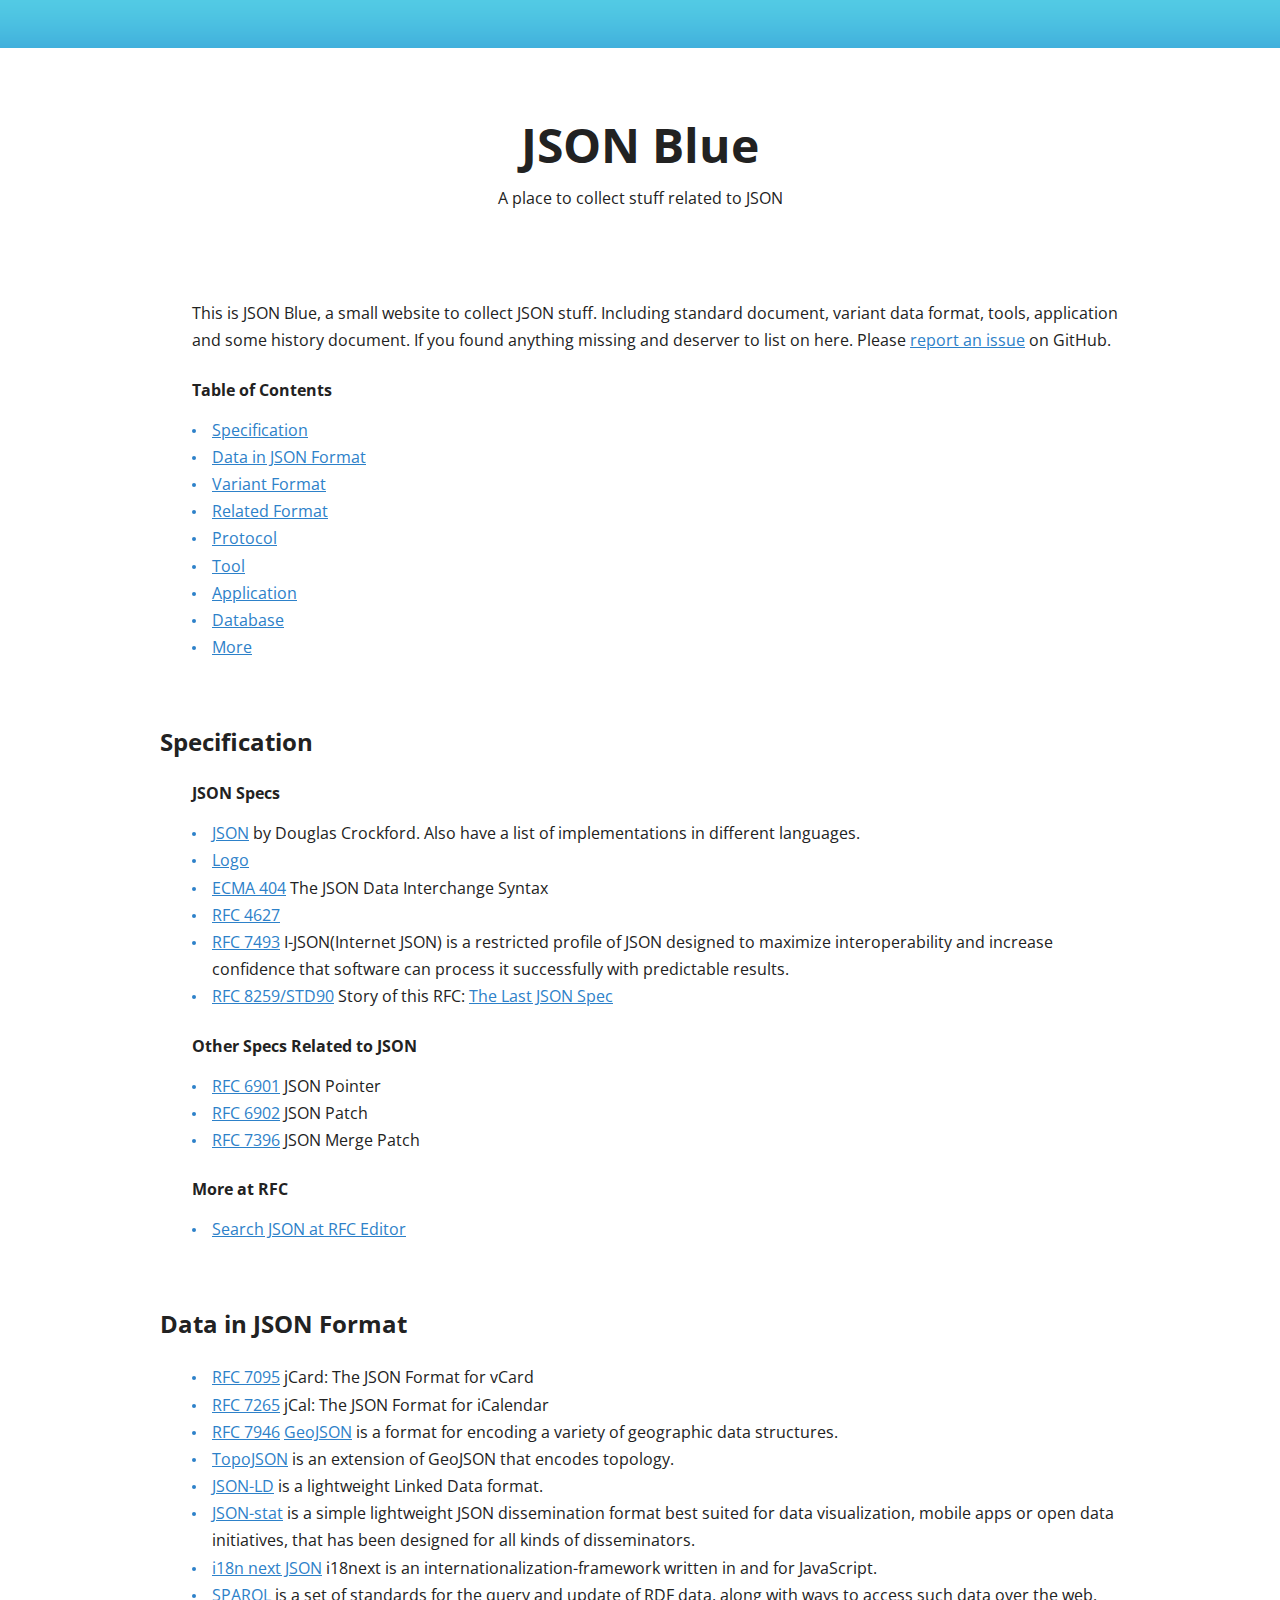
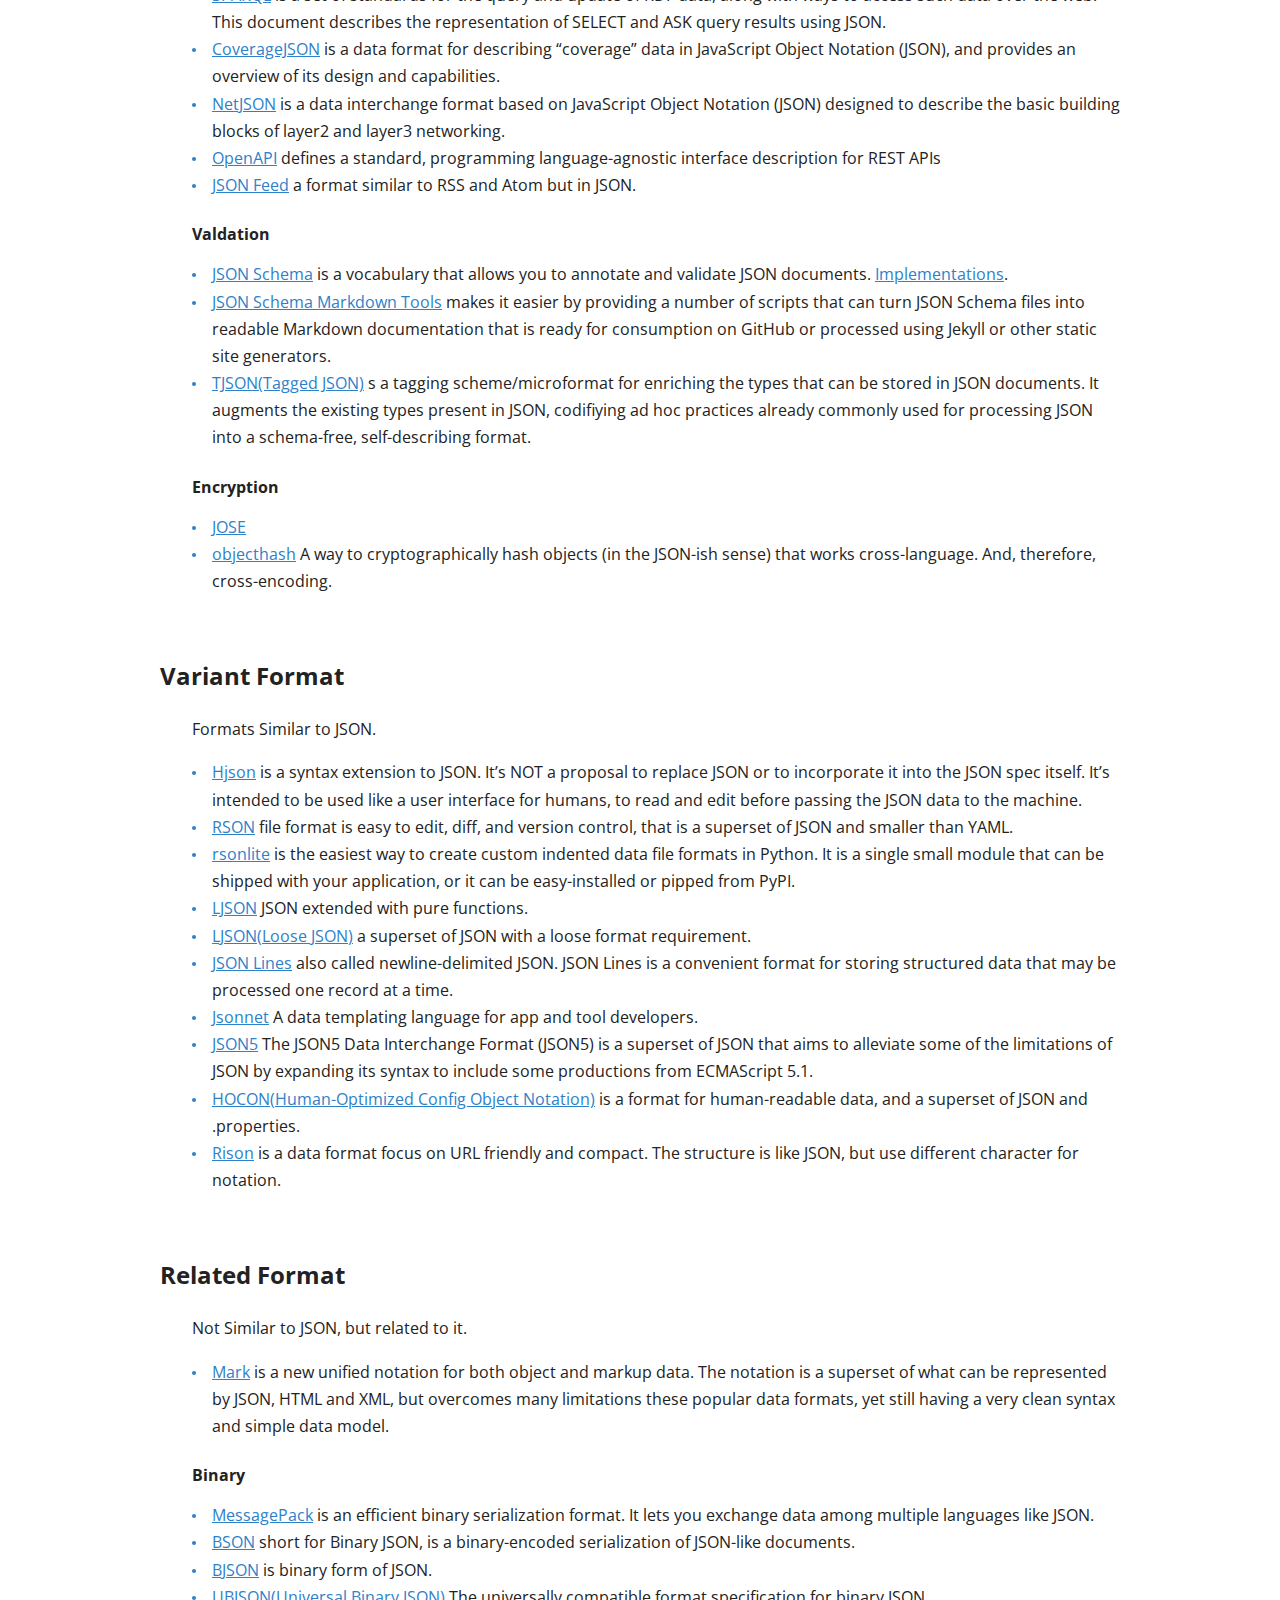
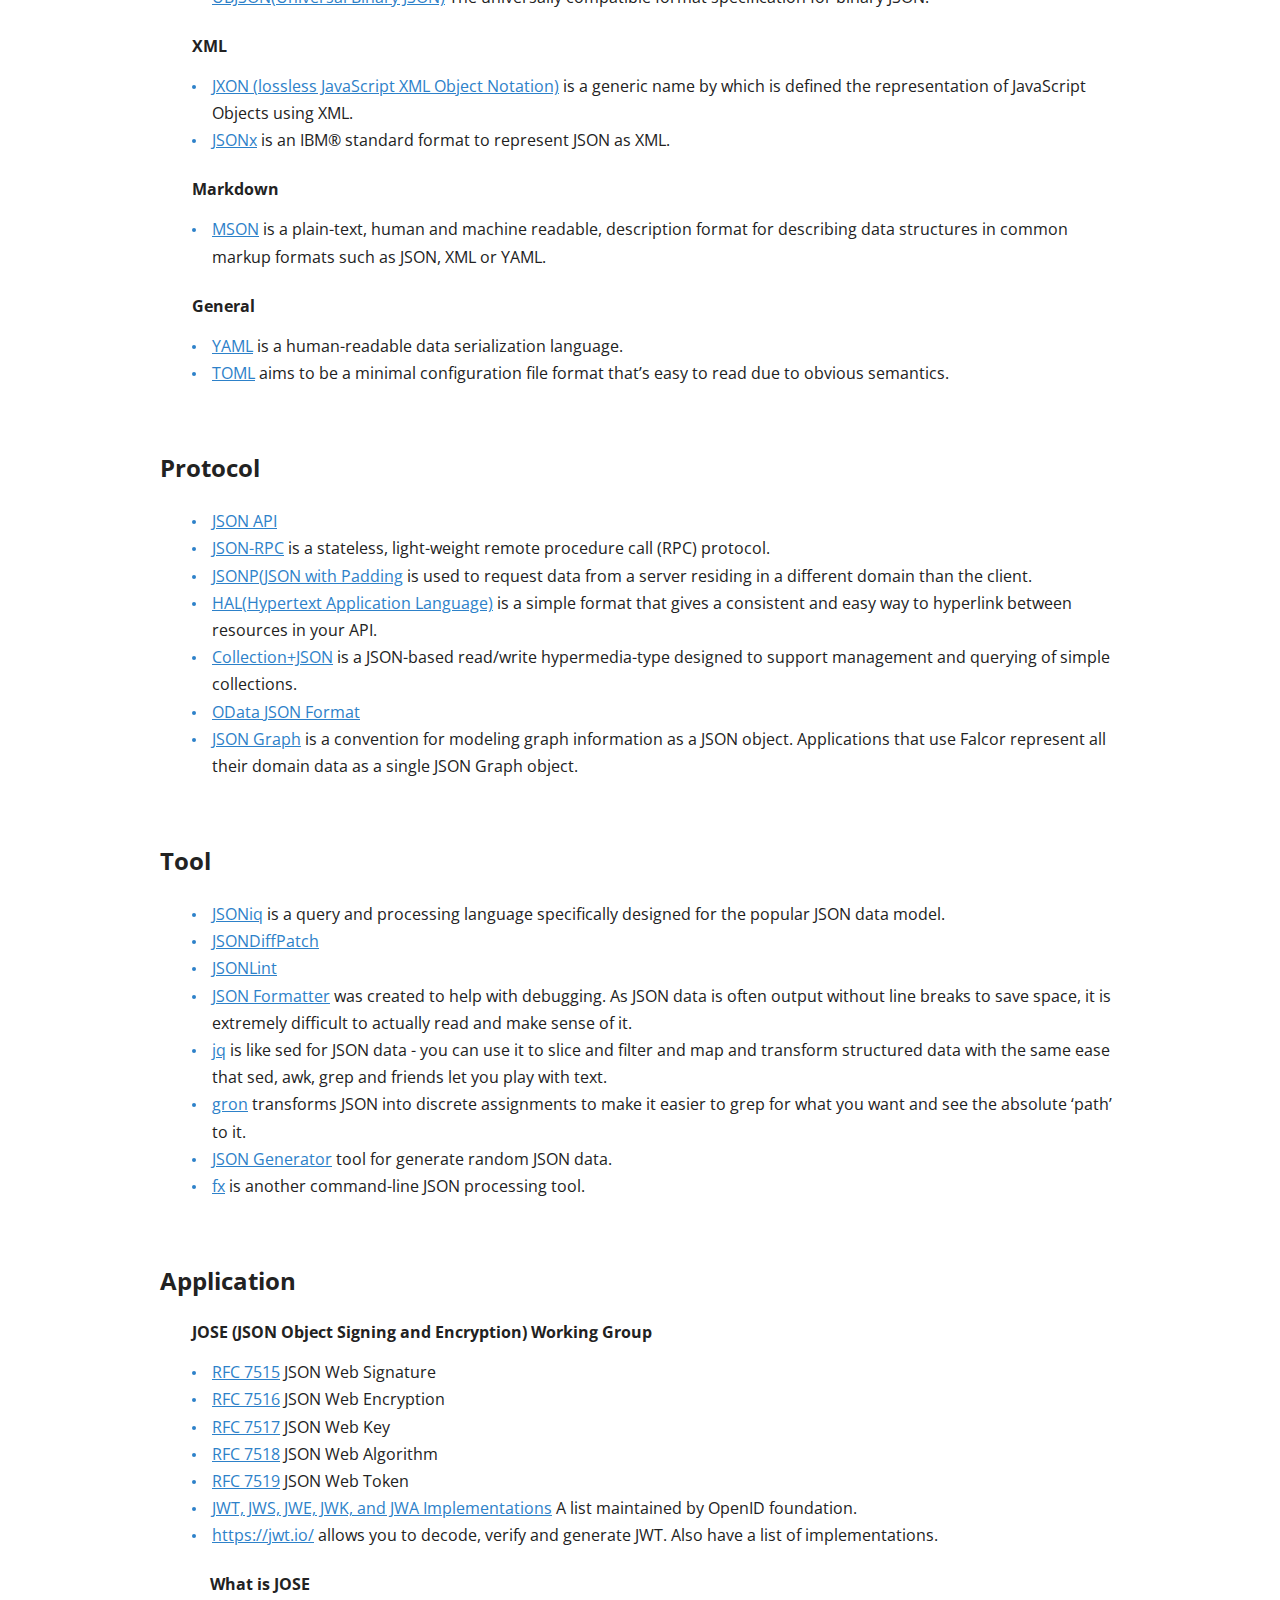
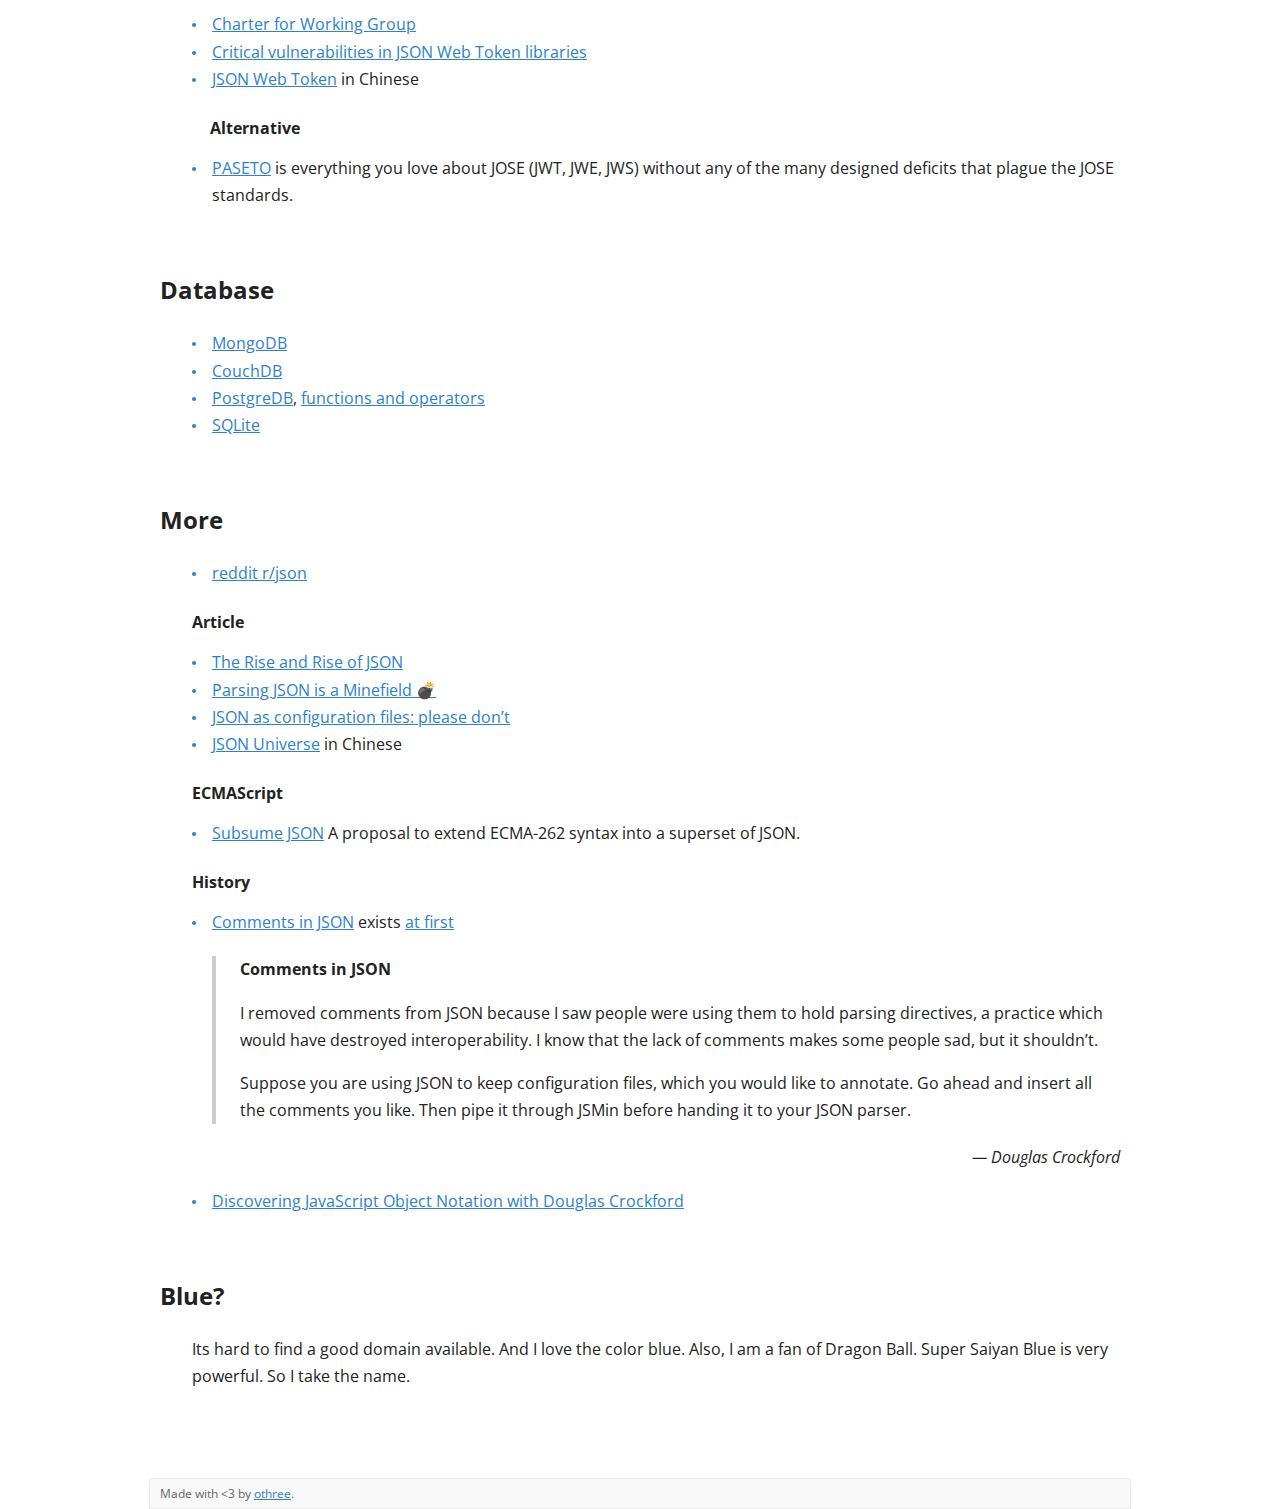
==== index.html @ aa3ca123 "Add JSON Feed" ====
<!DOCTYPE html>
<html>
  <head>
    <meta charset="UTF-8" />
    <title>Collect Stuff Related to JSON - JSON Blue</title>
    <link href="https://fonts.googleapis.com/css?family=Open+Sans" rel="stylesheet" />
    <link href="main.css" rel="stylesheet" />
  </head>
  <body>
    <header role="banner">

    </header>
    <main>

<h1 id="json-blue">JSON Blue</h1>
<p>A place to collect stuff related to JSON</p>
<p>This is JSON Blue, a small website to collect JSON stuff. Including standard document, variant data format, tools, application and some history document. If you found anything missing and deserver to list on here. Please <a href="https://github.com/othree/json-blue/issues">report an issue</a> on GitHub.</p>
<h3 id="table-of-contents">Table of Contents</h3>
<ul>
<li><a href="#specification">Specification</a></li>
<li><a href="#data-in-json-format">Data in JSON Format</a></li>
<li><a href="#variant-format">Variant Format</a></li>
<li><a href="#related-format">Related Format</a></li>
<li><a href="#protocol">Protocol</a></li>
<li><a href="#tool">Tool</a></li>
<li><a href="#application">Application</a></li>
<li><a href="#database">Database</a></li>
<li><a href="#more">More</a></li>
</ul>
<h2 id="specification">Specification</h2>
<h3 id="json-specs">JSON Specs</h3>
<ul>
<li><a href="http://json.org/">JSON</a> by Douglas Crockford. Also have a list of implementations in different languages.</li>
<li><a href="https://commons.wikimedia.org/wiki/File:JSON_vector_logo.svg">Logo</a></li>
<li><a href="http://www.ecma-international.org/publications/files/ECMA-ST/ECMA-404.pdf">ECMA 404</a> The JSON Data Interchange Syntax</li>
<li><a href="https://tools.ietf.org/html/rfc4627">RFC 4627</a></li>
<li><a href="https://tools.ietf.org/html/rfc7493">RFC 7493</a> I-JSON(Internet JSON) is a restricted profile of JSON designed to maximize interoperability and increase confidence that software can process it successfully with predictable results.</li>
<li><a href="https://tools.ietf.org/html/rfc8259">RFC 8259/STD90</a> Story of this RFC: <a href="https://www.tbray.org/ongoing/When/201x/2017/12/14/RFC-8259-STD-90">The Last JSON Spec</a></li>
</ul>
<h3 id="other-specs-related-to-json">Other Specs Related to JSON</h3>
<ul>
<li><a href="https://tools.ietf.org/html/rfc6901">RFC 6901</a> JSON Pointer</li>
<li><a href="https://tools.ietf.org/html/rfc6902">RFC 6902</a> JSON Patch</li>
<li><a href="https://tools.ietf.org/html/rfc7396">RFC 7396</a> JSON Merge Patch</li>
</ul>
<h3 id="more-at-rfc">More at RFC</h3>
<ul>
<li><a href="https://www.rfc-editor.org/search/rfc_search_detail.php?page=All&amp;title=JSON&amp;pubstatus%5B%5D=Any&amp;pub_date_type=any&amp;sortkey=Number&amp;sorting=ASC">Search JSON at RFC Editor</a></li>
</ul>
<h2 id="data-in-json-format">Data in JSON Format</h2>
<ul>
<li><a href="https://tools.ietf.org/html/rfc7095">RFC 7095</a> jCard: The JSON Format for vCard</li>
<li><a href="https://tools.ietf.org/html/rfc7265">RFC 7265</a> jCal: The JSON Format for iCalendar</li>
<li><a href="https://tools.ietf.org/html/rfc7946">RFC 7946</a> <a href="http://geojson.org/">GeoJSON</a> is a format for encoding a variety of geographic data structures.</li>
<li><a href="https://github.com/topojson/topojson">TopoJSON</a> is an extension of GeoJSON that encodes topology.</li>
<li><a href="https://json-ld.org/">JSON-LD</a> is a lightweight Linked Data format.</li>
<li><a href="https://json-stat.org/">JSON-stat</a> is a simple lightweight JSON dissemination format best suited for data visualization, mobile apps or open data initiatives, that has been designed for all kinds of disseminators.</li>
<li><a href="https://www.i18next.com/misc/json-format">i18n next JSON</a> i18next is an internationalization-framework written in and for JavaScript.</li>
<li><a href="https://www.w3.org/TR/sparql11-results-json/">SPARQL</a> is a set of standards for the query and update of RDF data, along with ways to access such data over the web. This document describes the representation of SELECT and ASK query results using JSON.</li>
<li><a href="https://www.w3.org/TR/covjson-overview/">CoverageJSON</a> is a data format for describing “coverage” data in JavaScript Object Notation (JSON), and provides an overview of its design and capabilities.</li>
<li><a href="netjson.org/">NetJSON</a> is a data interchange format based on JavaScript Object Notation (JSON) designed to describe the basic building blocks of layer2 and layer3 networking.</li>
<li><a href="https://github.com/OAI/OpenAPI-Specification">OpenAPI</a> defines a standard, programming language-agnostic interface description for REST APIs</li>
<li><a href="https://jsonfeed.org/">JSON Feed</a> a format similar to RSS and Atom but in JSON.</li>
</ul>
<h3 id="valdation">Valdation</h3>
<ul>
<li><a href="http://json-schema.org/">JSON Schema</a> is a vocabulary that allows you to annotate and validate JSON documents. <a href="http://json-schema.org/implementations.html">Implementations</a>.</li>
<li><a href="https://github.com/adobe/jsonschema2md">JSON Schema Markdown Tools</a> makes it easier by providing a number of scripts that can turn JSON Schema files into readable Markdown documentation that is ready for consumption on GitHub or processed using Jekyll or other static site generators.</li>
<li><a href="https://www.tjson.org/">TJSON(Tagged JSON)</a> s a tagging scheme/microformat for enriching the types that can be stored in JSON documents. It augments the existing types present in JSON, codifiying ad hoc practices already commonly used for processing JSON into a schema-free, self-describing format.</li>
</ul>
<h3 id="encryption">Encryption</h3>
<ul>
<li><a href="#jose-json-object-signing-and-encryption-working-group">JOSE</a></li>
<li><a href="https://github.com/benlaurie/objecthash">objecthash</a> A way to cryptographically hash objects (in the JSON-ish sense) that works cross-language. And, therefore, cross-encoding.</li>
</ul>
<h2 id="variant-format">Variant Format</h2>
<p>Formats Similar to JSON.</p>
<ul>
<li><a href="http://hjson.org/">Hjson</a> is a syntax extension to JSON. It’s NOT a proposal to replace JSON or to incorporate it into the JSON spec itself. It’s intended to be used like a user interface for humans, to read and edit before passing the JSON data to the machine.</li>
<li><a href="https://code.google.com/archive/p/rson/">RSON</a> file format is easy to edit, diff, and version control, that is a superset of JSON and smaller than YAML.</li>
<li><a href="https://pypi.org/project/rsonlite/0.1.0/">rsonlite</a> is the easiest way to create custom indented data file formats in Python. It is a single small module that can be shipped with your application, or it can be easy-installed or pipped from PyPI.</li>
<li><a href="https://github.com/MaiaVictor/LJSON">LJSON</a> JSON extended with pure functions.</li>
<li><a href="https://github.com/daviddengcn/ljson">LJSON(Loose JSON)</a> a superset of JSON with a loose format requirement.</li>
<li><a href="http://jsonlines.org/">JSON Lines</a> also called newline-delimited JSON. JSON Lines is a convenient format for storing structured data that may be processed one record at a time.</li>
<li><a href="https://jsonnet.org/">Jsonnet</a> A data templating language for app and tool developers.</li>
<li><a href="https://json5.org/">JSON5</a> The JSON5 Data Interchange Format (JSON5) is a superset of JSON that aims to alleviate some of the limitations of JSON by expanding its syntax to include some productions from ECMAScript 5.1.</li>
<li><a href="https://github.com/lightbend/config/blob/master/HOCON.md">HOCON(Human-Optimized Config Object Notation)</a> is a format for human-readable data, and a superset of JSON and .properties.</li>
<li><a href="https://rison.io/">Rison</a> is a data format focus on URL friendly and compact. The structure is like JSON, but use different character for notation.</li>
</ul>
<h2 id="related-format">Related Format</h2>
<p>Not Similar to JSON, but related to it.</p>
<ul>
<li><a href="https://github.com/henry-luo/mark">Mark</a> is a new unified notation for both object and markup data. The notation is a superset of what can be represented by JSON, HTML and XML, but overcomes many limitations these popular data formats, yet still having a very clean syntax and simple data model.</li>
</ul>
<h3 id="binary">Binary</h3>
<ul>
<li><a href="https://msgpack.org/">MessagePack</a> is an efficient binary serialization format. It lets you exchange data among multiple languages like JSON.</li>
<li><a href="http://bsonspec.org/">BSON</a> short for Bin­ary JSON, is a bin­ary-en­coded seri­al­iz­a­tion of JSON-like doc­u­ments.</li>
<li><a href="http://bjson.org/">BJSON</a> is binary form of JSON.</li>
<li><a href="http://ubjson.org/">UBJSON(Universal Binary JSON)</a> The universally compatible format specification for binary JSON.</li>
</ul>
<h3 id="xml">XML</h3>
<ul>
<li><a href="https://developer.mozilla.org/en-US/docs/Archive/JXON">JXON (lossless JavaScript XML Object Notation)</a> is a generic name by which is defined the representation of JavaScript Objects using XML.</li>
<li><a href="https://www.ibm.com/support/knowledgecenter/SS9H2Y_7.1.0/com.ibm.dp.doc/json_jsonx.html">JSONx</a> is an IBM® standard format to represent JSON as XML.</li>
</ul>
<h3 id="markdown">Markdown</h3>
<ul>
<li><a href="https://github.com/apiaryio/mson">MSON</a> is a plain-text, human and machine readable, description format for describing data structures in common markup formats such as JSON, XML or YAML.</li>
</ul>
<h3 id="general">General</h3>
<ul>
<li><a href="http://yaml.org/">YAML</a> is a human-readable data serialization language.</li>
<li><a href="https://github.com/toml-lang/toml">TOML</a> aims to be a minimal configuration file format that’s easy to read due to obvious semantics.</li>
</ul>
<h2 id="protocol">Protocol</h2>
<ul>
<li><a href="http://jsonapi.org/">JSON API</a></li>
<li><a href="https://www.jsonrpc.org/">JSON-RPC</a> is a stateless, light-weight remote procedure call (RPC) protocol.</li>
<li><a href="https://en.wikipedia.org/wiki/JSONP">JSONP(JSON with Padding</a> is used to request data from a server residing in a different domain than the client.</li>
<li><a href="http://stateless.co/hal_specification.html">HAL(Hypertext Application Language)</a> is a simple format that gives a consistent and easy way to hyperlink between resources in your API.</li>
<li><a href="https://github.com/collection-json/spec">Collection+JSON</a> is a JSON-based read/write hypermedia-type designed to support management and querying of simple collections.</li>
<li><a href="https://docs.oasis-open.org/odata/odata-json-format/v4.0/os/odata-json-format-v4.0-os.html">OData JSON Format</a></li>
<li><a href="http://netflix.github.io/falcor/documentation/jsongraph.html">JSON Graph</a> is a convention for modeling graph information as a JSON object. Applications that use Falcor represent all their domain data as a single JSON Graph object.</li>
</ul>
<h2 id="tool">Tool</h2>
<ul>
<li><a href="http://jsoniq.org/">JSONiq</a> is a query and processing language specifically designed for the popular JSON data model.</li>
<li><a href="https://benjamine.github.io/jsondiffpatch/demo/index.html">JSONDiffPatch</a></li>
<li><a href="https://jsonlint.com/">JSONLint</a></li>
<li><a href="https://jsonformatter.curiousconcept.com/">JSON Formatter</a> was created to help with debugging. As JSON data is often output without line breaks to save space, it is extremely difficult to actually read and make sense of it.</li>
<li><a href="https://stedolan.github.io/jq/">jq</a> is like sed for JSON data - you can use it to slice and filter and map and transform structured data with the same ease that sed, awk, grep and friends let you play with text.</li>
<li><a href="https://github.com/tomnomnom/gron">gron</a> transforms JSON into discrete assignments to make it easier to grep for what you want and see the absolute ‘path’ to it.</li>
<li><a href="https://www.json-generator.com/">JSON Generator</a> tool for generate random JSON data.</li>
<li><a href="https://github.com/antonmedv/fx">fx</a> is another command-line JSON processing tool.</li>
</ul>
<h2 id="application">Application</h2>
<h3 id="jose-json-object-signing-and-encryption-working-group">JOSE (JSON Object Signing and Encryption) Working Group</h3>
<ul>
<li><a href="https://tools.ietf.org/html/rfc7515">RFC 7515</a> JSON Web Signature</li>
<li><a href="https://tools.ietf.org/html/rfc7516">RFC 7516</a> JSON Web Encryption</li>
<li><a href="https://tools.ietf.org/html/rfc7517">RFC 7517</a> JSON Web Key</li>
<li><a href="https://tools.ietf.org/html/rfc7518">RFC 7518</a> JSON Web Algorithm</li>
<li><a href="https://tools.ietf.org/html/rfc7519">RFC 7519</a> JSON Web Token</li>
<li><a href="https://openid.net/developers/jwt/">JWT, JWS, JWE, JWK, and JWA Implementations</a> A list maintained by OpenID foundation.</li>
<li><a href="https://jwt.io/" class="uri">https://jwt.io/</a> allows you to decode, verify and generate JWT. Also have a list of implementations.</li>
</ul>
<h4 id="what-is-jose">What is JOSE</h4>
<ul>
<li><a href="https://datatracker.ietf.org/wg/jose/charter/">Charter for Working Group</a></li>
<li><a href="https://auth0.com/blog/critical-vulnerabilities-in-json-web-token-libraries/">Critical vulnerabilities in JSON Web Token libraries</a></li>
<li><a href="https://blog.othree.net/log/2016/08/13/json-web-token/">JSON Web Token</a> in Chinese</li>
</ul>
<h4 id="alternative">Alternative</h4>
<ul>
<li><a href="https://paseto.io/">PASETO</a> is everything you love about JOSE (JWT, JWE, JWS) without any of the many designed deficits that plague the JOSE standards.</li>
</ul>
<h2 id="database">Database</h2>
<ul>
<li><a href="https://www.mongodb.com/">MongoDB</a></li>
<li><a href="http://couchdb.apache.org/">CouchDB</a></li>
<li><a href="https://www.postgresql.org/docs/10/static/datatype-json.html">PostgreDB</a>, <a href="https://www.postgresql.org/docs/9.5/static/functions-json.html">functions and operators</a></li>
<li><a href="https://www.sqlite.org/json1.html">SQLite</a></li>
</ul>
<h2 id="more">More</h2>
<ul>
<li><a href="https://www.reddit.com/r/json/">reddit r/json</a></li>
</ul>
<h3 id="article">Article</h3>
<ul>
<li><a href="https://twobithistory.org/2017/09/21/the-rise-and-rise-of-json.html">The Rise and Rise of JSON</a></li>
<li><a href="http://seriot.ch/parsing_json.php">Parsing JSON is a Minefield 💣</a></li>
<li><a href="https://arp242.net/weblog/json_as_configuration_files-_please_dont">JSON as configuration files: please don’t</a></li>
<li><a href="https://blog.othree.net/log/2016/01/11/json-universe/">JSON Universe</a> in Chinese</li>
</ul>
<h3 id="ecmascript">ECMAScript</h3>
<ul>
<li><a href="https://github.com/tc39/proposal-json-superset">Subsume JSON</a> A proposal to extend ECMA-262 syntax into a superset of JSON.</li>
</ul>
<h3 id="history">History</h3>
<ul>
<li><p><a href="https://plus.google.com/+DouglasCrockfordEsq/posts/RK8qyGVaGSr">Comments in JSON</a> exists <a href="https://web.archive.org/web/20030228034147/http://www.crockford.com/JSON/index.html">at first</a></p>
<blockquote>
<p><strong>Comments in JSON</strong></p>
<p>I removed comments from JSON because I saw people were using them to hold parsing directives, a practice which would have destroyed interoperability. I know that the lack of comments makes some people sad, but it shouldn’t.</p>
<p>Suppose you are using JSON to keep configuration files, which you would like to annotate. Go ahead and insert all the comments you like. Then pipe it through JSMin before handing it to your JSON parser.</p>
</blockquote>
<p><cite>Douglas Crockford</cite></p></li>
<li><p><a href="https://www.youtube.com/watch?v=kc8BAR7SHJI">Discovering JavaScript Object Notation with Douglas Crockford</a></p></li>
</ul>
<h2 id="blue">Blue?</h2>
<p>Its hard to find a good domain available. And I love the color blue. Also, I am a fan of Dragon Ball. Super Saiyan Blue is very powerful. So I take the name.</p>


    </main>
    <footer>
      Made with &lt;3 by <a href="https://othree.net">othree</a>.
    </footer>
    <!-- Global site tag (gtag.js) - Google Analytics -->
    <script async src="https://www.googletagmanager.com/gtag/js?id=UA-123337918-1"></script>
    <script>
      window.dataLayer = window.dataLayer || [];
      function gtag(){dataLayer.push(arguments);}
      gtag('js', new Date());

      gtag('config', 'UA-123337918-1');
    </script>

  </body>
</html>
---- main.css ----
html {
  color: #222222;
  font-family: 'Open Sans', sans-serif;
}

body {
  margin: 0;
}

a, a:visited {
  color: #2d81c9;
}

header {
  height: 48px;
  background-image: url(static/header-bg.png);
}

h1 {
  margin: 0 0 8px;
  font-size: 48px;
  text-align: center;
}

h1 + p {
  margin: 0 0 88px;
  text-align: center;
}

h2 {
  margin-top: 64px;
  margin-bottom: 24px;
  font-size: 24px;
}

h3 {
  margin: 24px 0 16px 32px;
  font-size: 16px;
}

h4 {
  margin: 24px 0 16px 50px;
  font-size: 16px;
}

main {
  margin: 64px auto 88px;
  max-width: 960px;
}

p, ul {
  margin-left: 32px;
  font-size: 16px;
  line-height: 1.7;
}

ul {
  padding-left: 0;
}

li {
  position: relative;
  padding-left: 20px;
  list-style: none;
}

li:before {
  display: block;
  content: ' ';
  position: absolute;
  left: 0;
  top: 12px;
  border-radius: 4px;
  width: 4px;
  height: 4px;
  background-color: #2d81c9;
}

li p {
  margin-left: 0;
}

blockquote {
  margin: 24px 0;
  border-left: 4px solid #ccc;
  padding-left: 24px;
}

blockquote > p:first-child {
  margin-top: -4px;;
}
blockquote > p:last-child {
  margin-bottom: -4px;
}

p cite:only-child:before {
  content: '— '
}
p cite:only-child {
  display: block;
  text-align: right;
}

footer {
  margin: 64px auto 0;
  border: 1px solid #e9e9e9;
  border-radius: 4px 4px 0 0;
  max-width: 960px;
  padding: 6px 10px;
  font-size: 12px;
  color: #666;
  background: #f8f8f8;
}
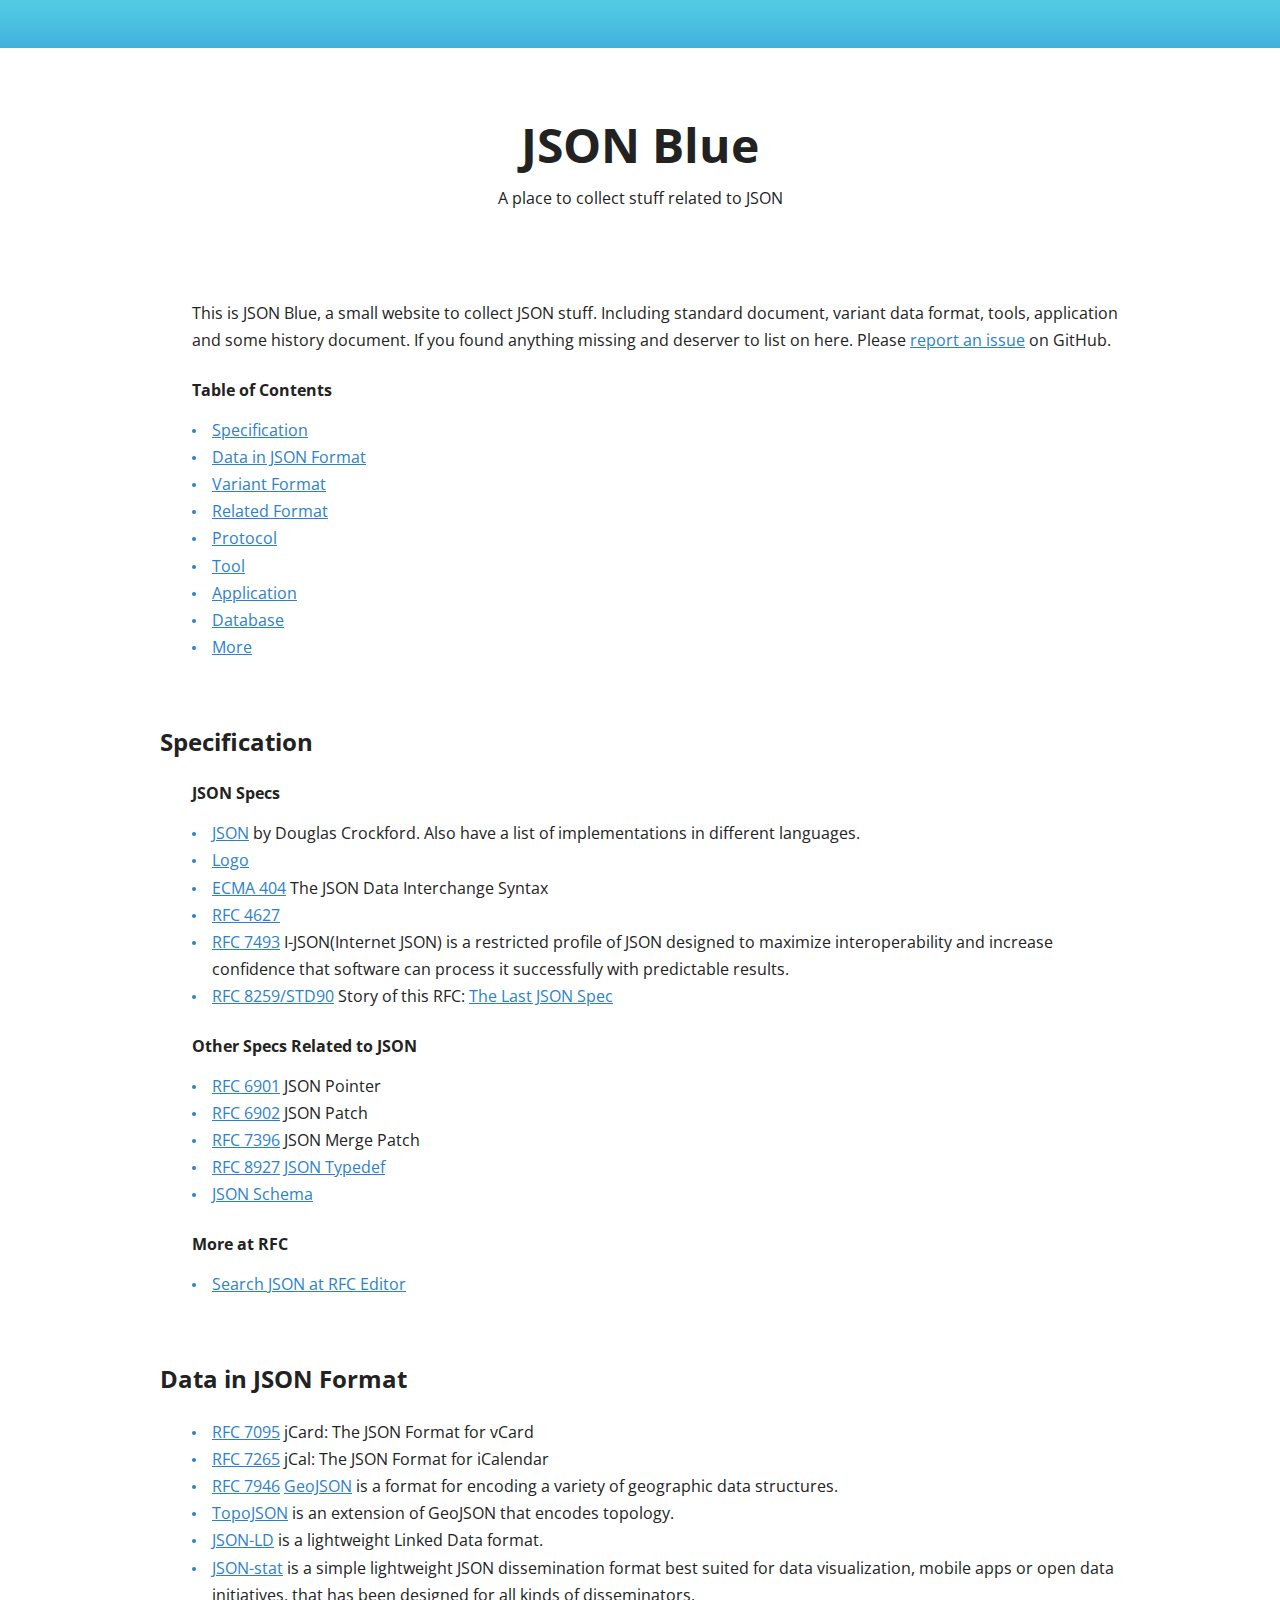
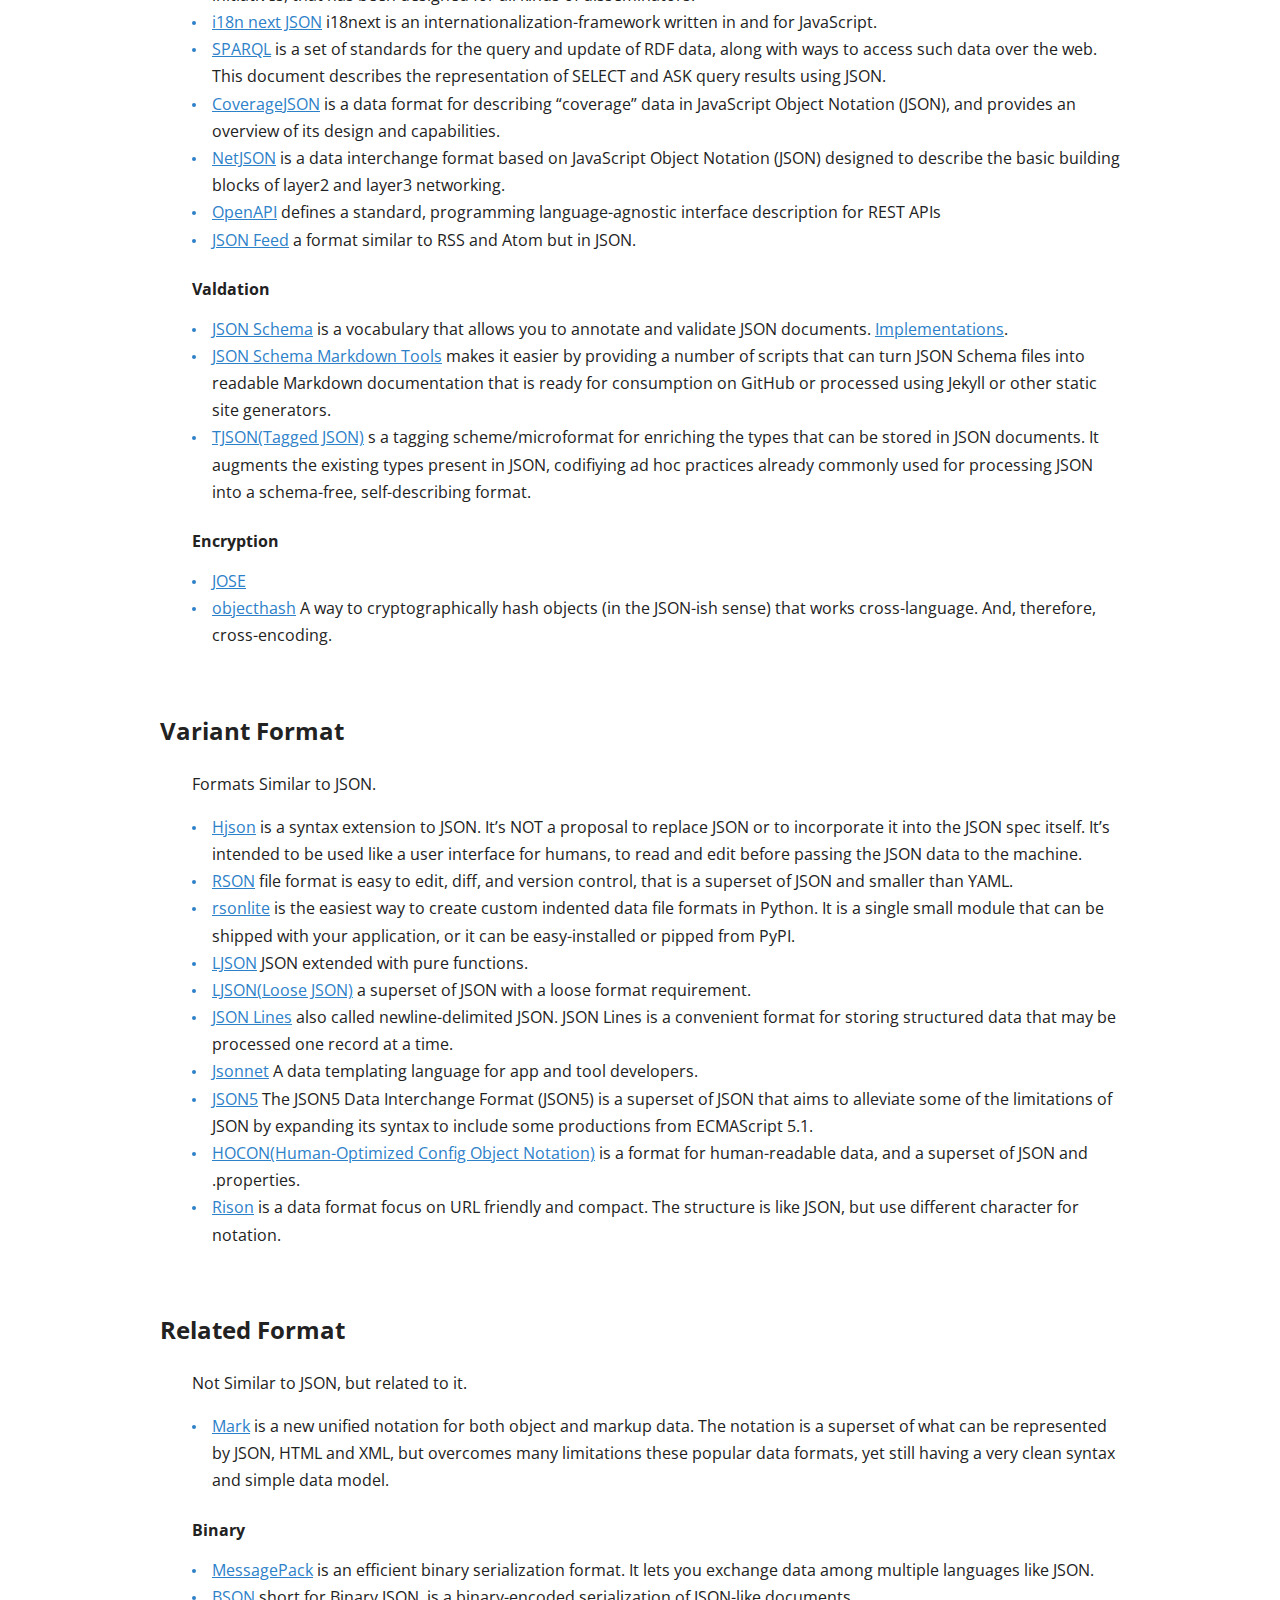
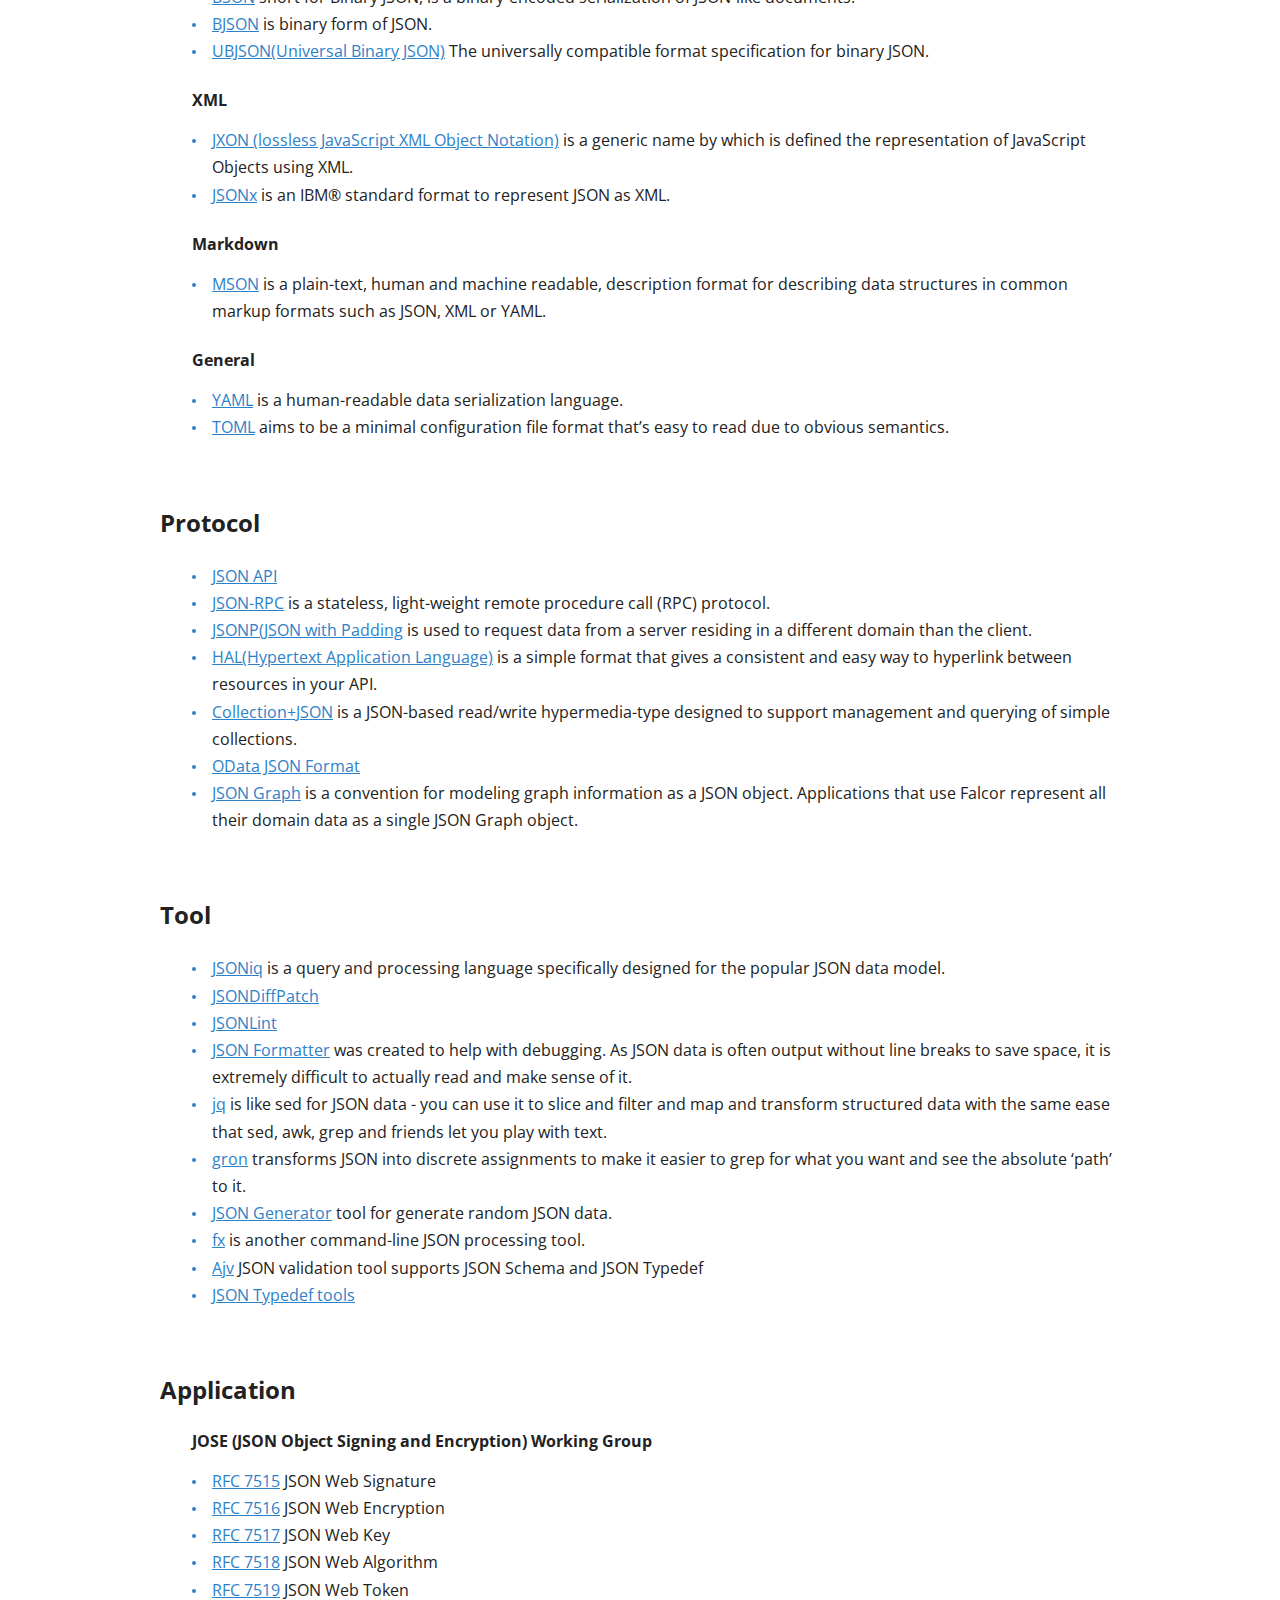
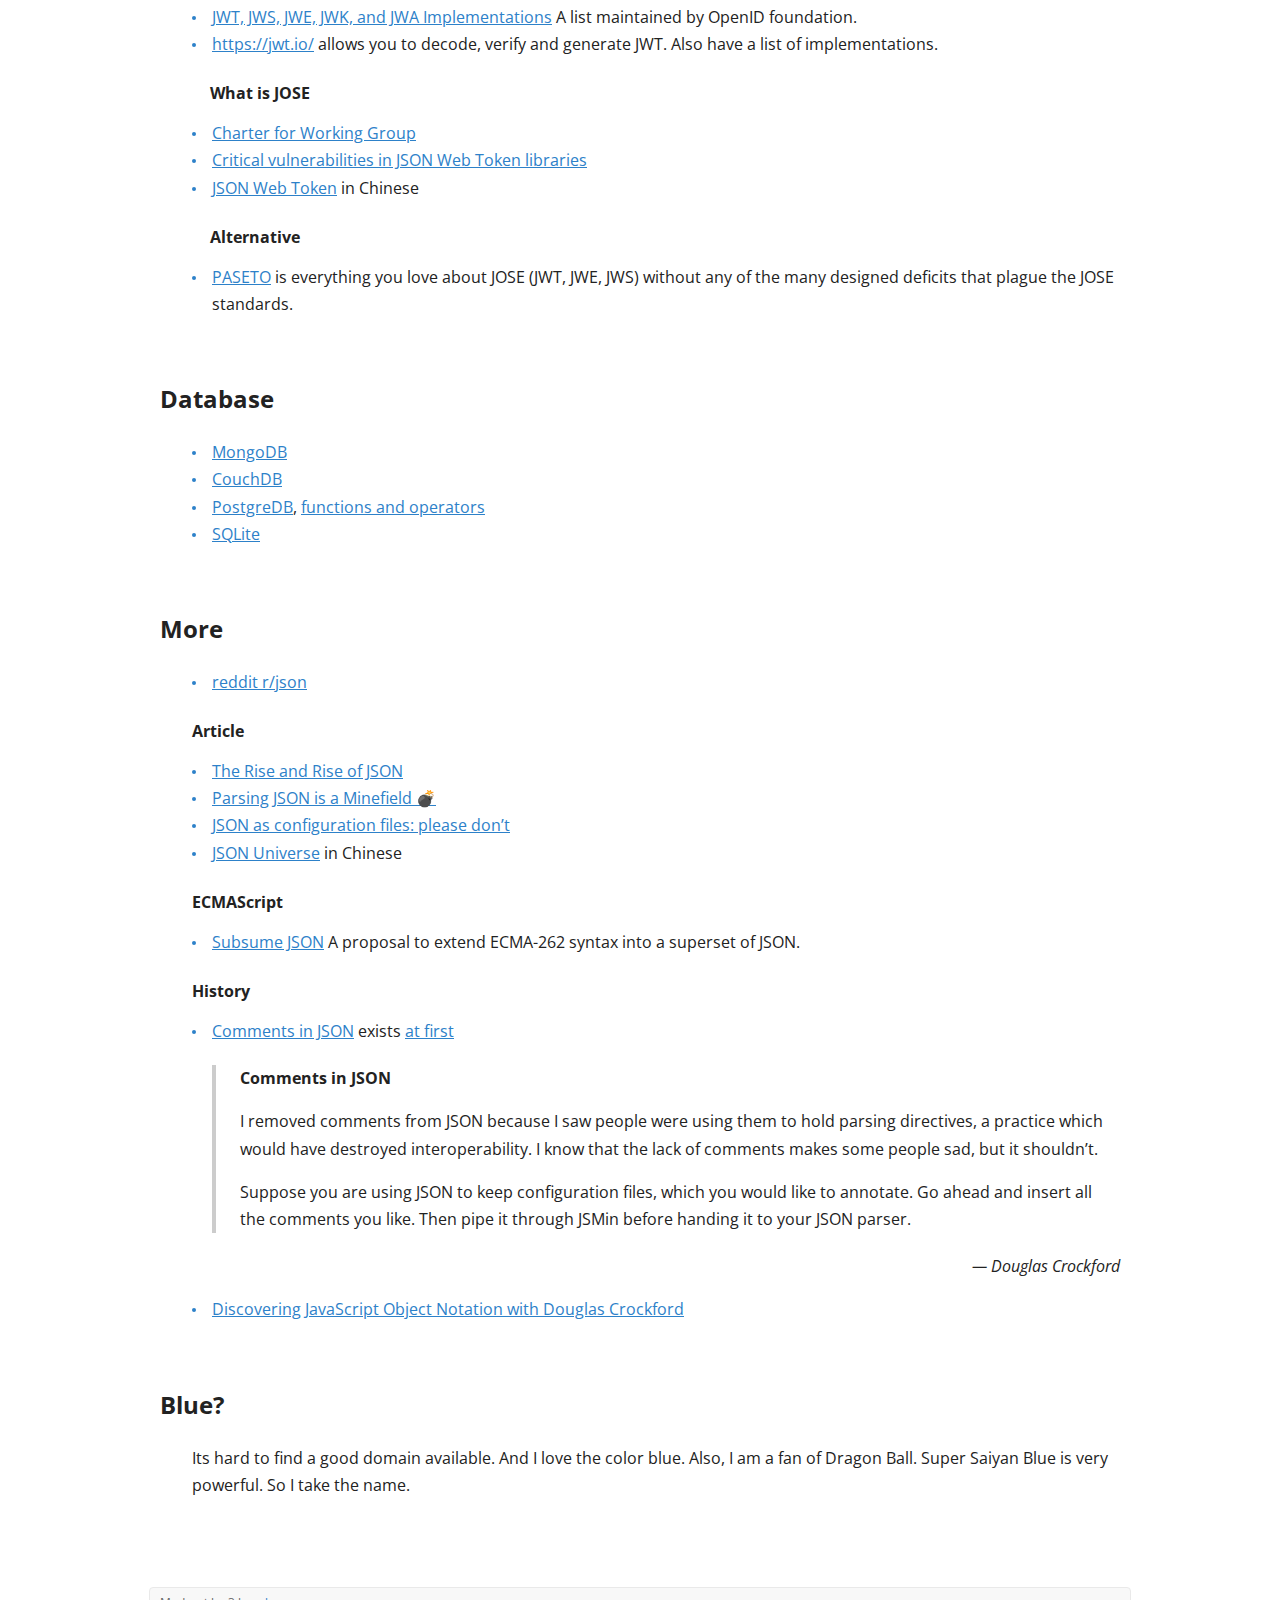
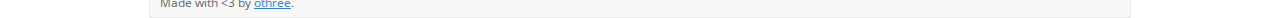
==== commit e434bec4: "Add JSON Schema and Typedef" ====
--- a/index.html
+++ b/index.html
@@ -42,6 +42,8 @@
 <li><a href="https://tools.ietf.org/html/rfc6901">RFC 6901</a> JSON Pointer</li>
 <li><a href="https://tools.ietf.org/html/rfc6902">RFC 6902</a> JSON Patch</li>
 <li><a href="https://tools.ietf.org/html/rfc7396">RFC 7396</a> JSON Merge Patch</li>
+<li><a href="https://tools.ietf.org/html/rfc8927">RFC 8927</a> <a href="https://jsontypedef.com/">JSON Typedef</a></li>
+<li><a href="https://json-schema.org/">JSON Schema</a></li>
 </ul>
 <h3 id="more-at-rfc">More at RFC</h3>
 <ul>
@@ -133,6 +135,8 @@
 <li><a href="https://github.com/tomnomnom/gron">gron</a> transforms JSON into discrete assignments to make it easier to grep for what you want and see the absolute ‘path’ to it.</li>
 <li><a href="https://www.json-generator.com/">JSON Generator</a> tool for generate random JSON data.</li>
 <li><a href="https://github.com/antonmedv/fx">fx</a> is another command-line JSON processing tool.</li>
+<li><a href="https://ajv.js.org/">Ajv</a> JSON validation tool supports JSON Schema and JSON Typedef</li>
+<li><a href="https://jsontypedef.com/docs/">JSON Typedef tools</a></li>
 </ul>
 <h2 id="application">Application</h2>
 <h3 id="jose-json-object-signing-and-encryption-working-group">JOSE (JSON Object Signing and Encryption) Working Group</h3>
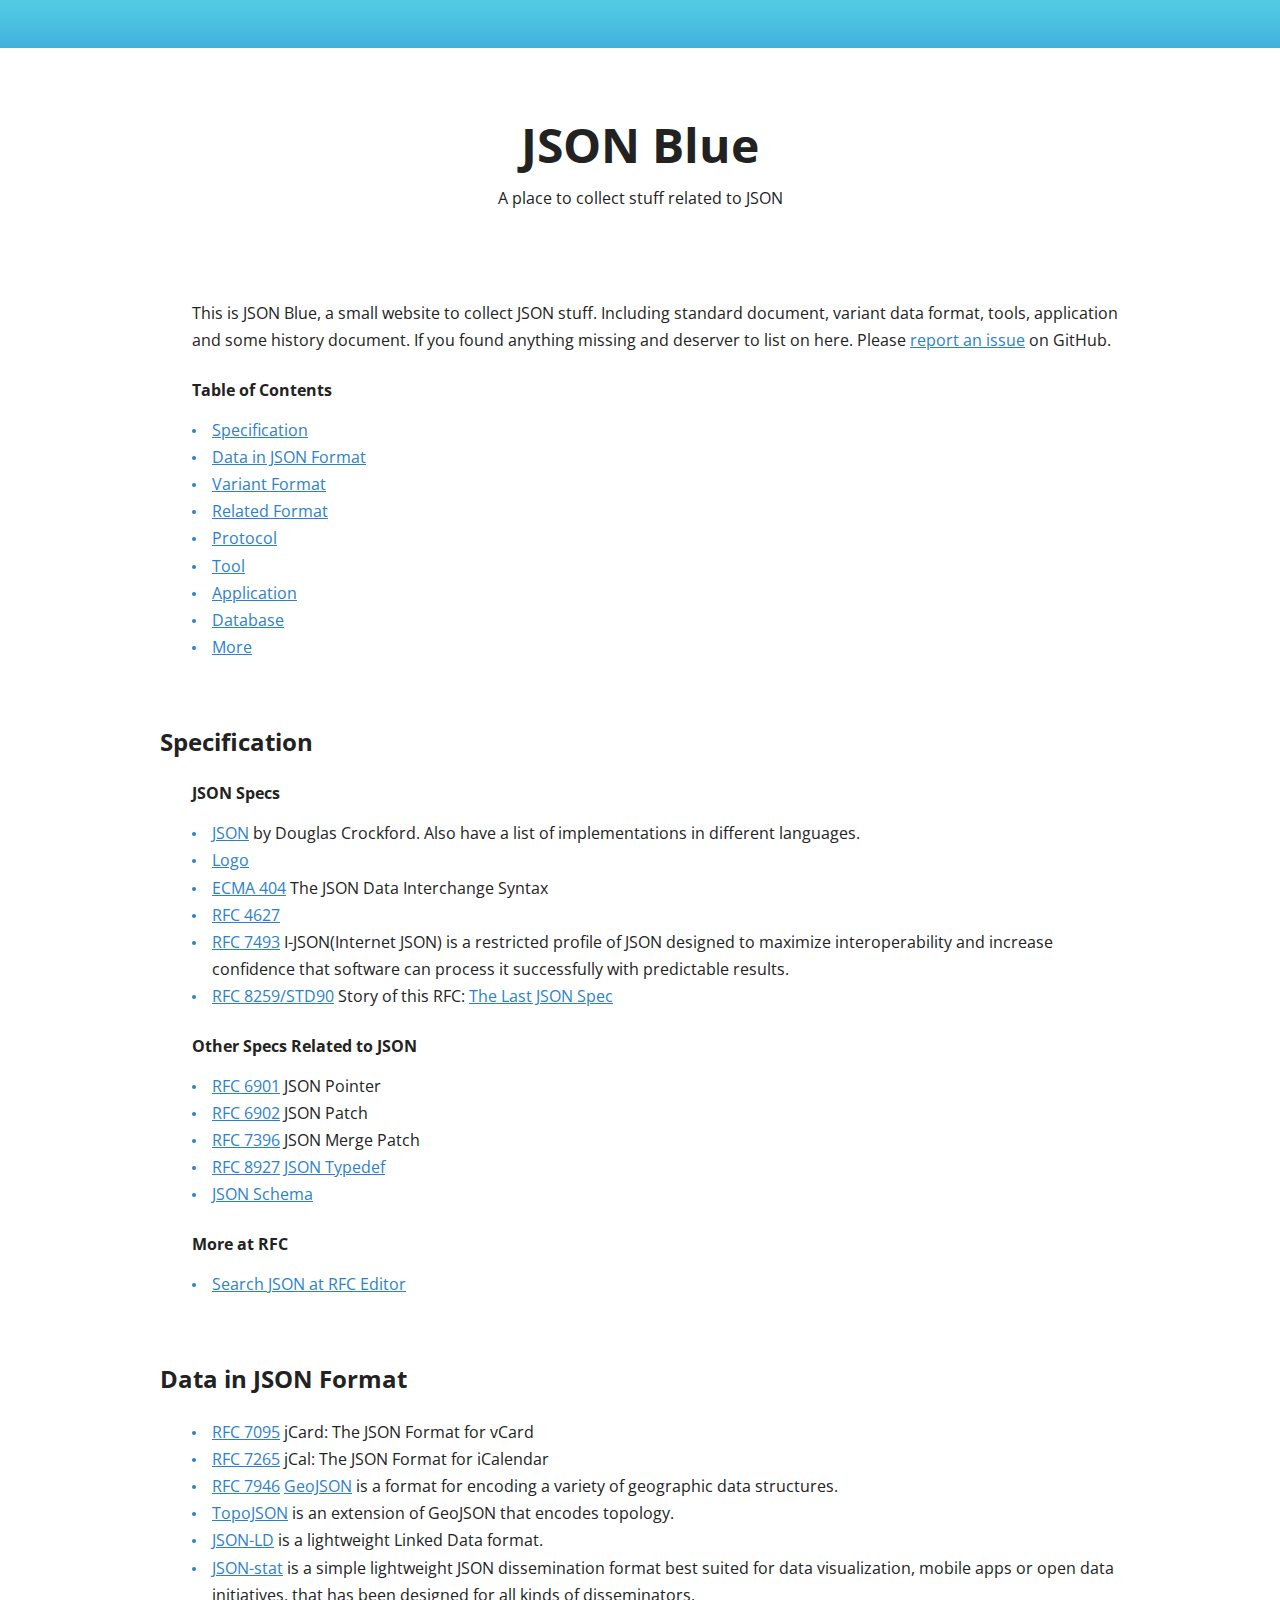
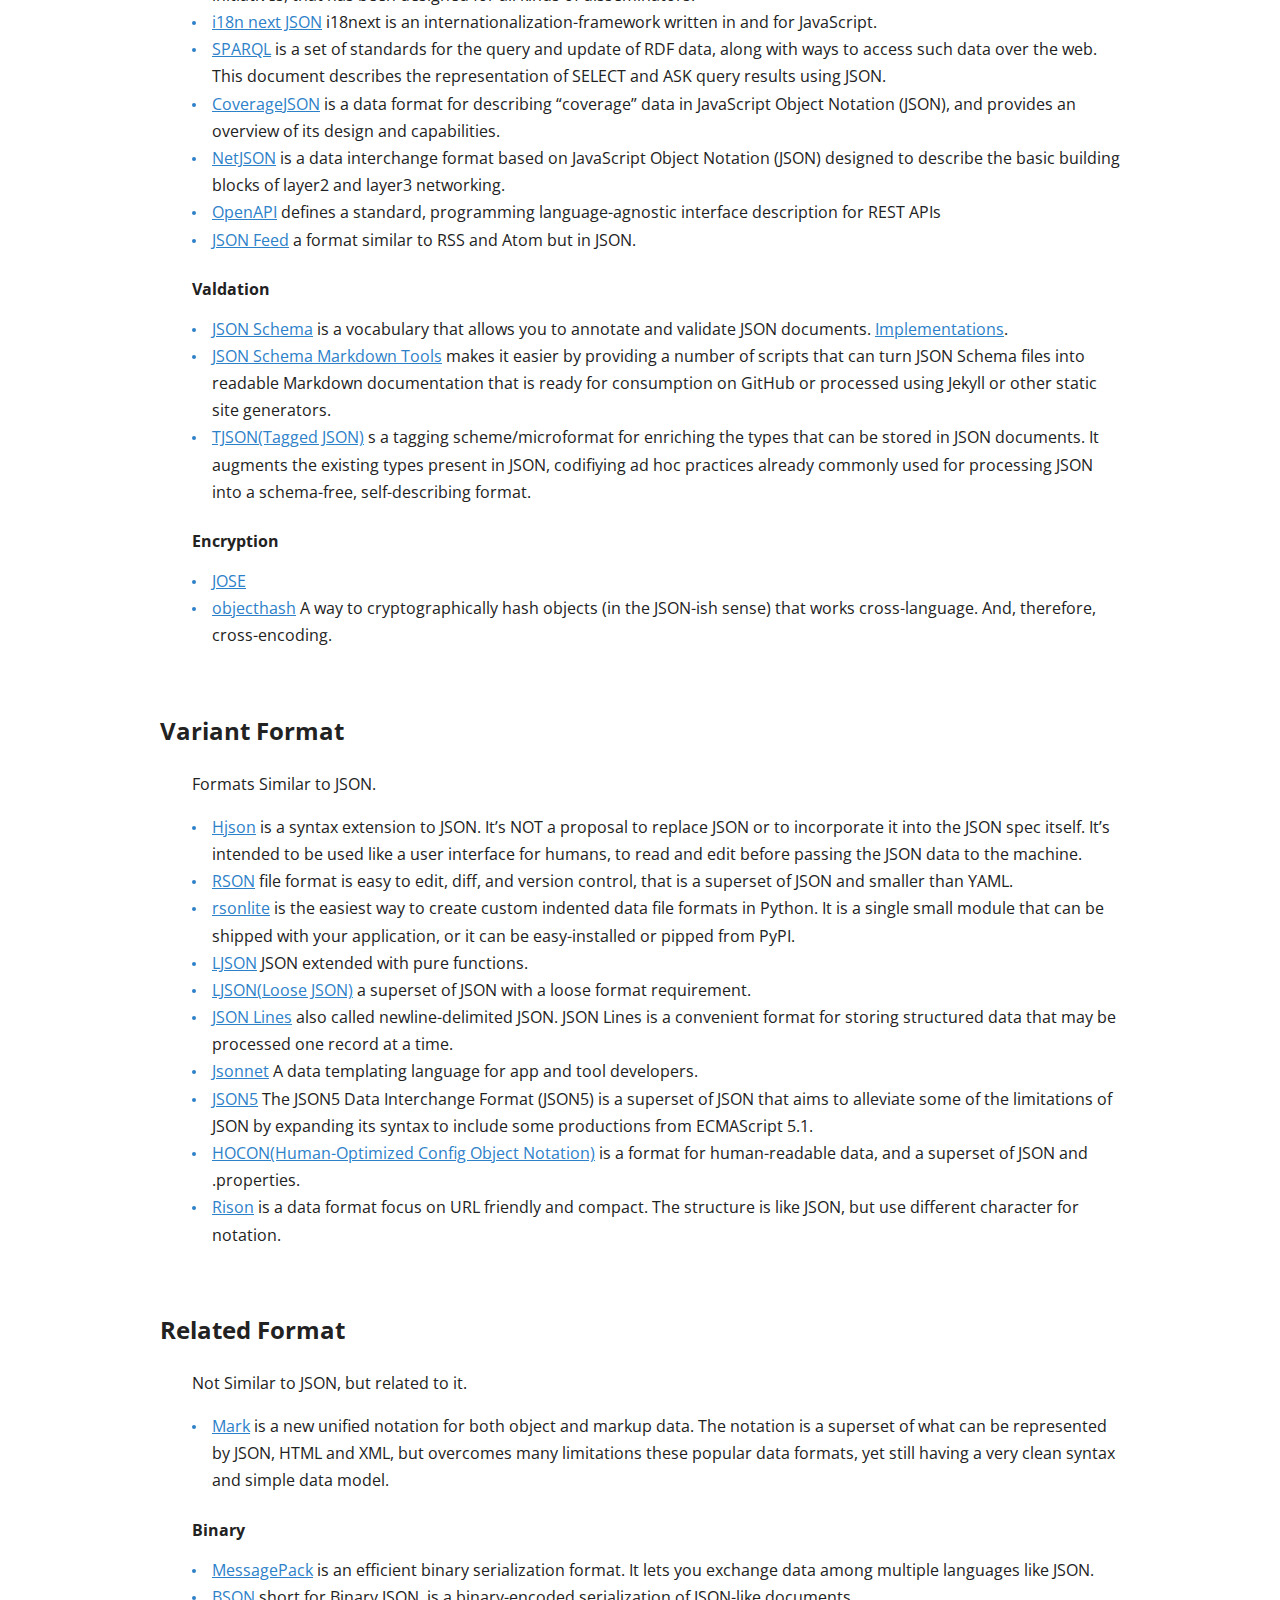
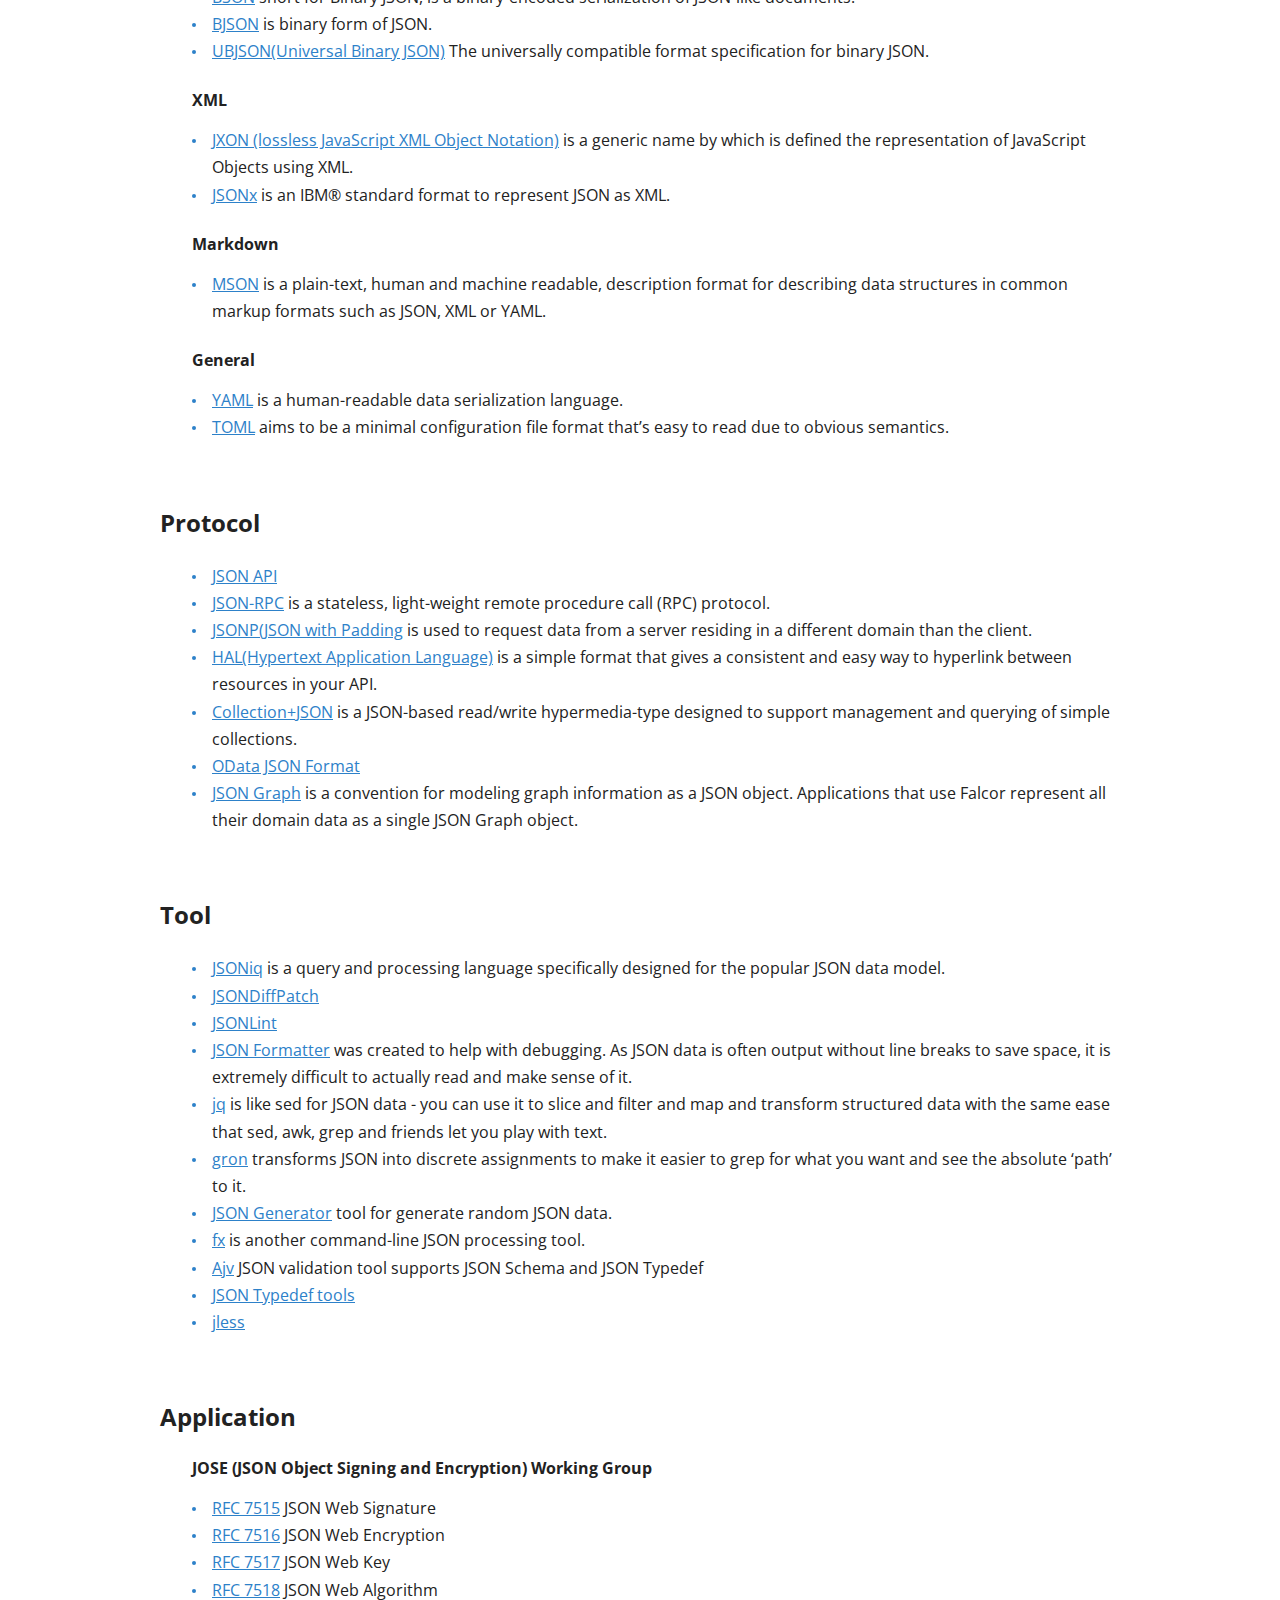
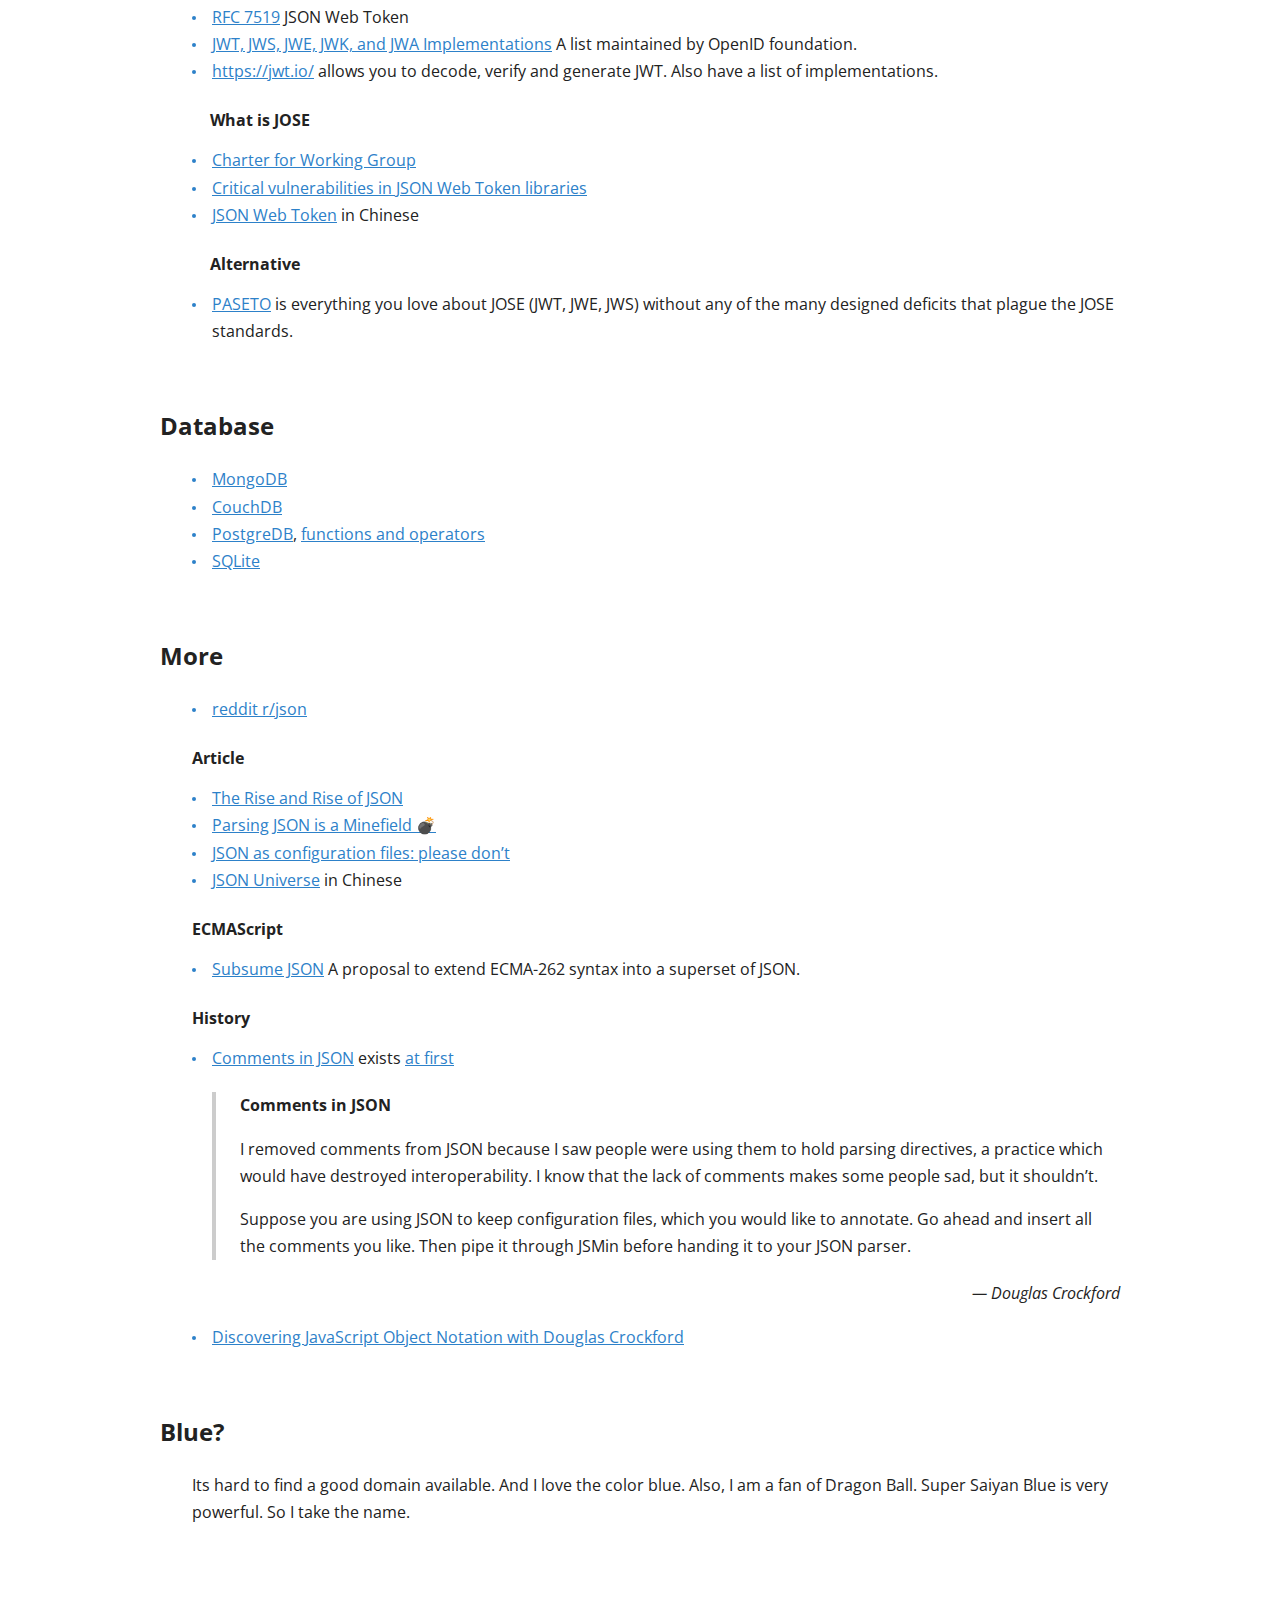
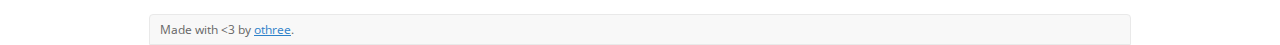
==== commit a819c0c1: "Build page" ====
--- a/index.html
+++ b/index.html
@@ -137,6 +137,7 @@
 <li><a href="https://github.com/antonmedv/fx">fx</a> is another command-line JSON processing tool.</li>
 <li><a href="https://ajv.js.org/">Ajv</a> JSON validation tool supports JSON Schema and JSON Typedef</li>
 <li><a href="https://jsontypedef.com/docs/">JSON Typedef tools</a></li>
+<li><a href="https://jless.io/">jless</a></li>
 </ul>
 <h2 id="application">Application</h2>
 <h3 id="jose-json-object-signing-and-encryption-working-group">JOSE (JSON Object Signing and Encryption) Working Group</h3>
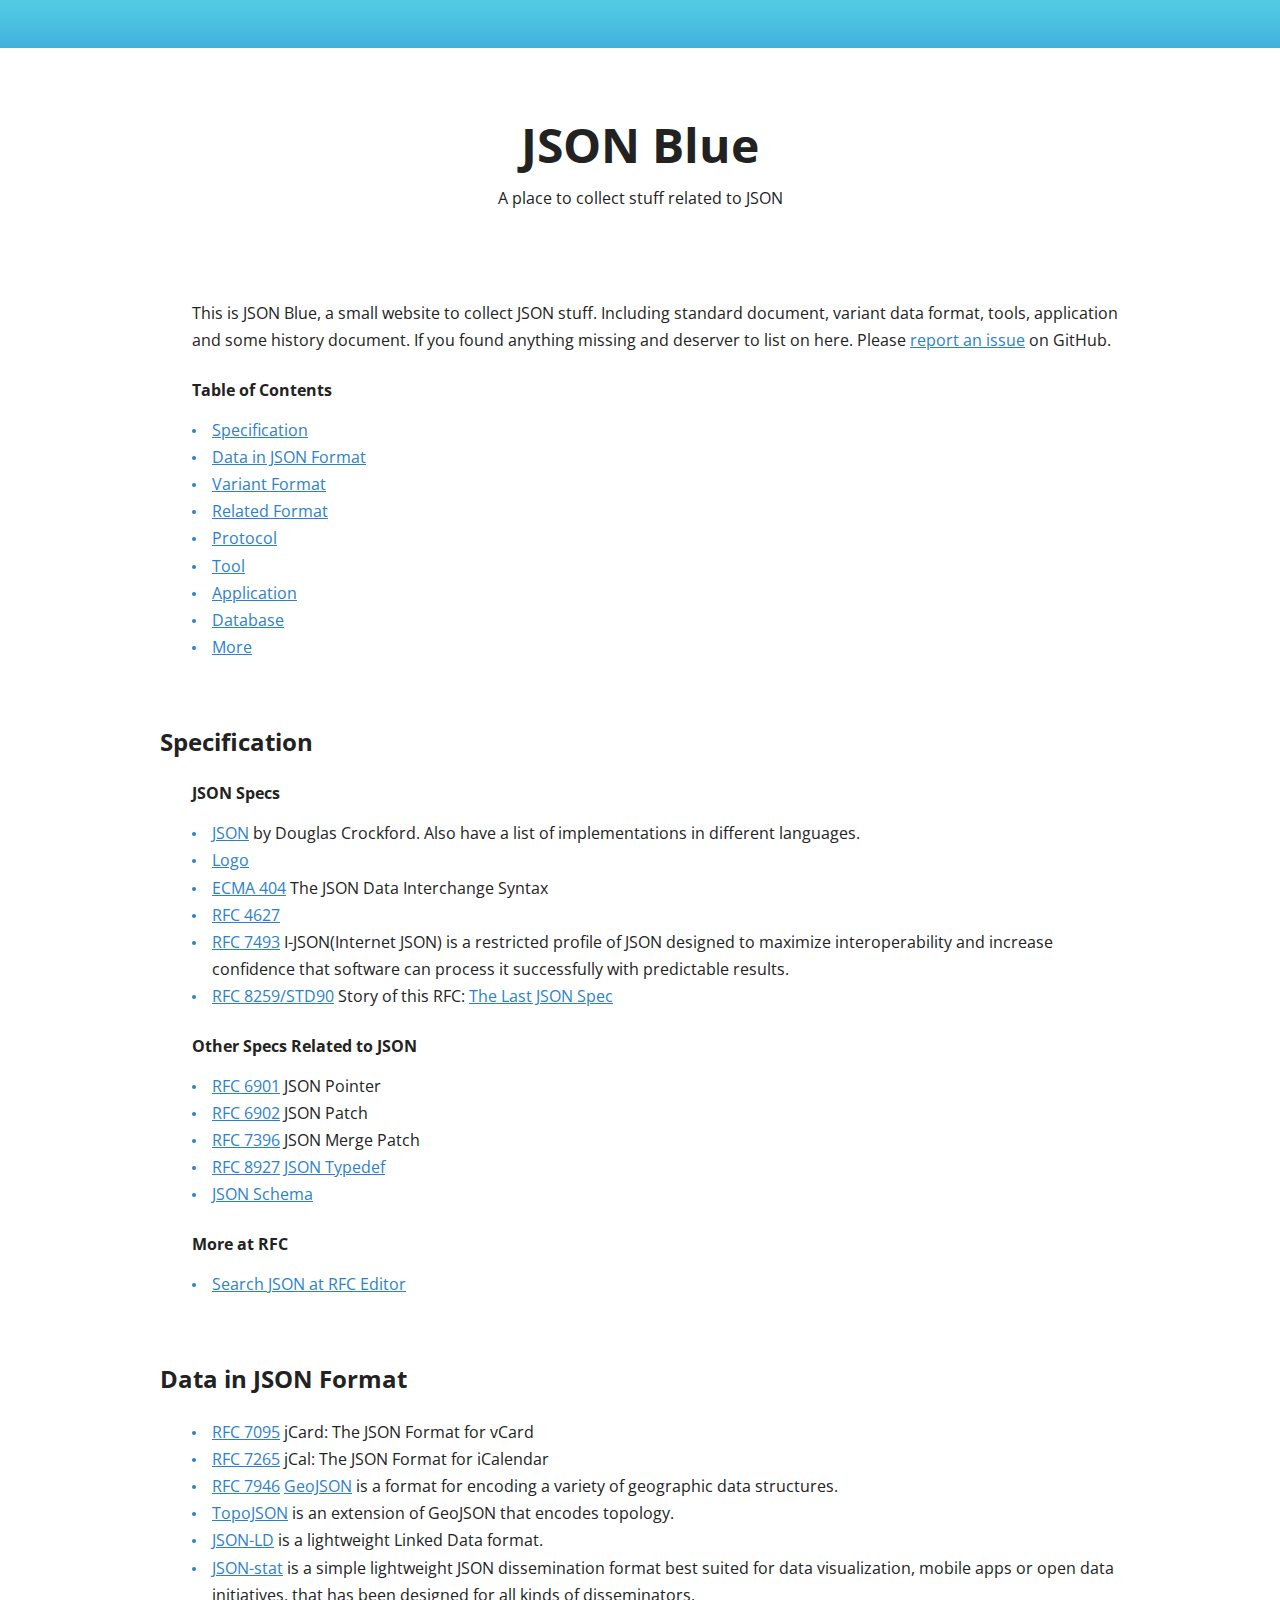
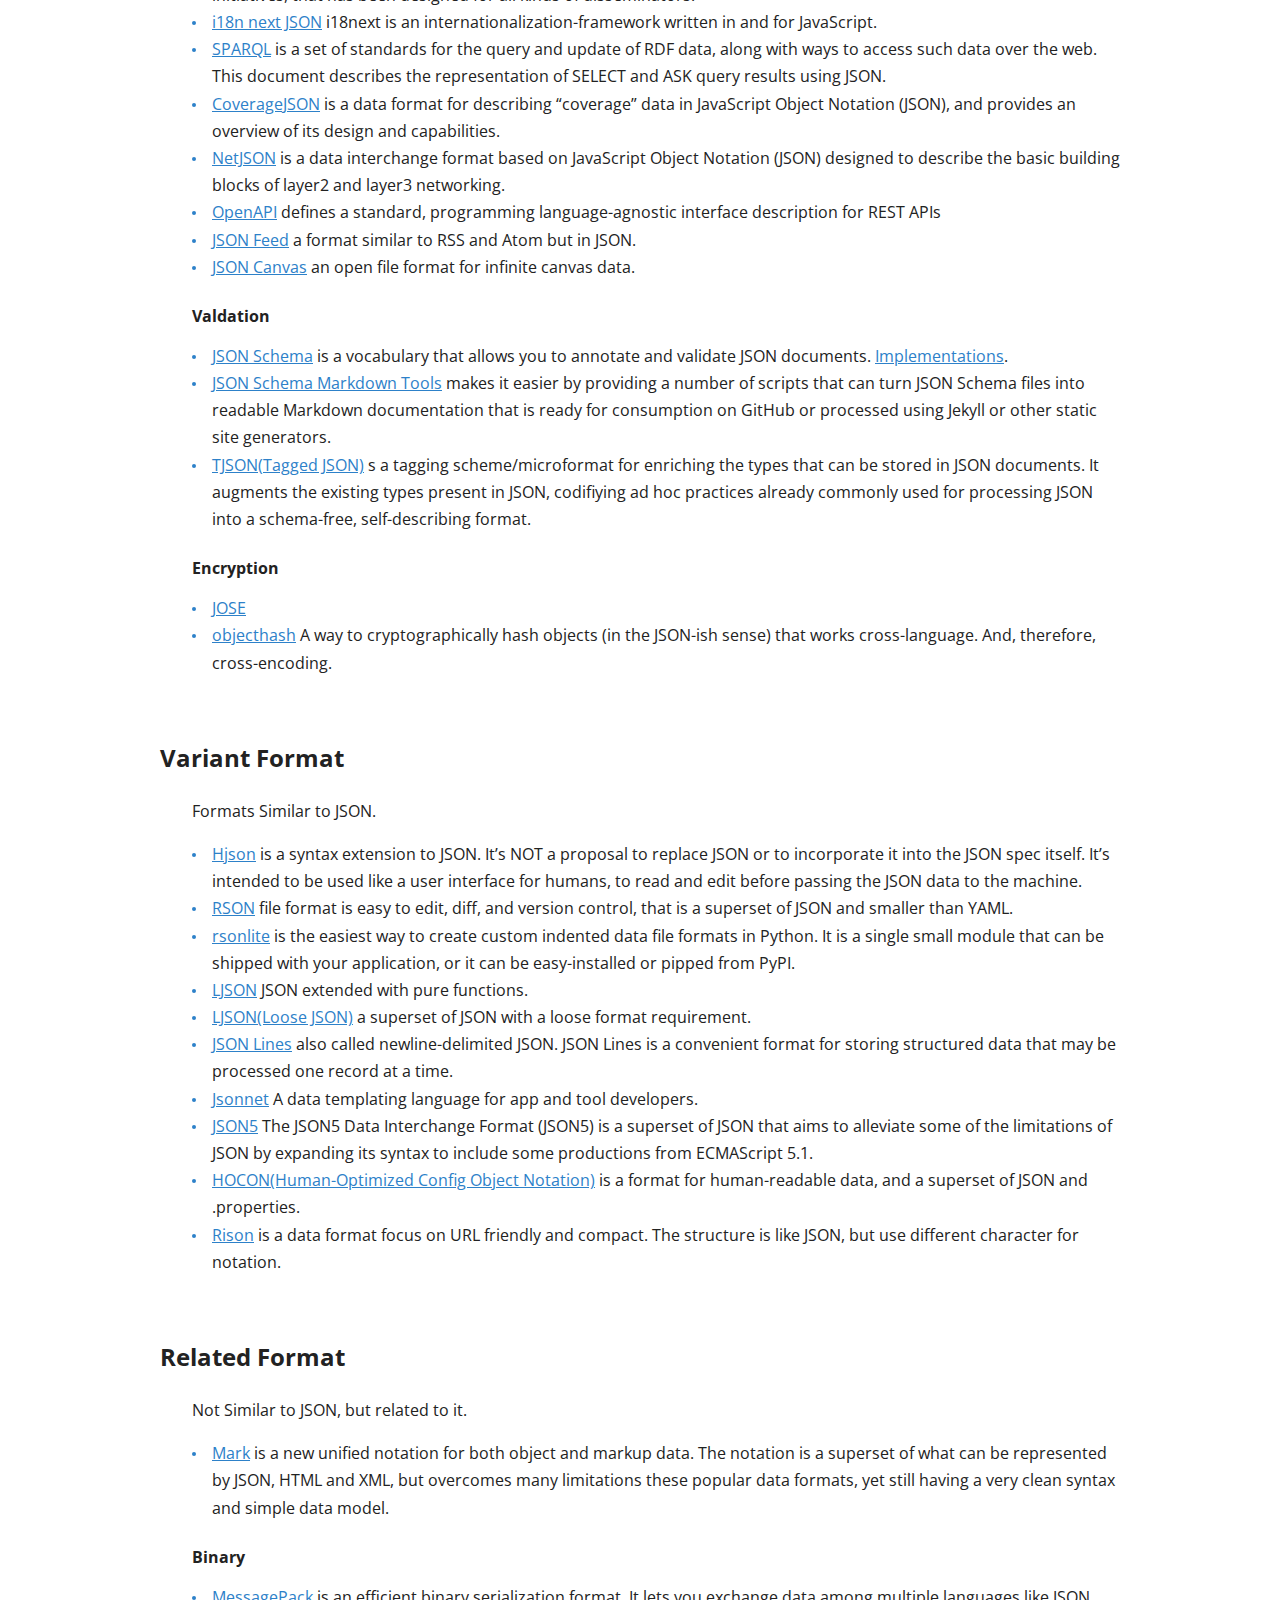
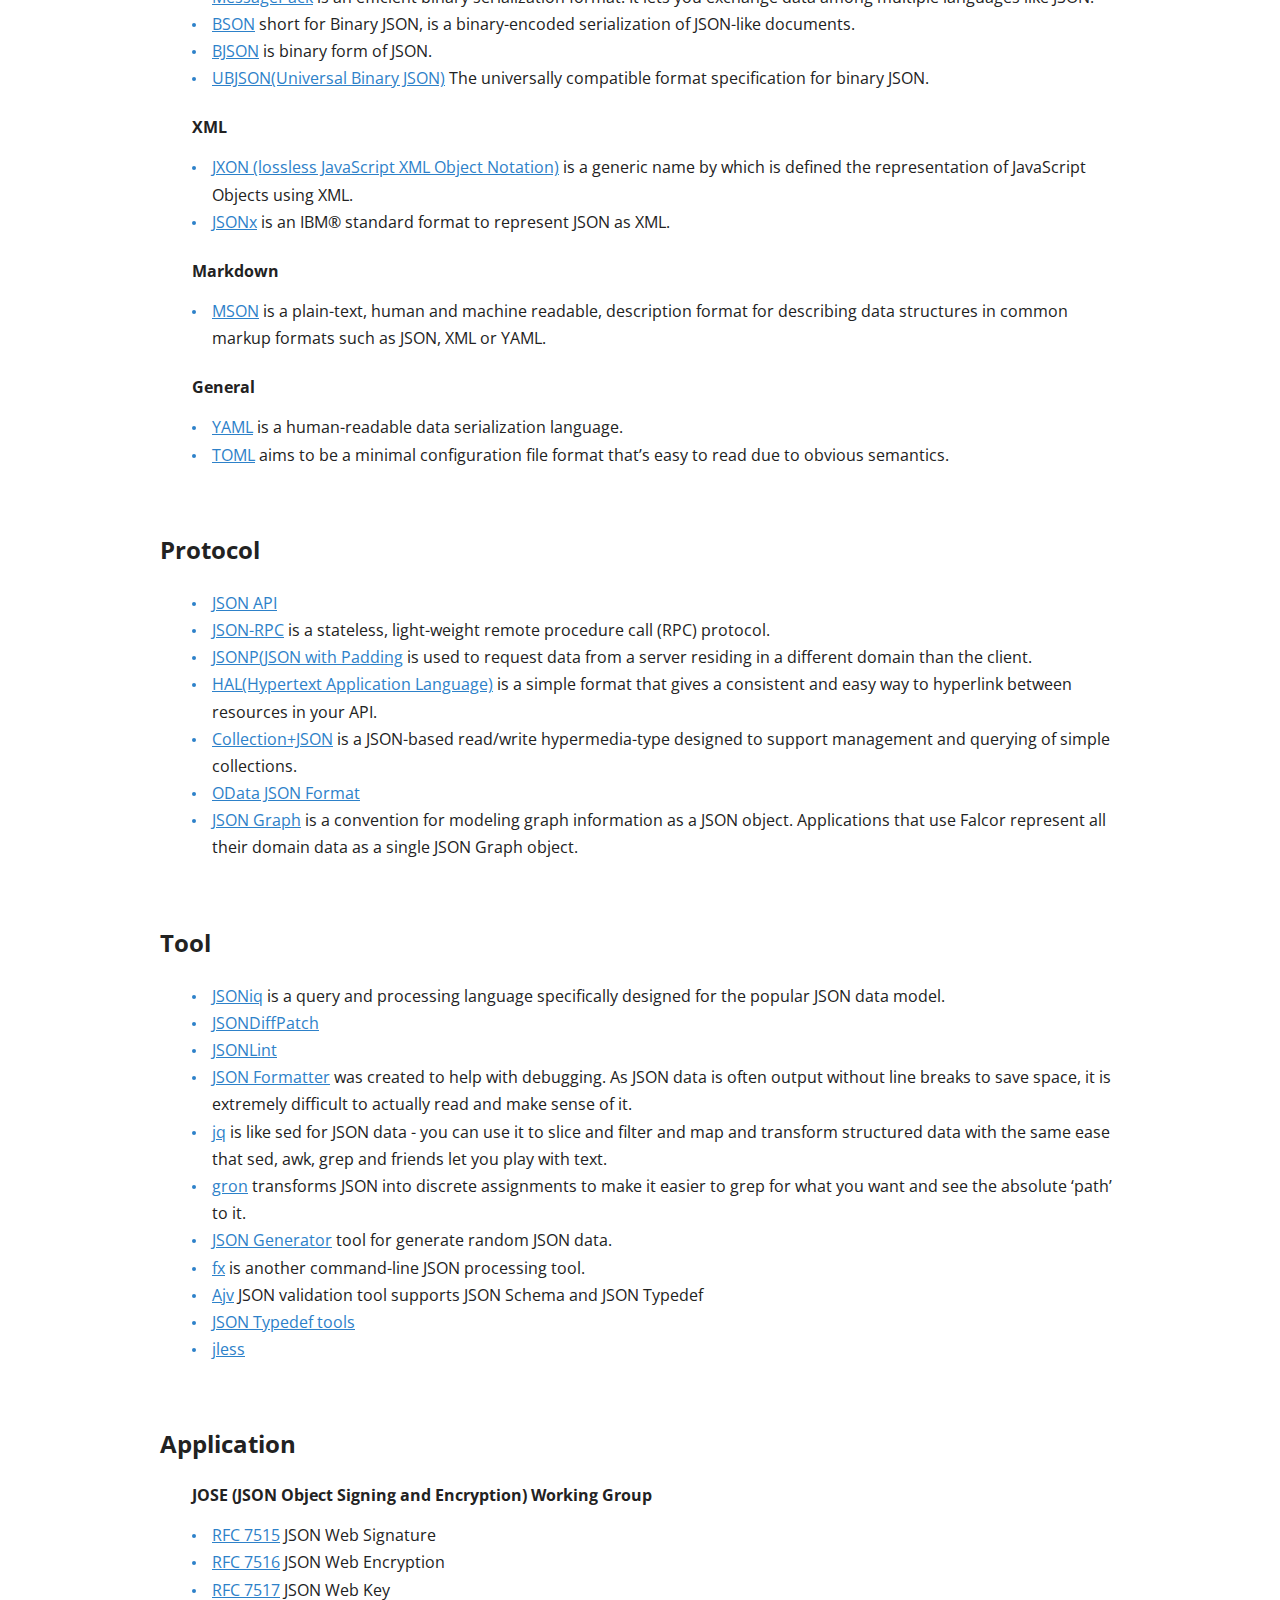
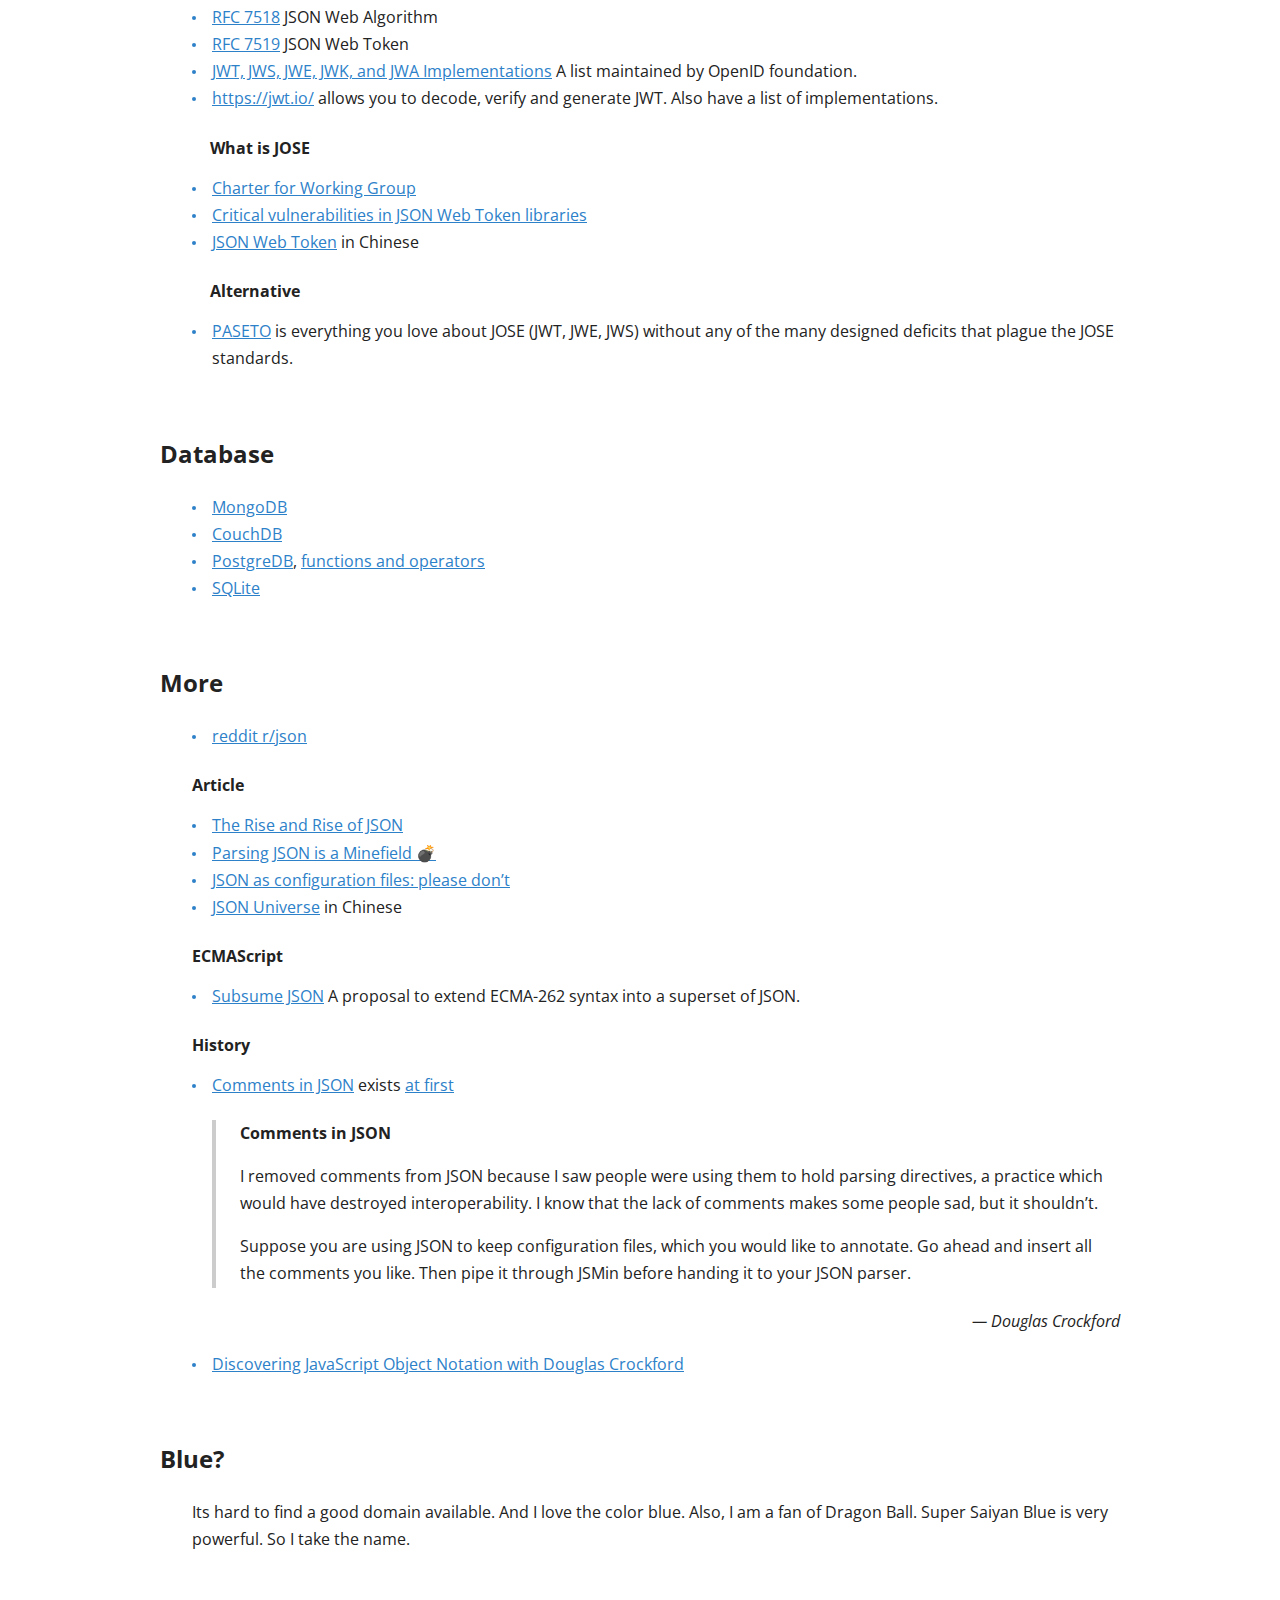
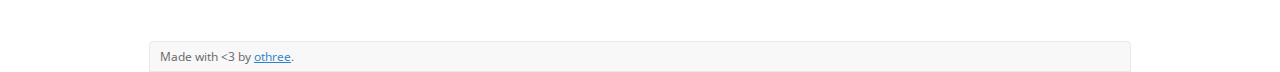
==== commit 3a8b4088: "Add JSON canvas" ====
--- a/index.html
+++ b/index.html
@@ -14,7 +14,11 @@
 
 <h1 id="json-blue">JSON Blue</h1>
 <p>A place to collect stuff related to JSON</p>
-<p>This is JSON Blue, a small website to collect JSON stuff. Including standard document, variant data format, tools, application and some history document. If you found anything missing and deserver to list on here. Please <a href="https://github.com/othree/json-blue/issues">report an issue</a> on GitHub.</p>
+<p>This is JSON Blue, a small website to collect JSON stuff. Including
+standard document, variant data format, tools, application and some
+history document. If you found anything missing and deserver to list on
+here. Please <a href="https://github.com/othree/json-blue/issues">report
+an issue</a> on GitHub.</p>
 <h3 id="table-of-contents">Table of Contents</h3>
 <ul>
 <li><a href="#specification">Specification</a></li>
@@ -30,141 +34,279 @@
 <h2 id="specification">Specification</h2>
 <h3 id="json-specs">JSON Specs</h3>
 <ul>
-<li><a href="http://json.org/">JSON</a> by Douglas Crockford. Also have a list of implementations in different languages.</li>
-<li><a href="https://commons.wikimedia.org/wiki/File:JSON_vector_logo.svg">Logo</a></li>
-<li><a href="http://www.ecma-international.org/publications/files/ECMA-ST/ECMA-404.pdf">ECMA 404</a> The JSON Data Interchange Syntax</li>
+<li><a href="http://json.org/">JSON</a> by Douglas Crockford. Also have
+a list of implementations in different languages.</li>
+<li><a
+href="https://commons.wikimedia.org/wiki/File:JSON_vector_logo.svg">Logo</a></li>
+<li><a
+href="http://www.ecma-international.org/publications/files/ECMA-ST/ECMA-404.pdf">ECMA
+404</a> The JSON Data Interchange Syntax</li>
 <li><a href="https://tools.ietf.org/html/rfc4627">RFC 4627</a></li>
-<li><a href="https://tools.ietf.org/html/rfc7493">RFC 7493</a> I-JSON(Internet JSON) is a restricted profile of JSON designed to maximize interoperability and increase confidence that software can process it successfully with predictable results.</li>
-<li><a href="https://tools.ietf.org/html/rfc8259">RFC 8259/STD90</a> Story of this RFC: <a href="https://www.tbray.org/ongoing/When/201x/2017/12/14/RFC-8259-STD-90">The Last JSON Spec</a></li>
+<li><a href="https://tools.ietf.org/html/rfc7493">RFC 7493</a>
+I-JSON(Internet JSON) is a restricted profile of JSON designed to
+maximize interoperability and increase confidence that software can
+process it successfully with predictable results.</li>
+<li><a href="https://tools.ietf.org/html/rfc8259">RFC 8259/STD90</a>
+Story of this RFC: <a
+href="https://www.tbray.org/ongoing/When/201x/2017/12/14/RFC-8259-STD-90">The
+Last JSON Spec</a></li>
 </ul>
 <h3 id="other-specs-related-to-json">Other Specs Related to JSON</h3>
 <ul>
-<li><a href="https://tools.ietf.org/html/rfc6901">RFC 6901</a> JSON Pointer</li>
-<li><a href="https://tools.ietf.org/html/rfc6902">RFC 6902</a> JSON Patch</li>
-<li><a href="https://tools.ietf.org/html/rfc7396">RFC 7396</a> JSON Merge Patch</li>
-<li><a href="https://tools.ietf.org/html/rfc8927">RFC 8927</a> <a href="https://jsontypedef.com/">JSON Typedef</a></li>
+<li><a href="https://tools.ietf.org/html/rfc6901">RFC 6901</a> JSON
+Pointer</li>
+<li><a href="https://tools.ietf.org/html/rfc6902">RFC 6902</a> JSON
+Patch</li>
+<li><a href="https://tools.ietf.org/html/rfc7396">RFC 7396</a> JSON
+Merge Patch</li>
+<li><a href="https://tools.ietf.org/html/rfc8927">RFC 8927</a> <a
+href="https://jsontypedef.com/">JSON Typedef</a></li>
 <li><a href="https://json-schema.org/">JSON Schema</a></li>
 </ul>
 <h3 id="more-at-rfc">More at RFC</h3>
 <ul>
-<li><a href="https://www.rfc-editor.org/search/rfc_search_detail.php?page=All&amp;title=JSON&amp;pubstatus%5B%5D=Any&amp;pub_date_type=any&amp;sortkey=Number&amp;sorting=ASC">Search JSON at RFC Editor</a></li>
+<li><a
+href="https://www.rfc-editor.org/search/rfc_search_detail.php?page=All&amp;title=JSON&amp;pubstatus%5B%5D=Any&amp;pub_date_type=any&amp;sortkey=Number&amp;sorting=ASC">Search
+JSON at RFC Editor</a></li>
 </ul>
 <h2 id="data-in-json-format">Data in JSON Format</h2>
 <ul>
-<li><a href="https://tools.ietf.org/html/rfc7095">RFC 7095</a> jCard: The JSON Format for vCard</li>
-<li><a href="https://tools.ietf.org/html/rfc7265">RFC 7265</a> jCal: The JSON Format for iCalendar</li>
-<li><a href="https://tools.ietf.org/html/rfc7946">RFC 7946</a> <a href="http://geojson.org/">GeoJSON</a> is a format for encoding a variety of geographic data structures.</li>
-<li><a href="https://github.com/topojson/topojson">TopoJSON</a> is an extension of GeoJSON that encodes topology.</li>
-<li><a href="https://json-ld.org/">JSON-LD</a> is a lightweight Linked Data format.</li>
-<li><a href="https://json-stat.org/">JSON-stat</a> is a simple lightweight JSON dissemination format best suited for data visualization, mobile apps or open data initiatives, that has been designed for all kinds of disseminators.</li>
-<li><a href="https://www.i18next.com/misc/json-format">i18n next JSON</a> i18next is an internationalization-framework written in and for JavaScript.</li>
-<li><a href="https://www.w3.org/TR/sparql11-results-json/">SPARQL</a> is a set of standards for the query and update of RDF data, along with ways to access such data over the web. This document describes the representation of SELECT and ASK query results using JSON.</li>
-<li><a href="https://www.w3.org/TR/covjson-overview/">CoverageJSON</a> is a data format for describing “coverage” data in JavaScript Object Notation (JSON), and provides an overview of its design and capabilities.</li>
-<li><a href="netjson.org/">NetJSON</a> is a data interchange format based on JavaScript Object Notation (JSON) designed to describe the basic building blocks of layer2 and layer3 networking.</li>
-<li><a href="https://github.com/OAI/OpenAPI-Specification">OpenAPI</a> defines a standard, programming language-agnostic interface description for REST APIs</li>
-<li><a href="https://jsonfeed.org/">JSON Feed</a> a format similar to RSS and Atom but in JSON.</li>
+<li><a href="https://tools.ietf.org/html/rfc7095">RFC 7095</a> jCard:
+The JSON Format for vCard</li>
+<li><a href="https://tools.ietf.org/html/rfc7265">RFC 7265</a> jCal: The
+JSON Format for iCalendar</li>
+<li><a href="https://tools.ietf.org/html/rfc7946">RFC 7946</a> <a
+href="http://geojson.org/">GeoJSON</a> is a format for encoding a
+variety of geographic data structures.</li>
+<li><a href="https://github.com/topojson/topojson">TopoJSON</a> is an
+extension of GeoJSON that encodes topology.</li>
+<li><a href="https://json-ld.org/">JSON-LD</a> is a lightweight Linked
+Data format.</li>
+<li><a href="https://json-stat.org/">JSON-stat</a> is a simple
+lightweight JSON dissemination format best suited for data
+visualization, mobile apps or open data initiatives, that has been
+designed for all kinds of disseminators.</li>
+<li><a href="https://www.i18next.com/misc/json-format">i18n next
+JSON</a> i18next is an internationalization-framework written in and for
+JavaScript.</li>
+<li><a href="https://www.w3.org/TR/sparql11-results-json/">SPARQL</a> is
+a set of standards for the query and update of RDF data, along with ways
+to access such data over the web. This document describes the
+representation of SELECT and ASK query results using JSON.</li>
+<li><a href="https://www.w3.org/TR/covjson-overview/">CoverageJSON</a>
+is a data format for describing “coverage” data in JavaScript Object
+Notation (JSON), and provides an overview of its design and
+capabilities.</li>
+<li><a href="netjson.org/">NetJSON</a> is a data interchange format
+based on JavaScript Object Notation (JSON) designed to describe the
+basic building blocks of layer2 and layer3 networking.</li>
+<li><a href="https://github.com/OAI/OpenAPI-Specification">OpenAPI</a>
+defines a standard, programming language-agnostic interface description
+for REST APIs</li>
+<li><a href="https://jsonfeed.org/">JSON Feed</a> a format similar to
+RSS and Atom but in JSON.</li>
+<li><a href="https://github.com/obsidianmd/jsoncanvas">JSON Canvas</a>
+an open file format for infinite canvas data.</li>
 </ul>
 <h3 id="valdation">Valdation</h3>
 <ul>
-<li><a href="http://json-schema.org/">JSON Schema</a> is a vocabulary that allows you to annotate and validate JSON documents. <a href="http://json-schema.org/implementations.html">Implementations</a>.</li>
-<li><a href="https://github.com/adobe/jsonschema2md">JSON Schema Markdown Tools</a> makes it easier by providing a number of scripts that can turn JSON Schema files into readable Markdown documentation that is ready for consumption on GitHub or processed using Jekyll or other static site generators.</li>
-<li><a href="https://www.tjson.org/">TJSON(Tagged JSON)</a> s a tagging scheme/microformat for enriching the types that can be stored in JSON documents. It augments the existing types present in JSON, codifiying ad hoc practices already commonly used for processing JSON into a schema-free, self-describing format.</li>
+<li><a href="http://json-schema.org/">JSON Schema</a> is a vocabulary
+that allows you to annotate and validate JSON documents. <a
+href="http://json-schema.org/implementations.html">Implementations</a>.</li>
+<li><a href="https://github.com/adobe/jsonschema2md">JSON Schema
+Markdown Tools</a> makes it easier by providing a number of scripts that
+can turn JSON Schema files into readable Markdown documentation that is
+ready for consumption on GitHub or processed using Jekyll or other
+static site generators.</li>
+<li><a href="https://www.tjson.org/">TJSON(Tagged JSON)</a> s a tagging
+scheme/microformat for enriching the types that can be stored in JSON
+documents. It augments the existing types present in JSON, codifiying ad
+hoc practices already commonly used for processing JSON into a
+schema-free, self-describing format.</li>
 </ul>
 <h3 id="encryption">Encryption</h3>
 <ul>
-<li><a href="#jose-json-object-signing-and-encryption-working-group">JOSE</a></li>
-<li><a href="https://github.com/benlaurie/objecthash">objecthash</a> A way to cryptographically hash objects (in the JSON-ish sense) that works cross-language. And, therefore, cross-encoding.</li>
+<li><a
+href="#jose-json-object-signing-and-encryption-working-group">JOSE</a></li>
+<li><a href="https://github.com/benlaurie/objecthash">objecthash</a> A
+way to cryptographically hash objects (in the JSON-ish sense) that works
+cross-language. And, therefore, cross-encoding.</li>
 </ul>
 <h2 id="variant-format">Variant Format</h2>
 <p>Formats Similar to JSON.</p>
 <ul>
-<li><a href="http://hjson.org/">Hjson</a> is a syntax extension to JSON. It’s NOT a proposal to replace JSON or to incorporate it into the JSON spec itself. It’s intended to be used like a user interface for humans, to read and edit before passing the JSON data to the machine.</li>
-<li><a href="https://code.google.com/archive/p/rson/">RSON</a> file format is easy to edit, diff, and version control, that is a superset of JSON and smaller than YAML.</li>
-<li><a href="https://pypi.org/project/rsonlite/0.1.0/">rsonlite</a> is the easiest way to create custom indented data file formats in Python. It is a single small module that can be shipped with your application, or it can be easy-installed or pipped from PyPI.</li>
-<li><a href="https://github.com/MaiaVictor/LJSON">LJSON</a> JSON extended with pure functions.</li>
-<li><a href="https://github.com/daviddengcn/ljson">LJSON(Loose JSON)</a> a superset of JSON with a loose format requirement.</li>
-<li><a href="http://jsonlines.org/">JSON Lines</a> also called newline-delimited JSON. JSON Lines is a convenient format for storing structured data that may be processed one record at a time.</li>
-<li><a href="https://jsonnet.org/">Jsonnet</a> A data templating language for app and tool developers.</li>
-<li><a href="https://json5.org/">JSON5</a> The JSON5 Data Interchange Format (JSON5) is a superset of JSON that aims to alleviate some of the limitations of JSON by expanding its syntax to include some productions from ECMAScript 5.1.</li>
-<li><a href="https://github.com/lightbend/config/blob/master/HOCON.md">HOCON(Human-Optimized Config Object Notation)</a> is a format for human-readable data, and a superset of JSON and .properties.</li>
-<li><a href="https://rison.io/">Rison</a> is a data format focus on URL friendly and compact. The structure is like JSON, but use different character for notation.</li>
+<li><a href="http://hjson.org/">Hjson</a> is a syntax extension to JSON.
+It’s NOT a proposal to replace JSON or to incorporate it into the JSON
+spec itself. It’s intended to be used like a user interface for humans,
+to read and edit before passing the JSON data to the machine.</li>
+<li><a href="https://code.google.com/archive/p/rson/">RSON</a> file
+format is easy to edit, diff, and version control, that is a superset of
+JSON and smaller than YAML.</li>
+<li><a href="https://pypi.org/project/rsonlite/0.1.0/">rsonlite</a> is
+the easiest way to create custom indented data file formats in Python.
+It is a single small module that can be shipped with your application,
+or it can be easy-installed or pipped from PyPI.</li>
+<li><a href="https://github.com/MaiaVictor/LJSON">LJSON</a> JSON
+extended with pure functions.</li>
+<li><a href="https://github.com/daviddengcn/ljson">LJSON(Loose JSON)</a>
+a superset of JSON with a loose format requirement.</li>
+<li><a href="http://jsonlines.org/">JSON Lines</a> also called
+newline-delimited JSON. JSON Lines is a convenient format for storing
+structured data that may be processed one record at a time.</li>
+<li><a href="https://jsonnet.org/">Jsonnet</a> A data templating
+language for app and tool developers.</li>
+<li><a href="https://json5.org/">JSON5</a> The JSON5 Data Interchange
+Format (JSON5) is a superset of JSON that aims to alleviate some of the
+limitations of JSON by expanding its syntax to include some productions
+from ECMAScript 5.1.</li>
+<li><a
+href="https://github.com/lightbend/config/blob/master/HOCON.md">HOCON(Human-Optimized
+Config Object Notation)</a> is a format for human-readable data, and a
+superset of JSON and .properties.</li>
+<li><a href="https://rison.io/">Rison</a> is a data format focus on URL
+friendly and compact. The structure is like JSON, but use different
+character for notation.</li>
 </ul>
 <h2 id="related-format">Related Format</h2>
 <p>Not Similar to JSON, but related to it.</p>
 <ul>
-<li><a href="https://github.com/henry-luo/mark">Mark</a> is a new unified notation for both object and markup data. The notation is a superset of what can be represented by JSON, HTML and XML, but overcomes many limitations these popular data formats, yet still having a very clean syntax and simple data model.</li>
+<li><a href="https://github.com/henry-luo/mark">Mark</a> is a new
+unified notation for both object and markup data. The notation is a
+superset of what can be represented by JSON, HTML and XML, but overcomes
+many limitations these popular data formats, yet still having a very
+clean syntax and simple data model.</li>
 </ul>
 <h3 id="binary">Binary</h3>
 <ul>
-<li><a href="https://msgpack.org/">MessagePack</a> is an efficient binary serialization format. It lets you exchange data among multiple languages like JSON.</li>
-<li><a href="http://bsonspec.org/">BSON</a> short for Bin­ary JSON, is a bin­ary-en­coded seri­al­iz­a­tion of JSON-like doc­u­ments.</li>
+<li><a href="https://msgpack.org/">MessagePack</a> is an efficient
+binary serialization format. It lets you exchange data among multiple
+languages like JSON.</li>
+<li><a href="http://bsonspec.org/">BSON</a> short for Bin­ary JSON, is a
+bin­ary-en­coded seri­al­iz­a­tion of JSON-like doc­u­ments.</li>
 <li><a href="http://bjson.org/">BJSON</a> is binary form of JSON.</li>
-<li><a href="http://ubjson.org/">UBJSON(Universal Binary JSON)</a> The universally compatible format specification for binary JSON.</li>
+<li><a href="http://ubjson.org/">UBJSON(Universal Binary JSON)</a> The
+universally compatible format specification for binary JSON.</li>
 </ul>
 <h3 id="xml">XML</h3>
 <ul>
-<li><a href="https://developer.mozilla.org/en-US/docs/Archive/JXON">JXON (lossless JavaScript XML Object Notation)</a> is a generic name by which is defined the representation of JavaScript Objects using XML.</li>
-<li><a href="https://www.ibm.com/support/knowledgecenter/SS9H2Y_7.1.0/com.ibm.dp.doc/json_jsonx.html">JSONx</a> is an IBM® standard format to represent JSON as XML.</li>
+<li><a href="https://developer.mozilla.org/en-US/docs/Archive/JXON">JXON
+(lossless JavaScript XML Object Notation)</a> is a generic name by which
+is defined the representation of JavaScript Objects using XML.</li>
+<li><a
+href="https://www.ibm.com/support/knowledgecenter/SS9H2Y_7.1.0/com.ibm.dp.doc/json_jsonx.html">JSONx</a>
+is an IBM® standard format to represent JSON as XML.</li>
 </ul>
 <h3 id="markdown">Markdown</h3>
 <ul>
-<li><a href="https://github.com/apiaryio/mson">MSON</a> is a plain-text, human and machine readable, description format for describing data structures in common markup formats such as JSON, XML or YAML.</li>
+<li><a href="https://github.com/apiaryio/mson">MSON</a> is a plain-text,
+human and machine readable, description format for describing data
+structures in common markup formats such as JSON, XML or YAML.</li>
 </ul>
 <h3 id="general">General</h3>
 <ul>
-<li><a href="http://yaml.org/">YAML</a> is a human-readable data serialization language.</li>
-<li><a href="https://github.com/toml-lang/toml">TOML</a> aims to be a minimal configuration file format that’s easy to read due to obvious semantics.</li>
+<li><a href="http://yaml.org/">YAML</a> is a human-readable data
+serialization language.</li>
+<li><a href="https://github.com/toml-lang/toml">TOML</a> aims to be a
+minimal configuration file format that’s easy to read due to obvious
+semantics.</li>
 </ul>
 <h2 id="protocol">Protocol</h2>
 <ul>
 <li><a href="http://jsonapi.org/">JSON API</a></li>
-<li><a href="https://www.jsonrpc.org/">JSON-RPC</a> is a stateless, light-weight remote procedure call (RPC) protocol.</li>
-<li><a href="https://en.wikipedia.org/wiki/JSONP">JSONP(JSON with Padding</a> is used to request data from a server residing in a different domain than the client.</li>
-<li><a href="http://stateless.co/hal_specification.html">HAL(Hypertext Application Language)</a> is a simple format that gives a consistent and easy way to hyperlink between resources in your API.</li>
-<li><a href="https://github.com/collection-json/spec">Collection+JSON</a> is a JSON-based read/write hypermedia-type designed to support management and querying of simple collections.</li>
-<li><a href="https://docs.oasis-open.org/odata/odata-json-format/v4.0/os/odata-json-format-v4.0-os.html">OData JSON Format</a></li>
-<li><a href="http://netflix.github.io/falcor/documentation/jsongraph.html">JSON Graph</a> is a convention for modeling graph information as a JSON object. Applications that use Falcor represent all their domain data as a single JSON Graph object.</li>
+<li><a href="https://www.jsonrpc.org/">JSON-RPC</a> is a stateless,
+light-weight remote procedure call (RPC) protocol.</li>
+<li><a href="https://en.wikipedia.org/wiki/JSONP">JSONP(JSON with
+Padding</a> is used to request data from a server residing in a
+different domain than the client.</li>
+<li><a href="http://stateless.co/hal_specification.html">HAL(Hypertext
+Application Language)</a> is a simple format that gives a consistent and
+easy way to hyperlink between resources in your API.</li>
+<li><a
+href="https://github.com/collection-json/spec">Collection+JSON</a> is a
+JSON-based read/write hypermedia-type designed to support management and
+querying of simple collections.</li>
+<li><a
+href="https://docs.oasis-open.org/odata/odata-json-format/v4.0/os/odata-json-format-v4.0-os.html">OData
+JSON Format</a></li>
+<li><a
+href="http://netflix.github.io/falcor/documentation/jsongraph.html">JSON
+Graph</a> is a convention for modeling graph information as a JSON
+object. Applications that use Falcor represent all their domain data as
+a single JSON Graph object.</li>
 </ul>
 <h2 id="tool">Tool</h2>
 <ul>
-<li><a href="http://jsoniq.org/">JSONiq</a> is a query and processing language specifically designed for the popular JSON data model.</li>
-<li><a href="https://benjamine.github.io/jsondiffpatch/demo/index.html">JSONDiffPatch</a></li>
+<li><a href="http://jsoniq.org/">JSONiq</a> is a query and processing
+language specifically designed for the popular JSON data model.</li>
+<li><a
+href="https://benjamine.github.io/jsondiffpatch/demo/index.html">JSONDiffPatch</a></li>
 <li><a href="https://jsonlint.com/">JSONLint</a></li>
-<li><a href="https://jsonformatter.curiousconcept.com/">JSON Formatter</a> was created to help with debugging. As JSON data is often output without line breaks to save space, it is extremely difficult to actually read and make sense of it.</li>
-<li><a href="https://stedolan.github.io/jq/">jq</a> is like sed for JSON data - you can use it to slice and filter and map and transform structured data with the same ease that sed, awk, grep and friends let you play with text.</li>
-<li><a href="https://github.com/tomnomnom/gron">gron</a> transforms JSON into discrete assignments to make it easier to grep for what you want and see the absolute ‘path’ to it.</li>
-<li><a href="https://www.json-generator.com/">JSON Generator</a> tool for generate random JSON data.</li>
-<li><a href="https://github.com/antonmedv/fx">fx</a> is another command-line JSON processing tool.</li>
-<li><a href="https://ajv.js.org/">Ajv</a> JSON validation tool supports JSON Schema and JSON Typedef</li>
+<li><a href="https://jsonformatter.curiousconcept.com/">JSON
+Formatter</a> was created to help with debugging. As JSON data is often
+output without line breaks to save space, it is extremely difficult to
+actually read and make sense of it.</li>
+<li><a href="https://stedolan.github.io/jq/">jq</a> is like sed for JSON
+data - you can use it to slice and filter and map and transform
+structured data with the same ease that sed, awk, grep and friends let
+you play with text.</li>
+<li><a href="https://github.com/tomnomnom/gron">gron</a> transforms JSON
+into discrete assignments to make it easier to grep for what you want
+and see the absolute ‘path’ to it.</li>
+<li><a href="https://www.json-generator.com/">JSON Generator</a> tool
+for generate random JSON data.</li>
+<li><a href="https://github.com/antonmedv/fx">fx</a> is another
+command-line JSON processing tool.</li>
+<li><a href="https://ajv.js.org/">Ajv</a> JSON validation tool supports
+JSON Schema and JSON Typedef</li>
 <li><a href="https://jsontypedef.com/docs/">JSON Typedef tools</a></li>
 <li><a href="https://jless.io/">jless</a></li>
 </ul>
 <h2 id="application">Application</h2>
-<h3 id="jose-json-object-signing-and-encryption-working-group">JOSE (JSON Object Signing and Encryption) Working Group</h3>
-<ul>
-<li><a href="https://tools.ietf.org/html/rfc7515">RFC 7515</a> JSON Web Signature</li>
-<li><a href="https://tools.ietf.org/html/rfc7516">RFC 7516</a> JSON Web Encryption</li>
-<li><a href="https://tools.ietf.org/html/rfc7517">RFC 7517</a> JSON Web Key</li>
-<li><a href="https://tools.ietf.org/html/rfc7518">RFC 7518</a> JSON Web Algorithm</li>
-<li><a href="https://tools.ietf.org/html/rfc7519">RFC 7519</a> JSON Web Token</li>
-<li><a href="https://openid.net/developers/jwt/">JWT, JWS, JWE, JWK, and JWA Implementations</a> A list maintained by OpenID foundation.</li>
-<li><a href="https://jwt.io/" class="uri">https://jwt.io/</a> allows you to decode, verify and generate JWT. Also have a list of implementations.</li>
+<h3 id="jose-json-object-signing-and-encryption-working-group">JOSE
+(JSON Object Signing and Encryption) Working Group</h3>
+<ul>
+<li><a href="https://tools.ietf.org/html/rfc7515">RFC 7515</a> JSON Web
+Signature</li>
+<li><a href="https://tools.ietf.org/html/rfc7516">RFC 7516</a> JSON Web
+Encryption</li>
+<li><a href="https://tools.ietf.org/html/rfc7517">RFC 7517</a> JSON Web
+Key</li>
+<li><a href="https://tools.ietf.org/html/rfc7518">RFC 7518</a> JSON Web
+Algorithm</li>
+<li><a href="https://tools.ietf.org/html/rfc7519">RFC 7519</a> JSON Web
+Token</li>
+<li><a href="https://openid.net/developers/jwt/">JWT, JWS, JWE, JWK, and
+JWA Implementations</a> A list maintained by OpenID foundation.</li>
+<li><a href="https://jwt.io/" class="uri">https://jwt.io/</a> allows you
+to decode, verify and generate JWT. Also have a list of
+implementations.</li>
 </ul>
 <h4 id="what-is-jose">What is JOSE</h4>
 <ul>
-<li><a href="https://datatracker.ietf.org/wg/jose/charter/">Charter for Working Group</a></li>
-<li><a href="https://auth0.com/blog/critical-vulnerabilities-in-json-web-token-libraries/">Critical vulnerabilities in JSON Web Token libraries</a></li>
-<li><a href="https://blog.othree.net/log/2016/08/13/json-web-token/">JSON Web Token</a> in Chinese</li>
+<li><a href="https://datatracker.ietf.org/wg/jose/charter/">Charter for
+Working Group</a></li>
+<li><a
+href="https://auth0.com/blog/critical-vulnerabilities-in-json-web-token-libraries/">Critical
+vulnerabilities in JSON Web Token libraries</a></li>
+<li><a
+href="https://blog.othree.net/log/2016/08/13/json-web-token/">JSON Web
+Token</a> in Chinese</li>
 </ul>
 <h4 id="alternative">Alternative</h4>
 <ul>
-<li><a href="https://paseto.io/">PASETO</a> is everything you love about JOSE (JWT, JWE, JWS) without any of the many designed deficits that plague the JOSE standards.</li>
+<li><a href="https://paseto.io/">PASETO</a> is everything you love about
+JOSE (JWT, JWE, JWS) without any of the many designed deficits that
+plague the JOSE standards.</li>
 </ul>
 <h2 id="database">Database</h2>
 <ul>
 <li><a href="https://www.mongodb.com/">MongoDB</a></li>
 <li><a href="http://couchdb.apache.org/">CouchDB</a></li>
-<li><a href="https://www.postgresql.org/docs/10/static/datatype-json.html">PostgreDB</a>, <a href="https://www.postgresql.org/docs/9.5/static/functions-json.html">functions and operators</a></li>
+<li><a
+href="https://www.postgresql.org/docs/10/static/datatype-json.html">PostgreDB</a>,
+<a
+href="https://www.postgresql.org/docs/9.5/static/functions-json.html">functions
+and operators</a></li>
 <li><a href="https://www.sqlite.org/json1.html">SQLite</a></li>
 </ul>
 <h2 id="more">More</h2>
@@ -173,28 +315,48 @@
 </ul>
 <h3 id="article">Article</h3>
 <ul>
-<li><a href="https://twobithistory.org/2017/09/21/the-rise-and-rise-of-json.html">The Rise and Rise of JSON</a></li>
-<li><a href="http://seriot.ch/parsing_json.php">Parsing JSON is a Minefield 💣</a></li>
-<li><a href="https://arp242.net/weblog/json_as_configuration_files-_please_dont">JSON as configuration files: please don’t</a></li>
-<li><a href="https://blog.othree.net/log/2016/01/11/json-universe/">JSON Universe</a> in Chinese</li>
+<li><a
+href="https://twobithistory.org/2017/09/21/the-rise-and-rise-of-json.html">The
+Rise and Rise of JSON</a></li>
+<li><a href="http://seriot.ch/parsing_json.php">Parsing JSON is a
+Minefield 💣</a></li>
+<li><a
+href="https://arp242.net/weblog/json_as_configuration_files-_please_dont">JSON
+as configuration files: please don’t</a></li>
+<li><a href="https://blog.othree.net/log/2016/01/11/json-universe/">JSON
+Universe</a> in Chinese</li>
 </ul>
 <h3 id="ecmascript">ECMAScript</h3>
 <ul>
-<li><a href="https://github.com/tc39/proposal-json-superset">Subsume JSON</a> A proposal to extend ECMA-262 syntax into a superset of JSON.</li>
+<li><a href="https://github.com/tc39/proposal-json-superset">Subsume
+JSON</a> A proposal to extend ECMA-262 syntax into a superset of
+JSON.</li>
 </ul>
 <h3 id="history">History</h3>
 <ul>
-<li><p><a href="https://plus.google.com/+DouglasCrockfordEsq/posts/RK8qyGVaGSr">Comments in JSON</a> exists <a href="https://web.archive.org/web/20030228034147/http://www.crockford.com/JSON/index.html">at first</a></p>
+<li><p><a
+href="https://plus.google.com/+DouglasCrockfordEsq/posts/RK8qyGVaGSr">Comments
+in JSON</a> exists <a
+href="https://web.archive.org/web/20030228034147/http://www.crockford.com/JSON/index.html">at
+first</a></p>
 <blockquote>
 <p><strong>Comments in JSON</strong></p>
-<p>I removed comments from JSON because I saw people were using them to hold parsing directives, a practice which would have destroyed interoperability. I know that the lack of comments makes some people sad, but it shouldn’t.</p>
-<p>Suppose you are using JSON to keep configuration files, which you would like to annotate. Go ahead and insert all the comments you like. Then pipe it through JSMin before handing it to your JSON parser.</p>
+<p>I removed comments from JSON because I saw people were using them to
+hold parsing directives, a practice which would have destroyed
+interoperability. I know that the lack of comments makes some people
+sad, but it shouldn’t.</p>
+<p>Suppose you are using JSON to keep configuration files, which you
+would like to annotate. Go ahead and insert all the comments you like.
+Then pipe it through JSMin before handing it to your JSON parser.</p>
 </blockquote>
 <p><cite>Douglas Crockford</cite></p></li>
-<li><p><a href="https://www.youtube.com/watch?v=kc8BAR7SHJI">Discovering JavaScript Object Notation with Douglas Crockford</a></p></li>
+<li><p><a href="https://www.youtube.com/watch?v=kc8BAR7SHJI">Discovering
+JavaScript Object Notation with Douglas Crockford</a></p></li>
 </ul>
 <h2 id="blue">Blue?</h2>
-<p>Its hard to find a good domain available. And I love the color blue. Also, I am a fan of Dragon Ball. Super Saiyan Blue is very powerful. So I take the name.</p>
+<p>Its hard to find a good domain available. And I love the color blue.
+Also, I am a fan of Dragon Ball. Super Saiyan Blue is very powerful. So
+I take the name.</p>
 
 
     </main>
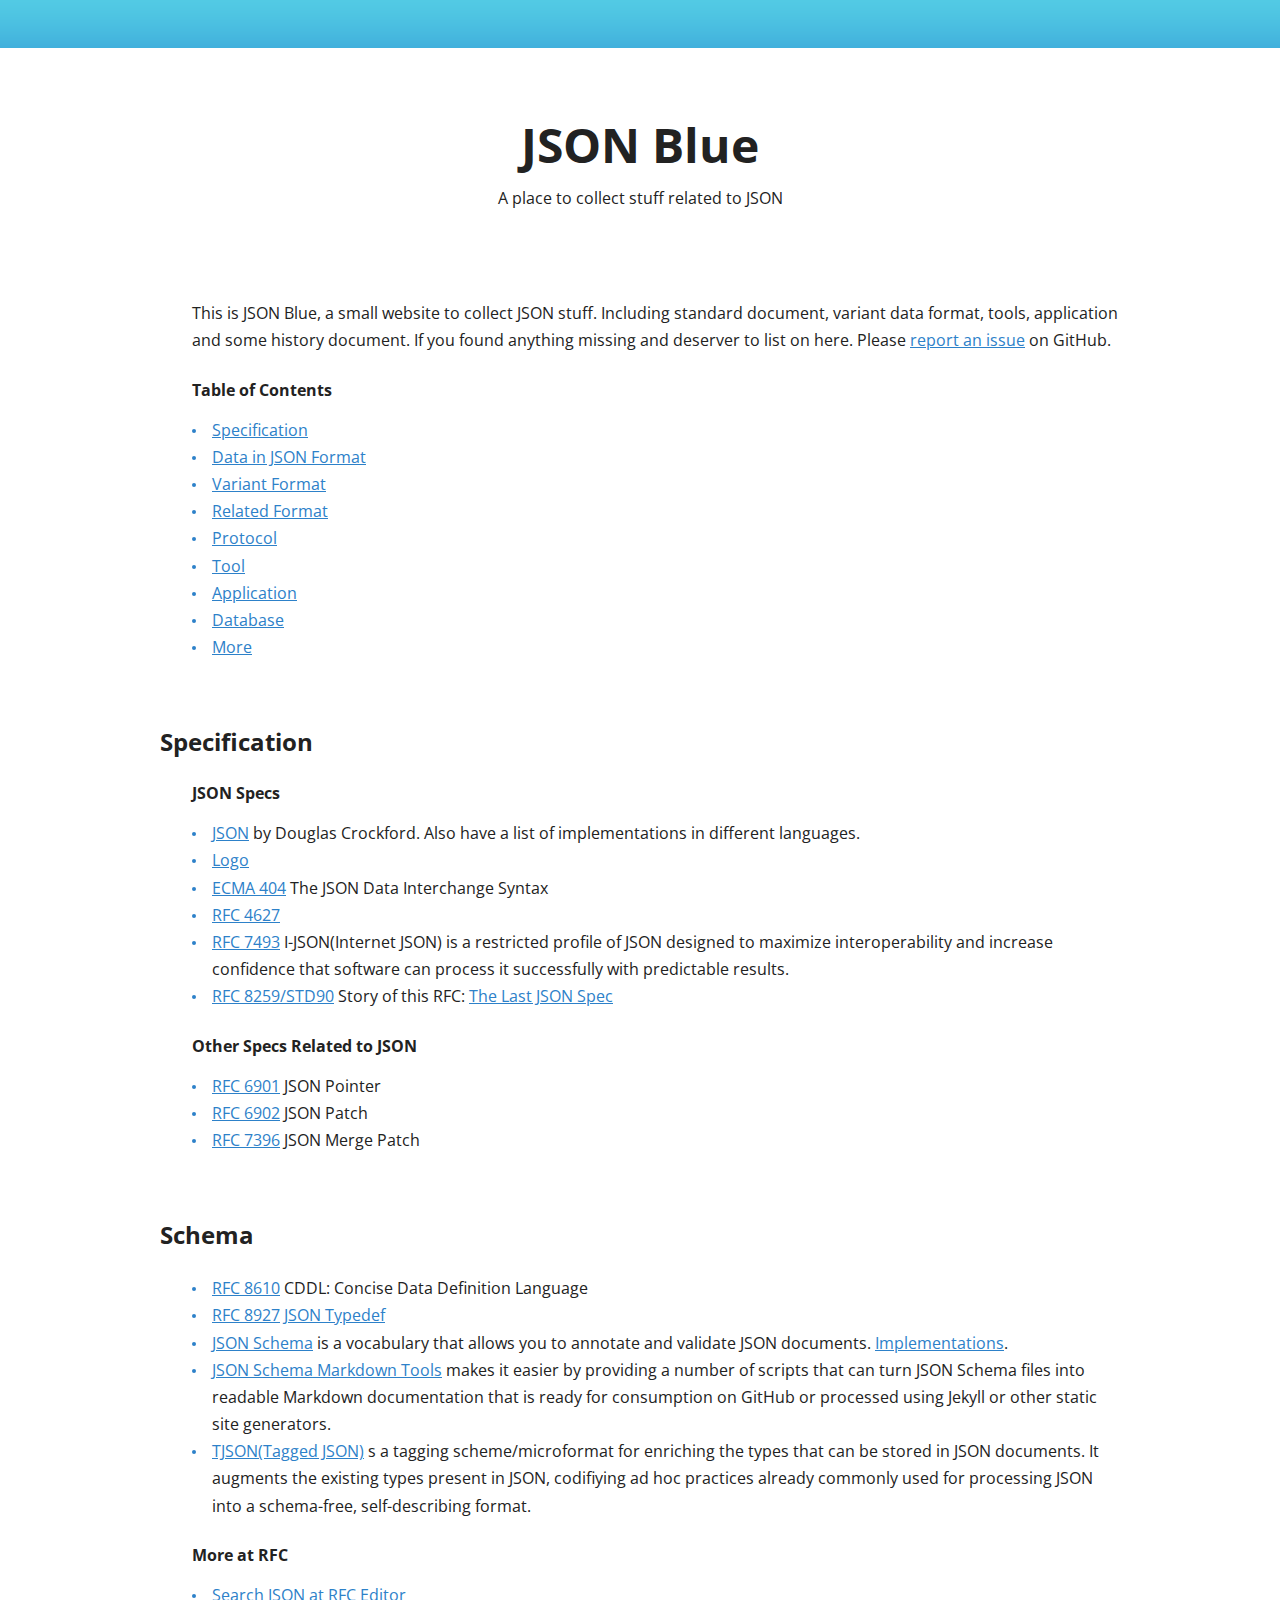
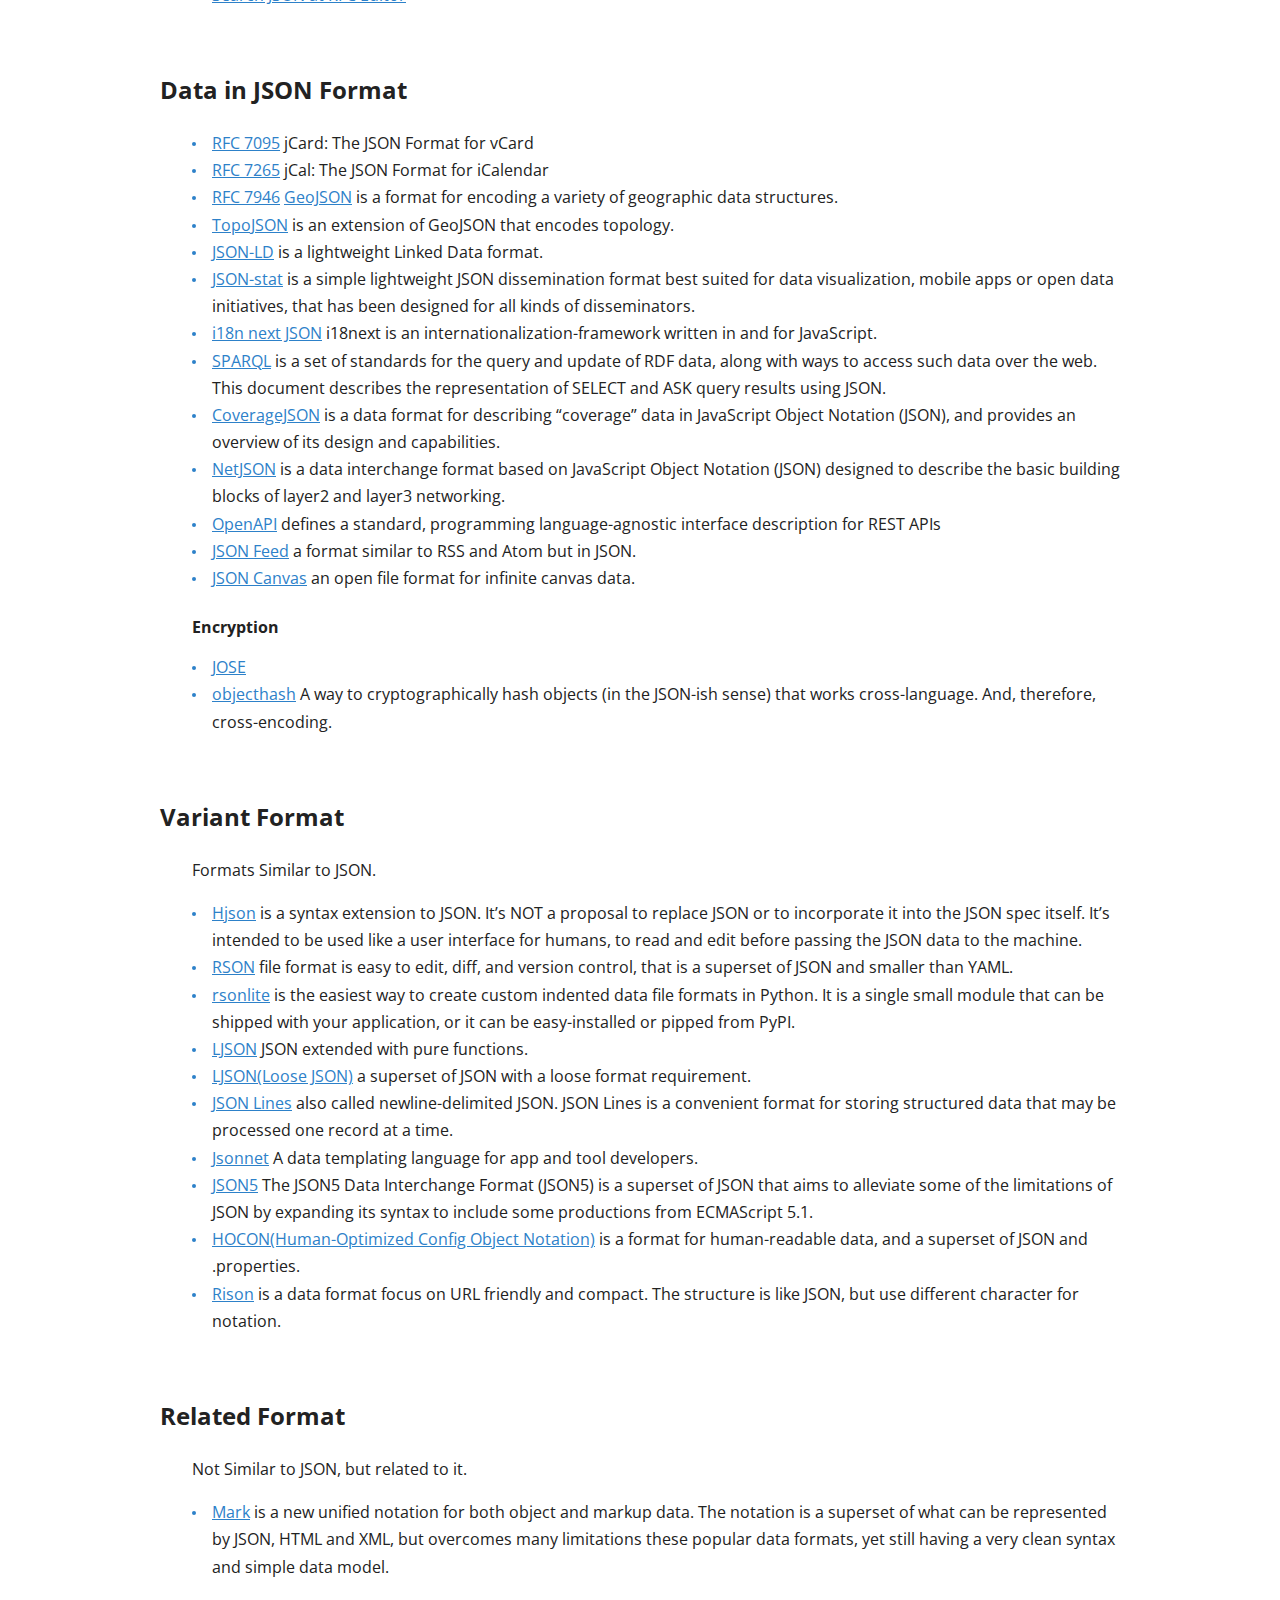
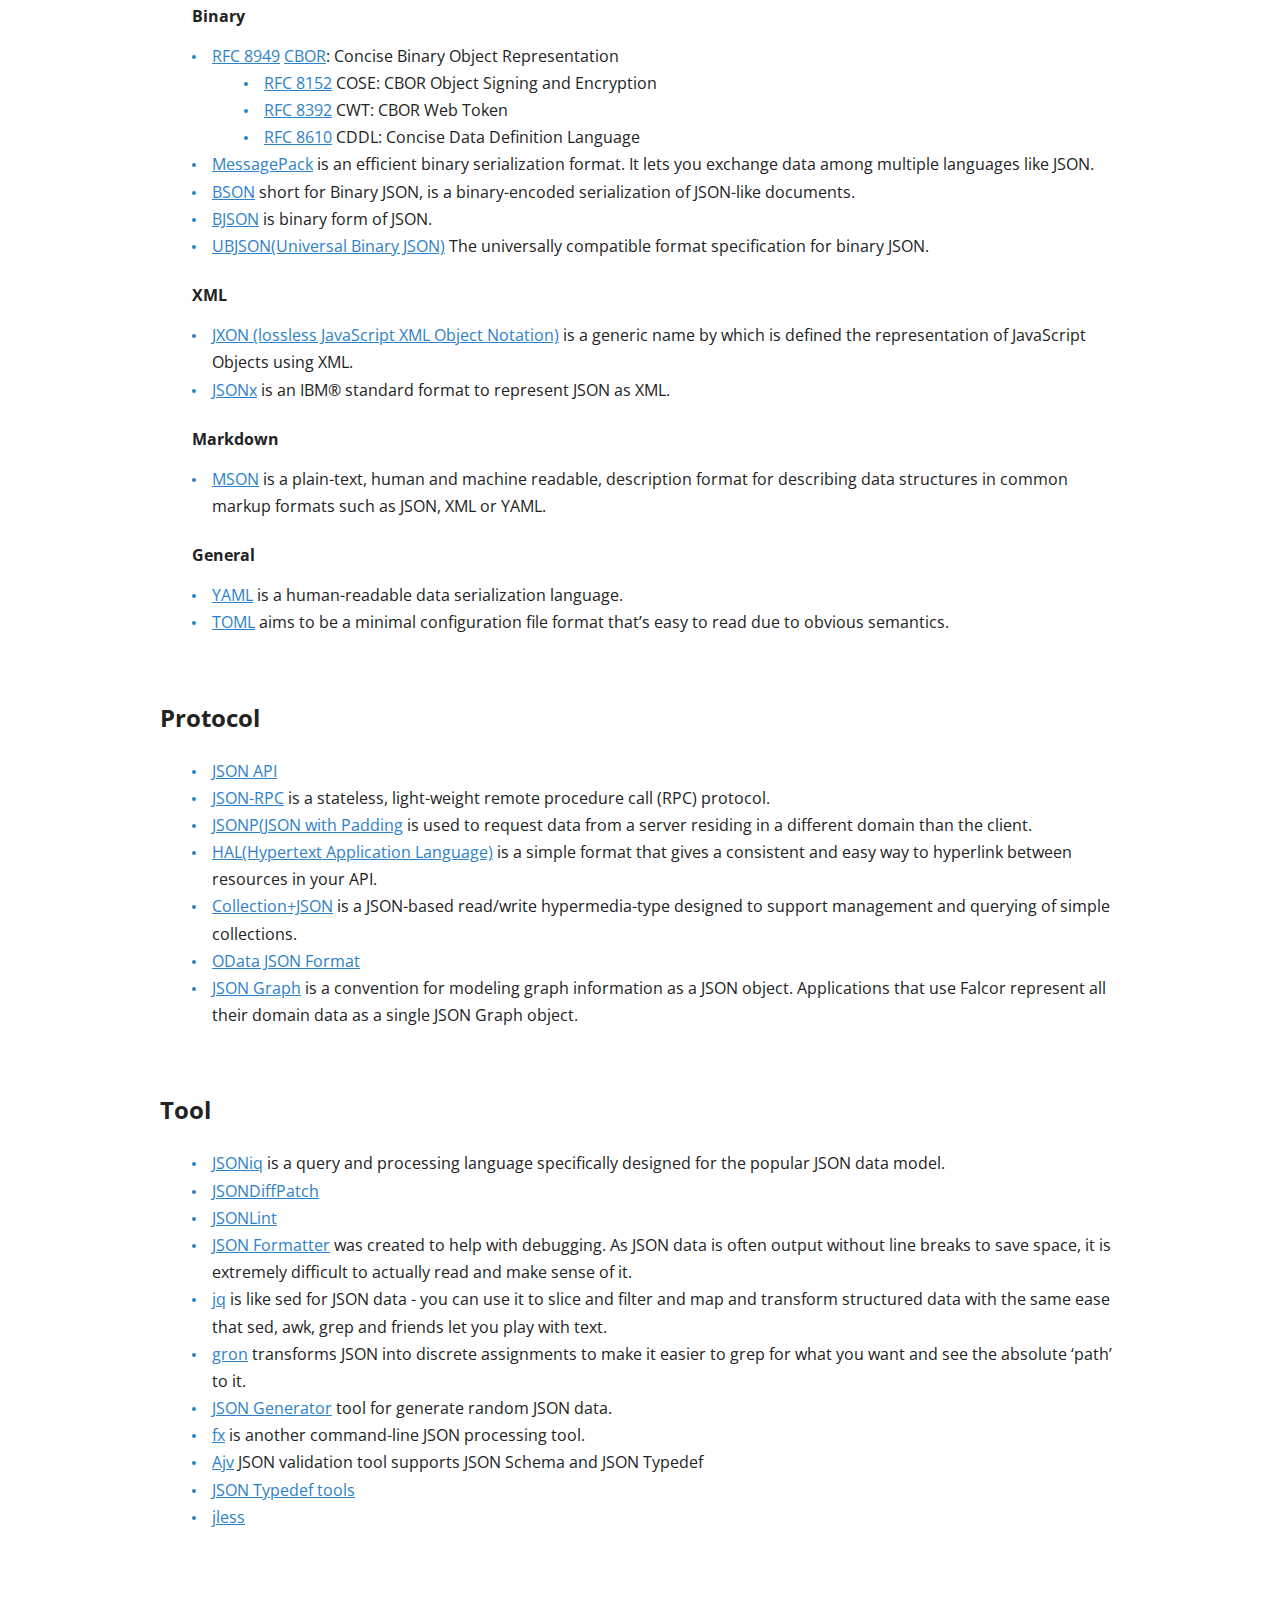
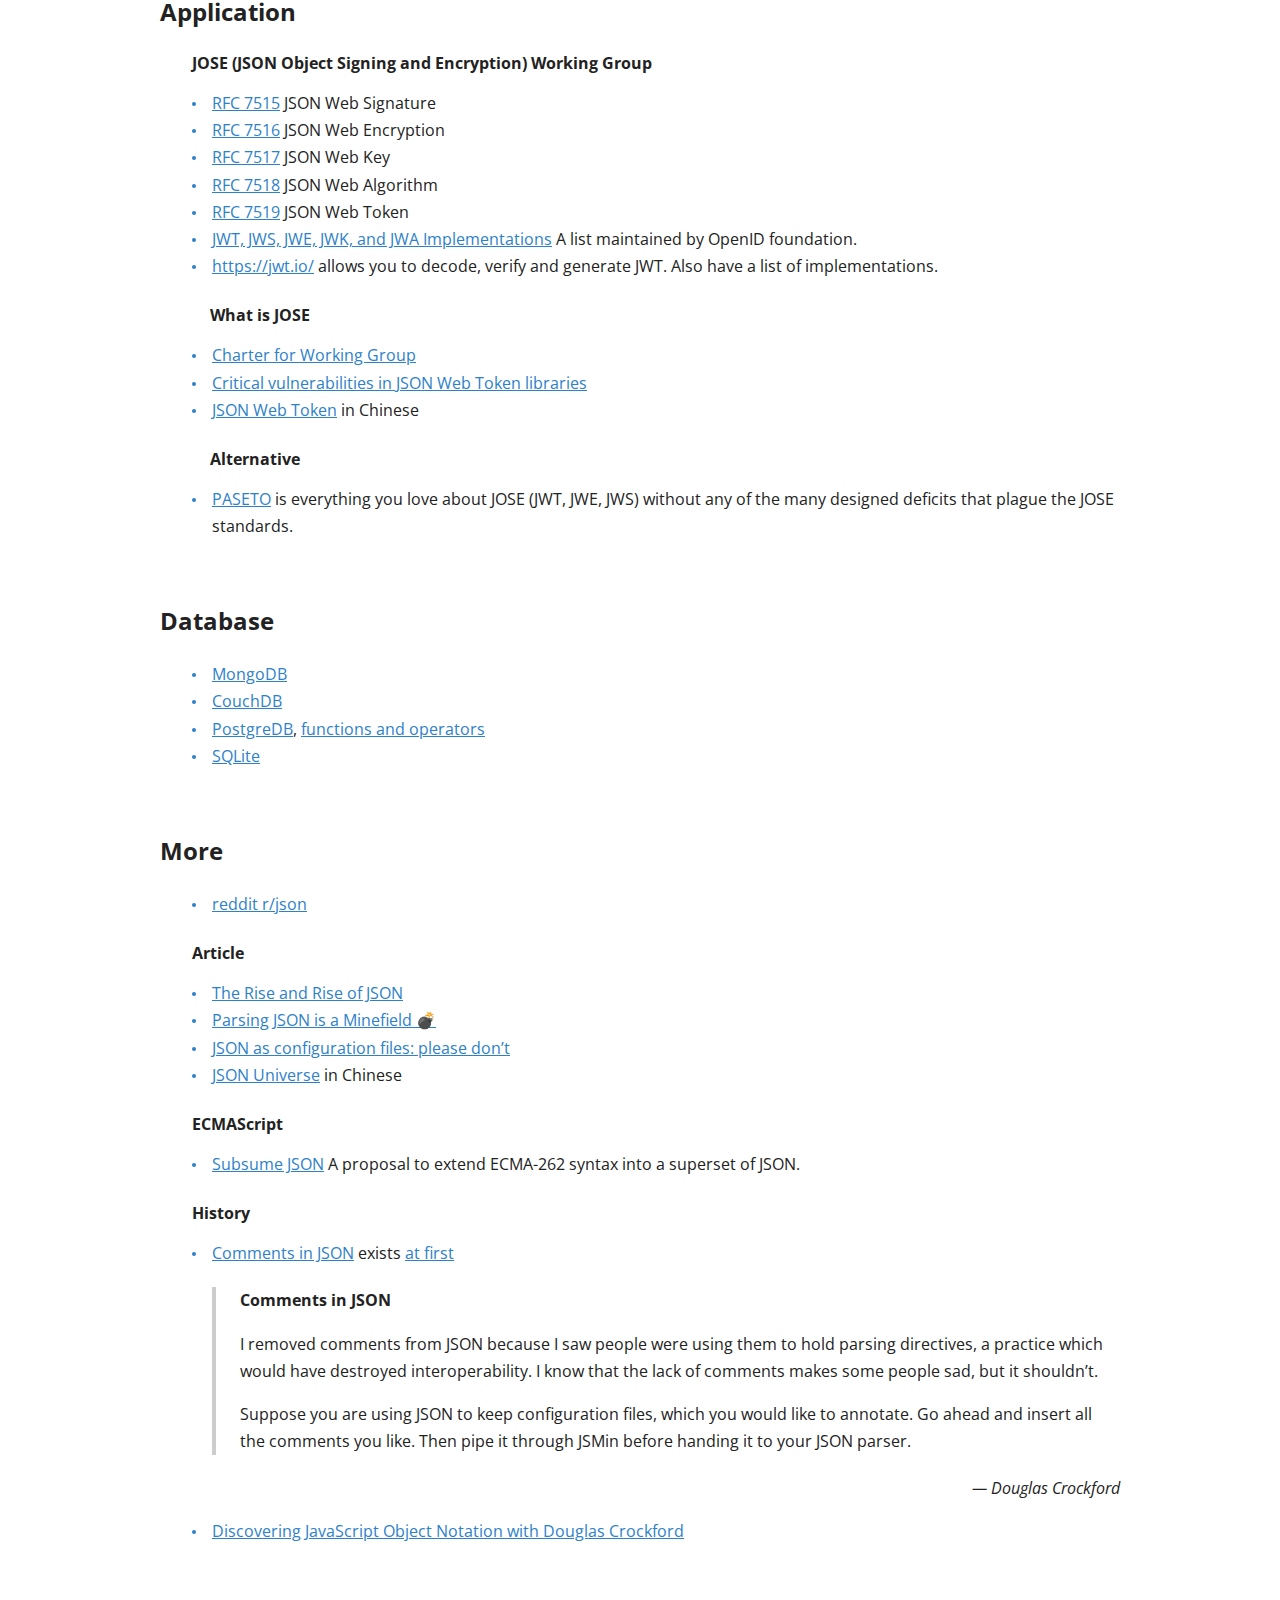
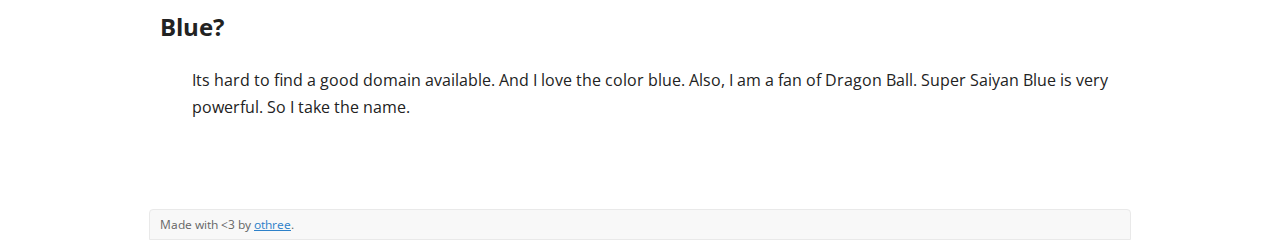
==== commit 80241466: "Add CBOR and Schemas" ====
--- a/index.html
+++ b/index.html
@@ -59,9 +59,26 @@
 Patch</li>
 <li><a href="https://tools.ietf.org/html/rfc7396">RFC 7396</a> JSON
 Merge Patch</li>
+</ul>
+<h2 id="schema">Schema</h2>
+<ul>
+<li><a href="https://tools.ietf.org/html/rfc8610">RFC 8610</a> CDDL:
+Concise Data Definition Language</li>
 <li><a href="https://tools.ietf.org/html/rfc8927">RFC 8927</a> <a
 href="https://jsontypedef.com/">JSON Typedef</a></li>
-<li><a href="https://json-schema.org/">JSON Schema</a></li>
+<li><a href="http://json-schema.org/">JSON Schema</a> is a vocabulary
+that allows you to annotate and validate JSON documents. <a
+href="http://json-schema.org/implementations.html">Implementations</a>.</li>
+<li><a href="https://github.com/adobe/jsonschema2md">JSON Schema
+Markdown Tools</a> makes it easier by providing a number of scripts that
+can turn JSON Schema files into readable Markdown documentation that is
+ready for consumption on GitHub or processed using Jekyll or other
+static site generators.</li>
+<li><a href="https://www.tjson.org/">TJSON(Tagged JSON)</a> s a tagging
+scheme/microformat for enriching the types that can be stored in JSON
+documents. It augments the existing types present in JSON, codifiying ad
+hoc practices already commonly used for processing JSON into a
+schema-free, self-describing format.</li>
 </ul>
 <h3 id="more-at-rfc">More at RFC</h3>
 <ul>
@@ -108,22 +125,6 @@
 <li><a href="https://github.com/obsidianmd/jsoncanvas">JSON Canvas</a>
 an open file format for infinite canvas data.</li>
 </ul>
-<h3 id="valdation">Valdation</h3>
-<ul>
-<li><a href="http://json-schema.org/">JSON Schema</a> is a vocabulary
-that allows you to annotate and validate JSON documents. <a
-href="http://json-schema.org/implementations.html">Implementations</a>.</li>
-<li><a href="https://github.com/adobe/jsonschema2md">JSON Schema
-Markdown Tools</a> makes it easier by providing a number of scripts that
-can turn JSON Schema files into readable Markdown documentation that is
-ready for consumption on GitHub or processed using Jekyll or other
-static site generators.</li>
-<li><a href="https://www.tjson.org/">TJSON(Tagged JSON)</a> s a tagging
-scheme/microformat for enriching the types that can be stored in JSON
-documents. It augments the existing types present in JSON, codifiying ad
-hoc practices already commonly used for processing JSON into a
-schema-free, self-describing format.</li>
-</ul>
 <h3 id="encryption">Encryption</h3>
 <ul>
 <li><a
@@ -178,6 +179,16 @@
 </ul>
 <h3 id="binary">Binary</h3>
 <ul>
+<li><a href="https://tools.ietf.org/html/rfc8949">RFC 8949</a> <a
+href="https://cbor.io/">CBOR</a>: Concise Binary Object Representation
+<ul>
+<li><a href="https://tools.ietf.org/html/rfc8152">RFC 8152</a> COSE:
+CBOR Object Signing and Encryption</li>
+<li><a href="https://tools.ietf.org/html/rfc8392">RFC 8392</a> CWT: CBOR
+Web Token</li>
+<li><a href="https://tools.ietf.org/html/rfc8610">RFC 8610</a> CDDL:
+Concise Data Definition Language</li>
+</ul></li>
 <li><a href="https://msgpack.org/">MessagePack</a> is an efficient
 binary serialization format. It lets you exchange data among multiple
 languages like JSON.</li>
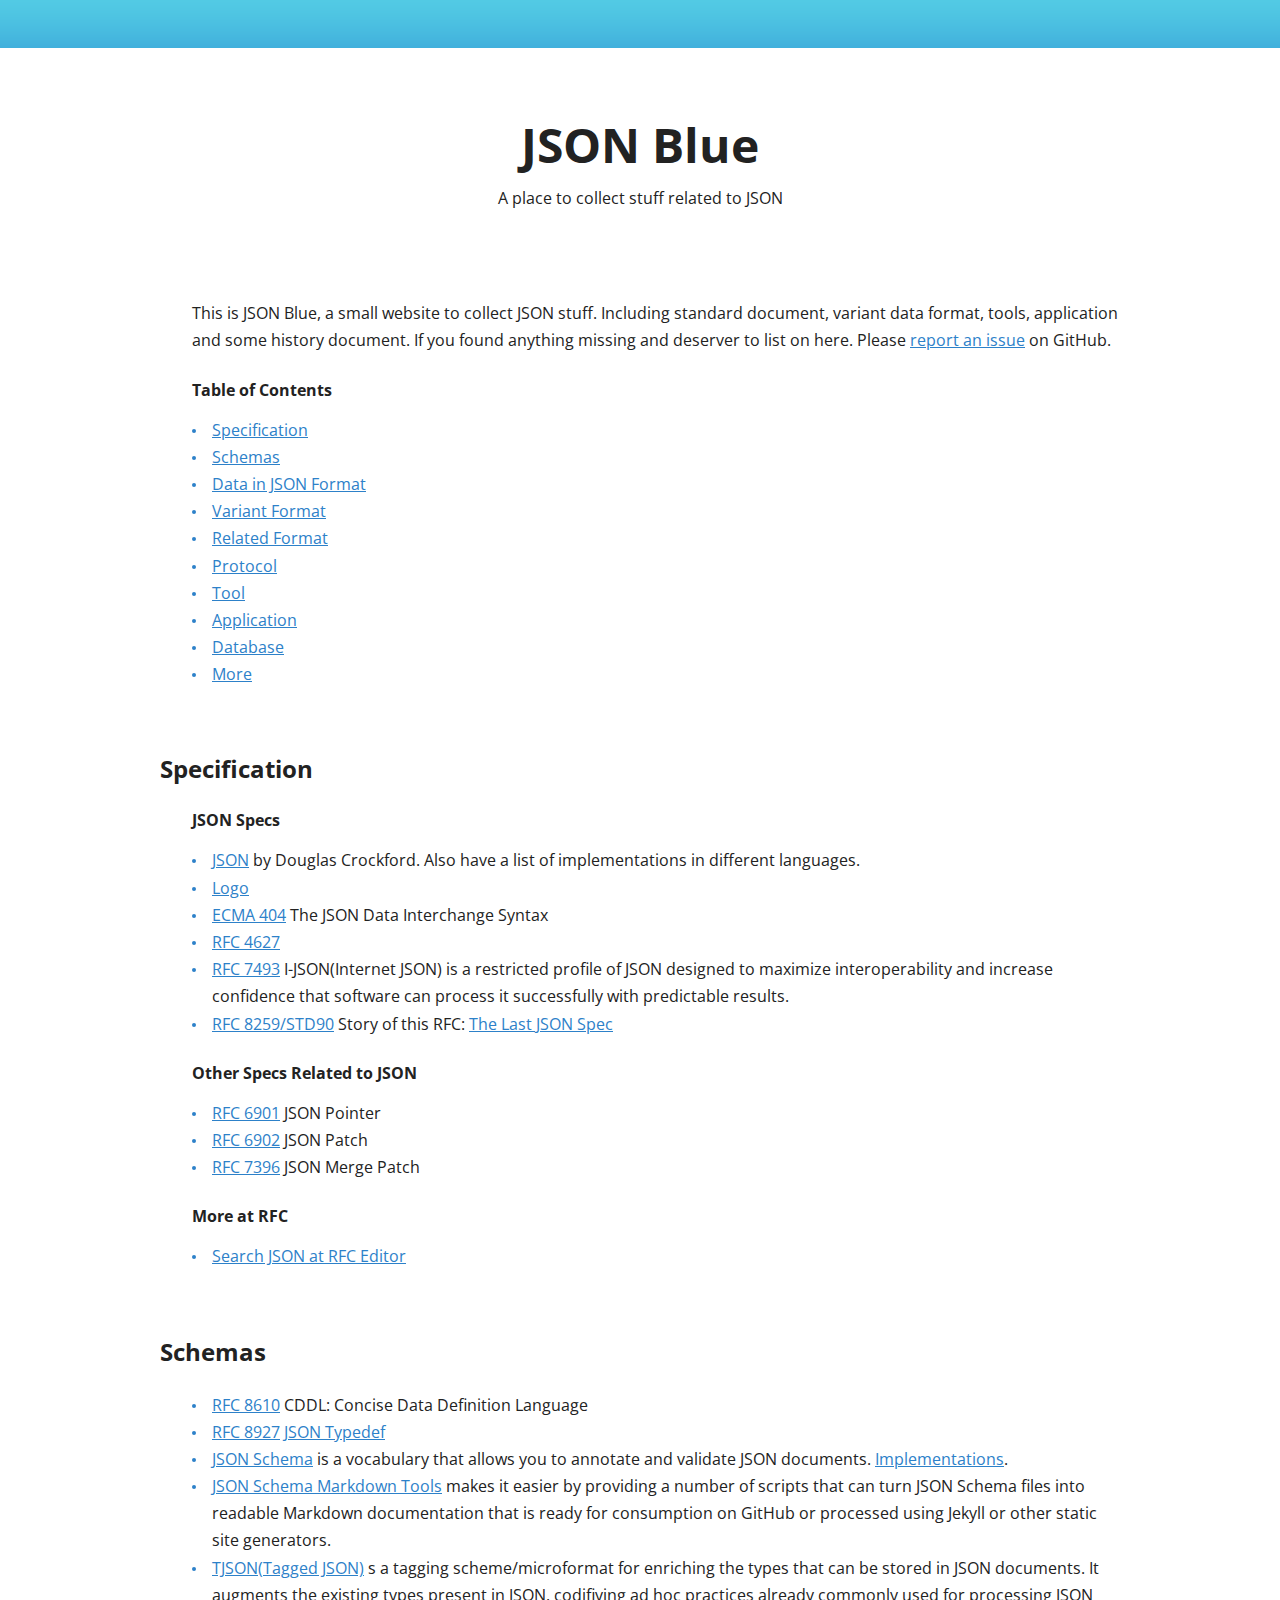
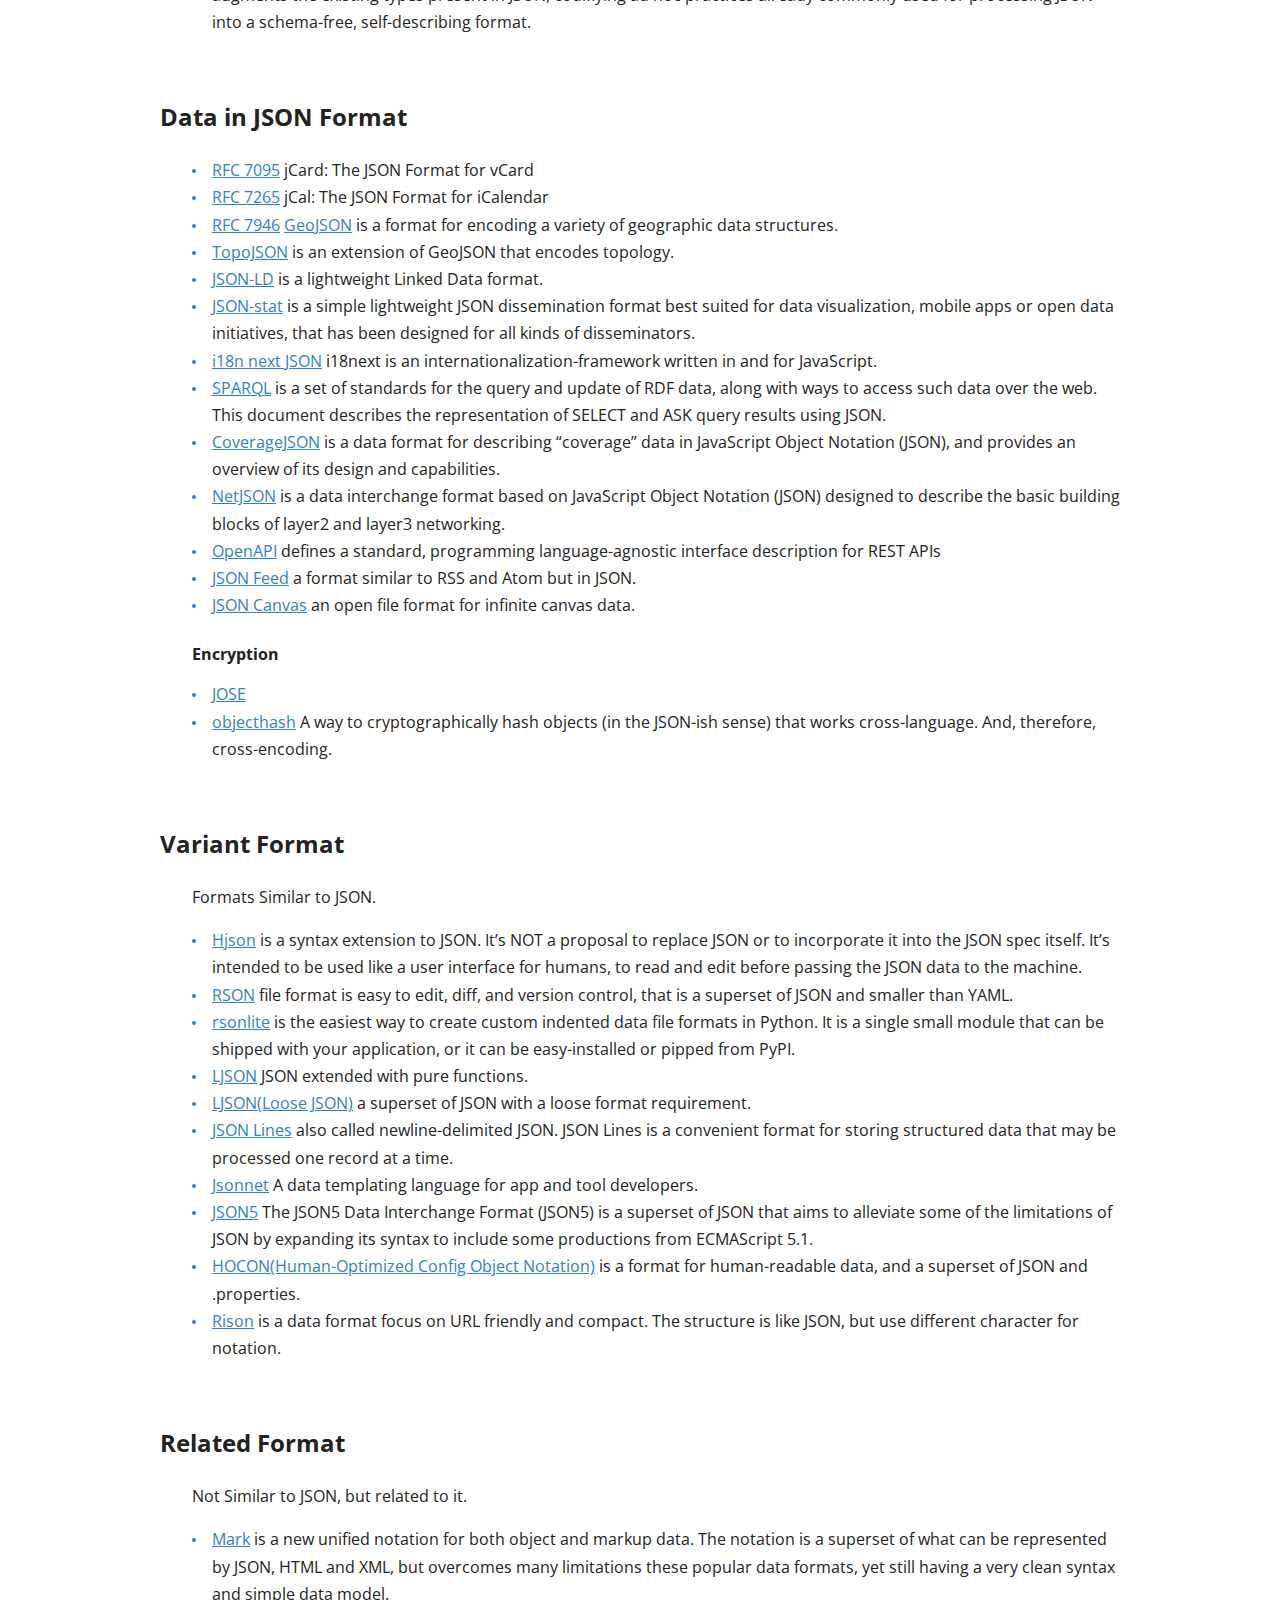
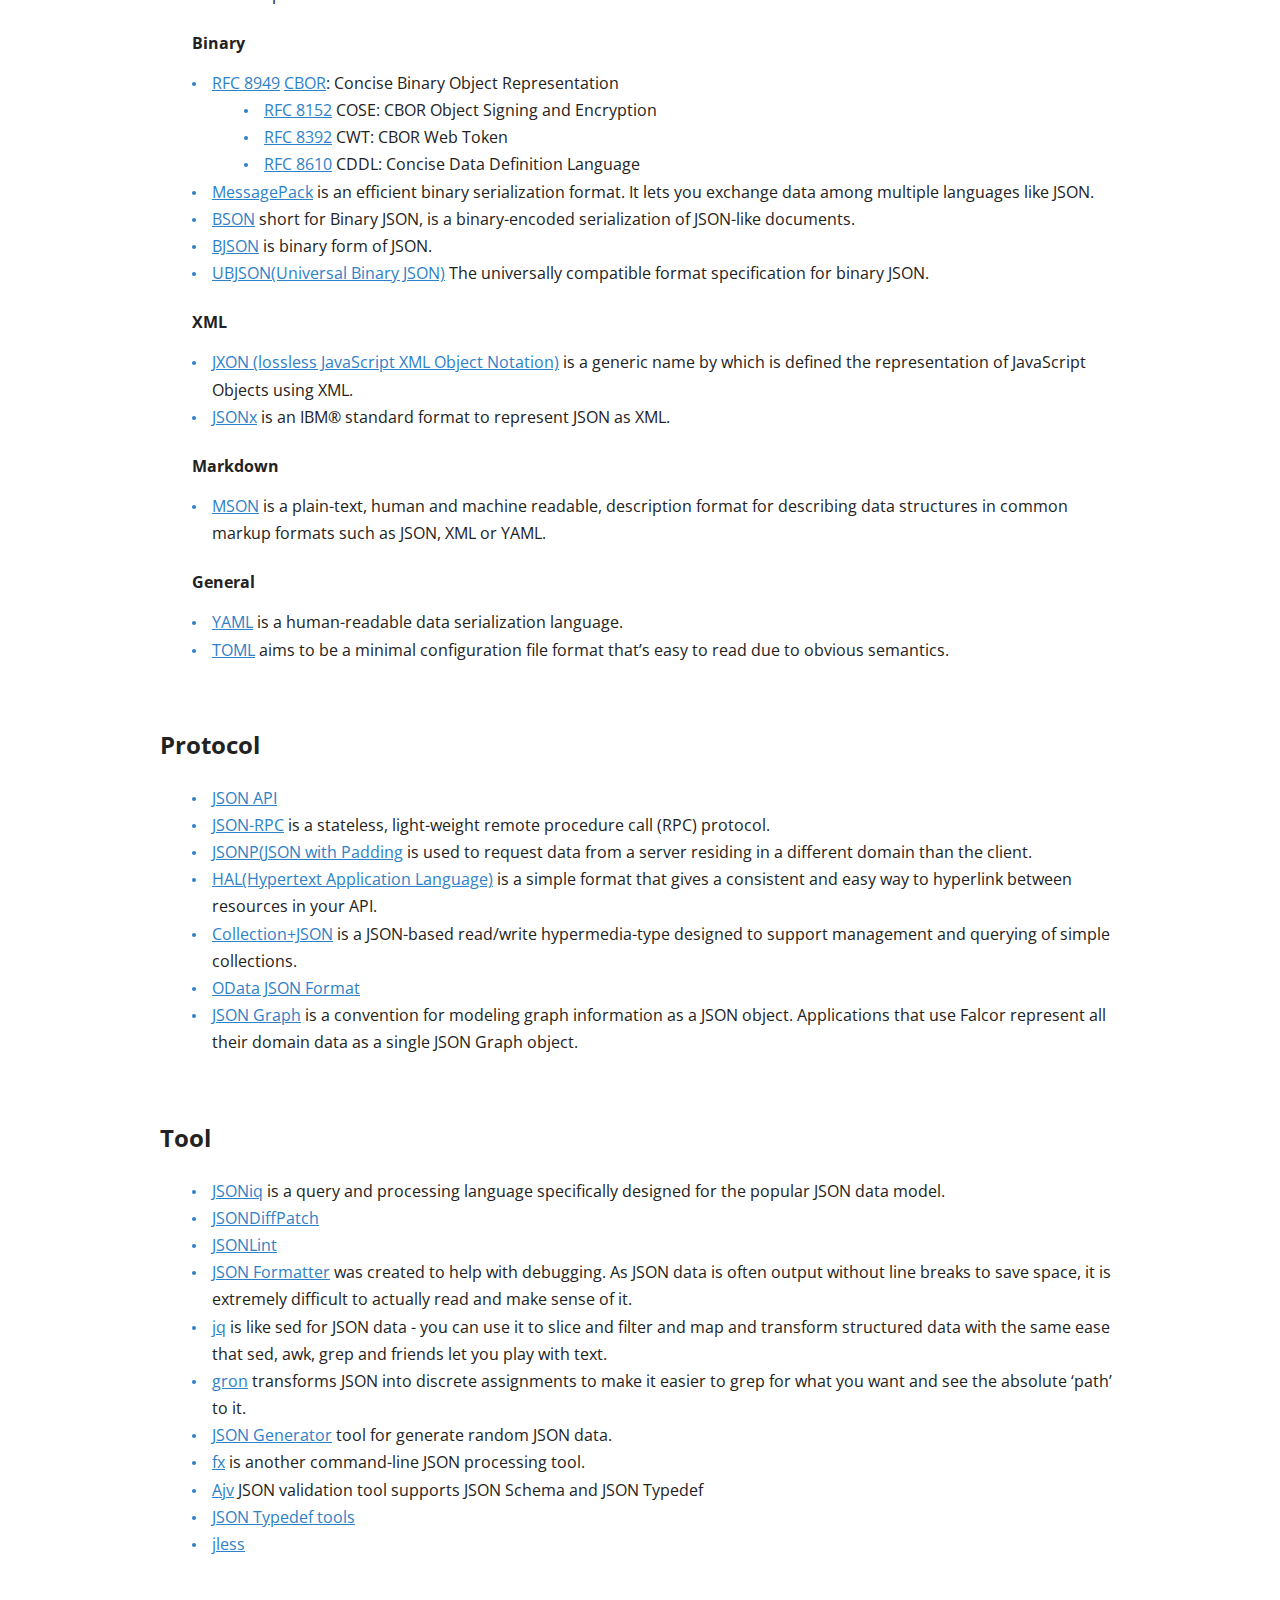
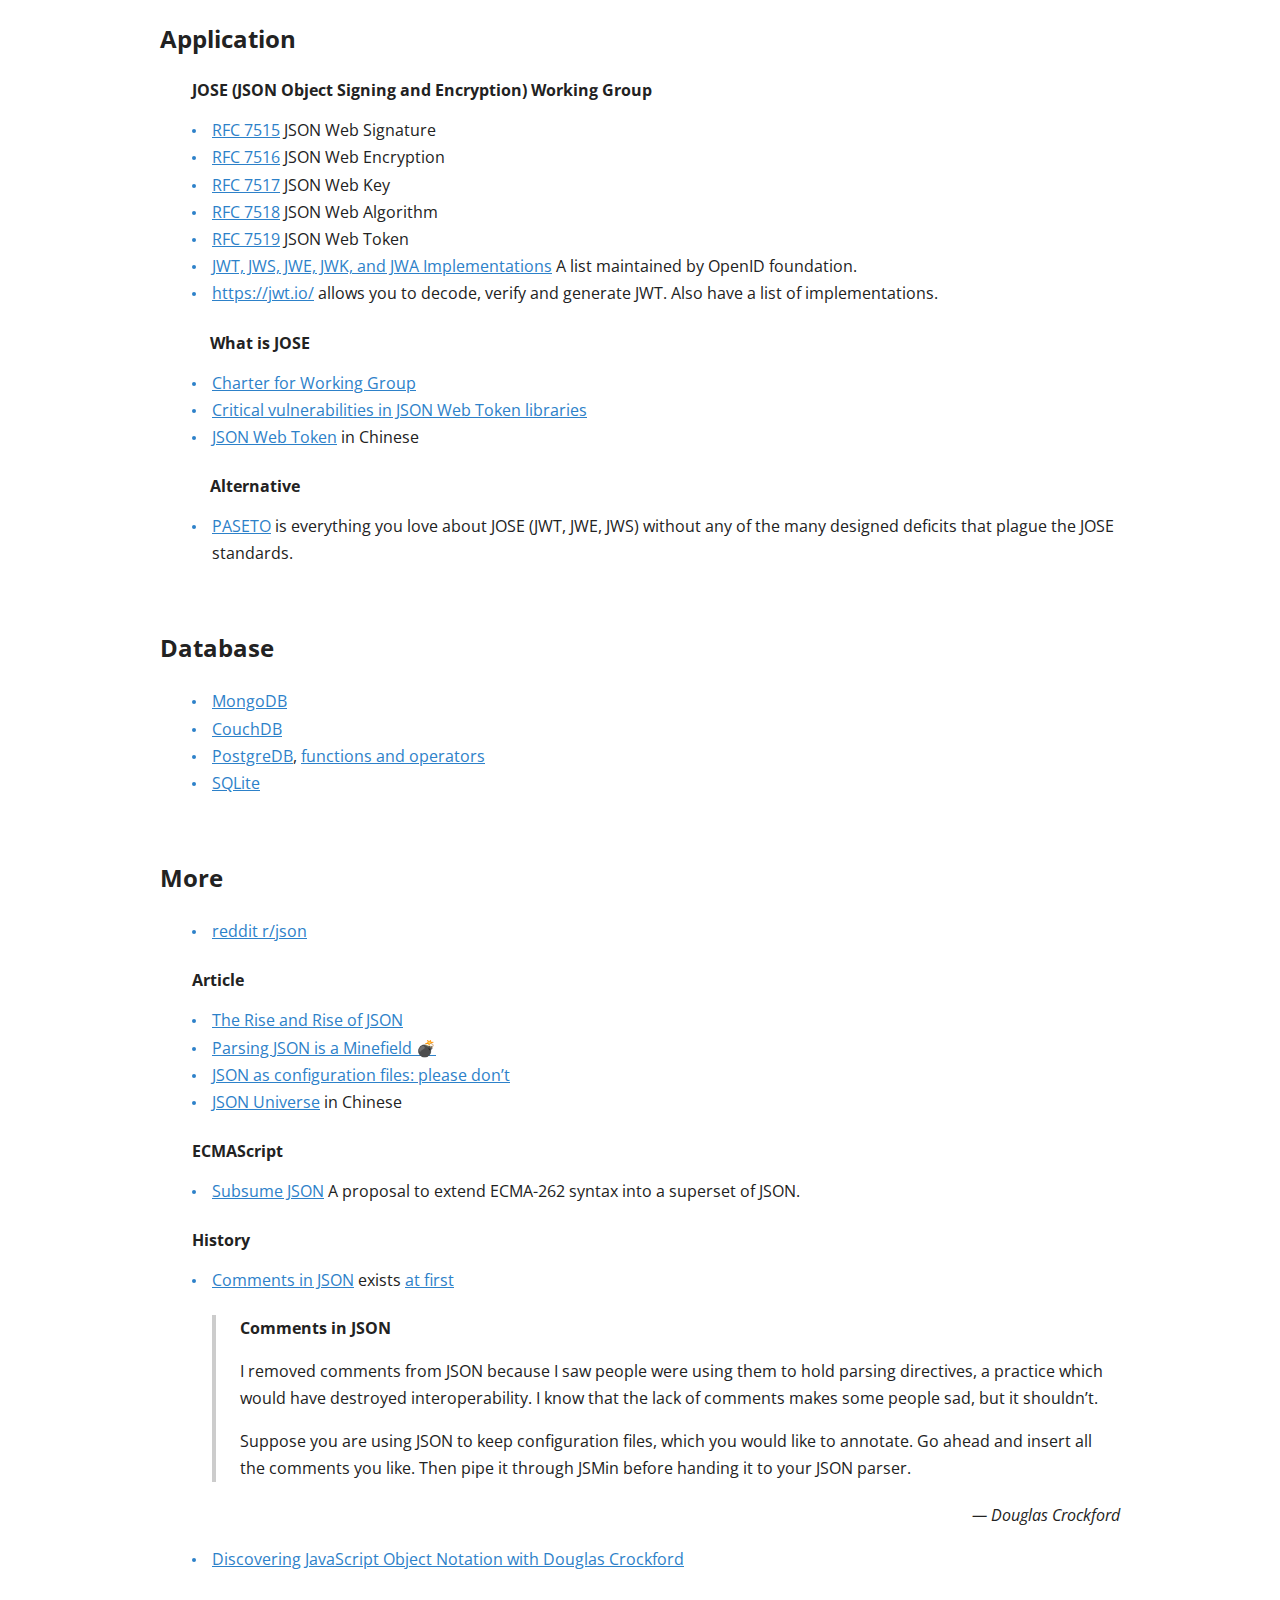
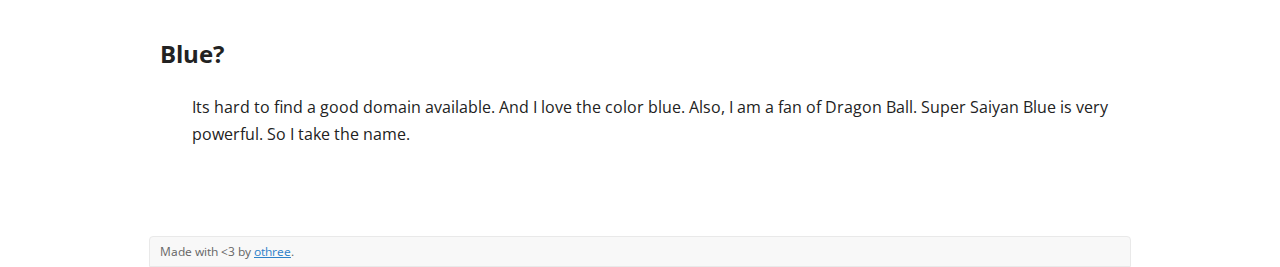
==== commit bfbdf700: "Update TOC" ====
--- a/index.html
+++ b/index.html
@@ -22,6 +22,7 @@
 <h3 id="table-of-contents">Table of Contents</h3>
 <ul>
 <li><a href="#specification">Specification</a></li>
+<li><a href="＃schemas">Schemas</a></li>
 <li><a href="#data-in-json-format">Data in JSON Format</a></li>
 <li><a href="#variant-format">Variant Format</a></li>
 <li><a href="#related-format">Related Format</a></li>
@@ -60,7 +61,13 @@
 <li><a href="https://tools.ietf.org/html/rfc7396">RFC 7396</a> JSON
 Merge Patch</li>
 </ul>
-<h2 id="schema">Schema</h2>
+<h3 id="more-at-rfc">More at RFC</h3>
+<ul>
+<li><a
+href="https://www.rfc-editor.org/search/rfc_search_detail.php?page=All&amp;title=JSON&amp;pubstatus%5B%5D=Any&amp;pub_date_type=any&amp;sortkey=Number&amp;sorting=ASC">Search
+JSON at RFC Editor</a></li>
+</ul>
+<h2 id="schemas">Schemas</h2>
 <ul>
 <li><a href="https://tools.ietf.org/html/rfc8610">RFC 8610</a> CDDL:
 Concise Data Definition Language</li>
@@ -79,12 +86,6 @@
 documents. It augments the existing types present in JSON, codifiying ad
 hoc practices already commonly used for processing JSON into a
 schema-free, self-describing format.</li>
-</ul>
-<h3 id="more-at-rfc">More at RFC</h3>
-<ul>
-<li><a
-href="https://www.rfc-editor.org/search/rfc_search_detail.php?page=All&amp;title=JSON&amp;pubstatus%5B%5D=Any&amp;pub_date_type=any&amp;sortkey=Number&amp;sorting=ASC">Search
-JSON at RFC Editor</a></li>
 </ul>
 <h2 id="data-in-json-format">Data in JSON Format</h2>
 <ul>
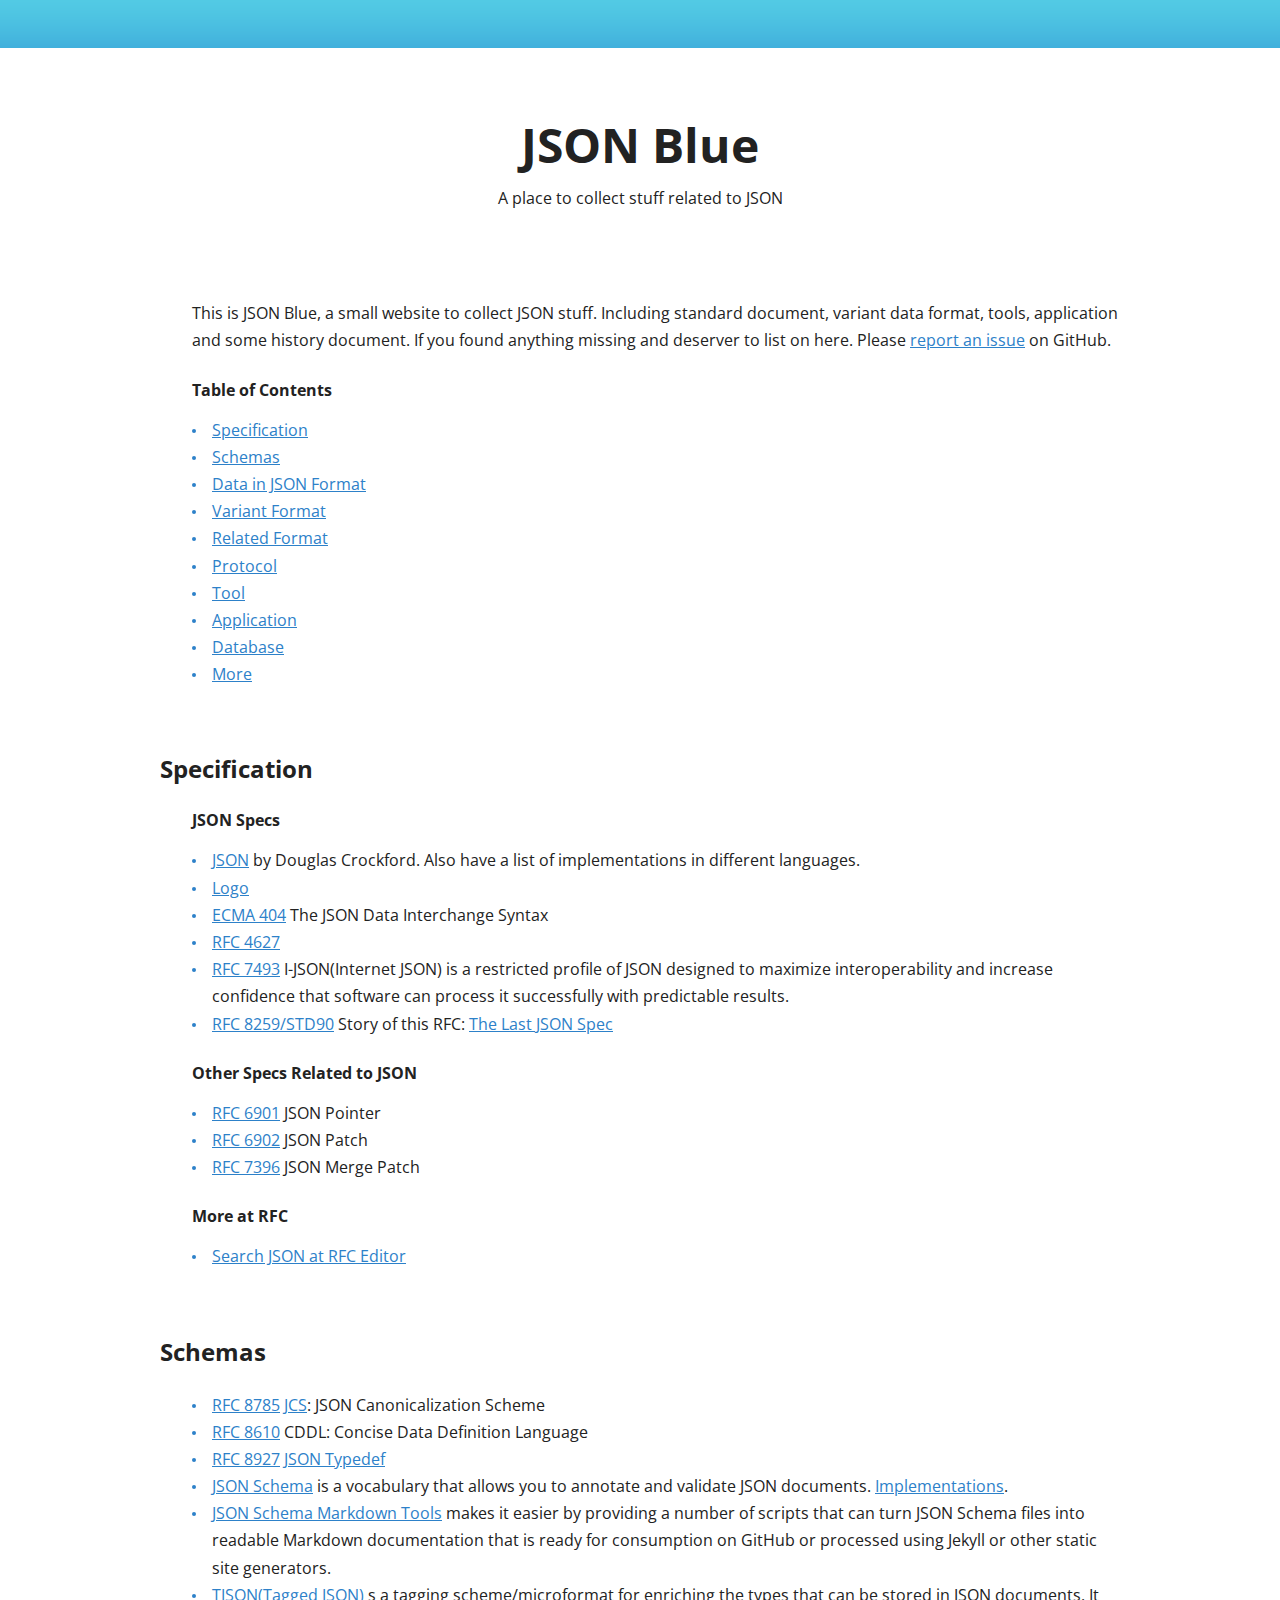
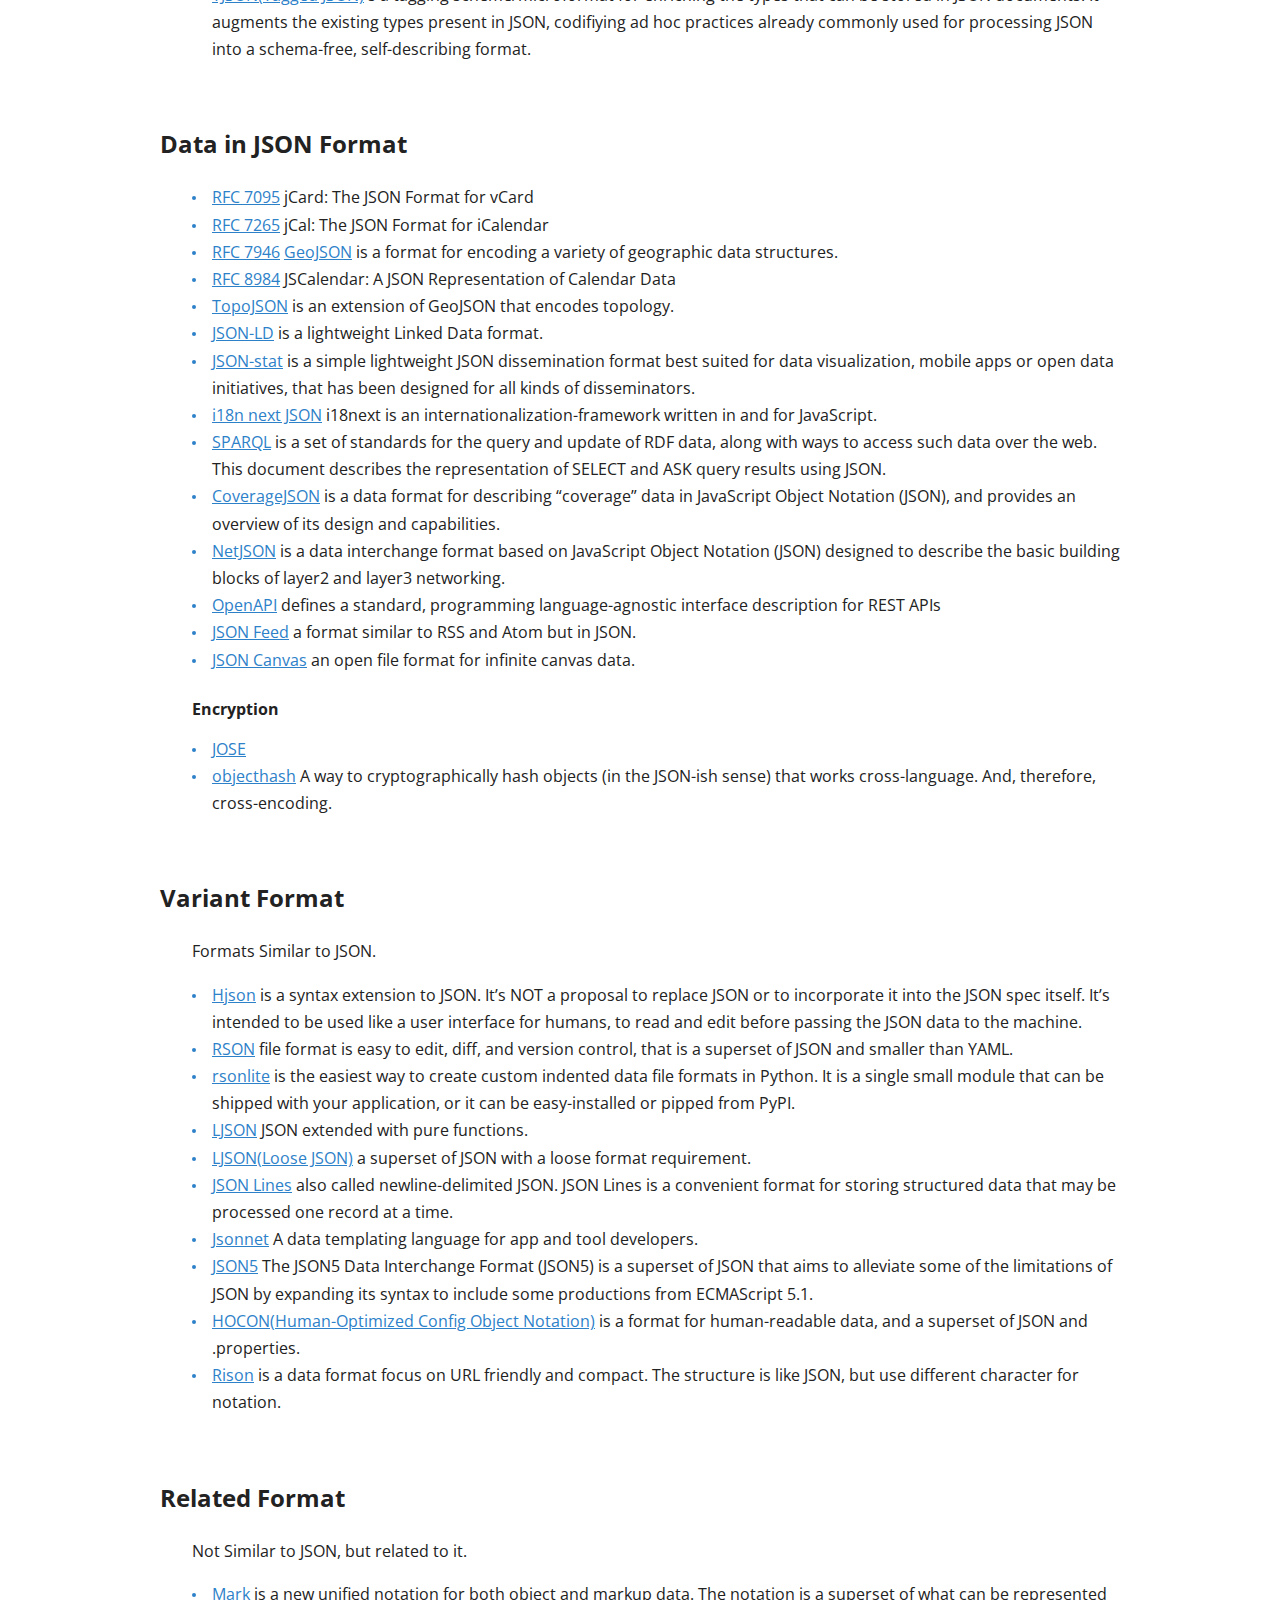
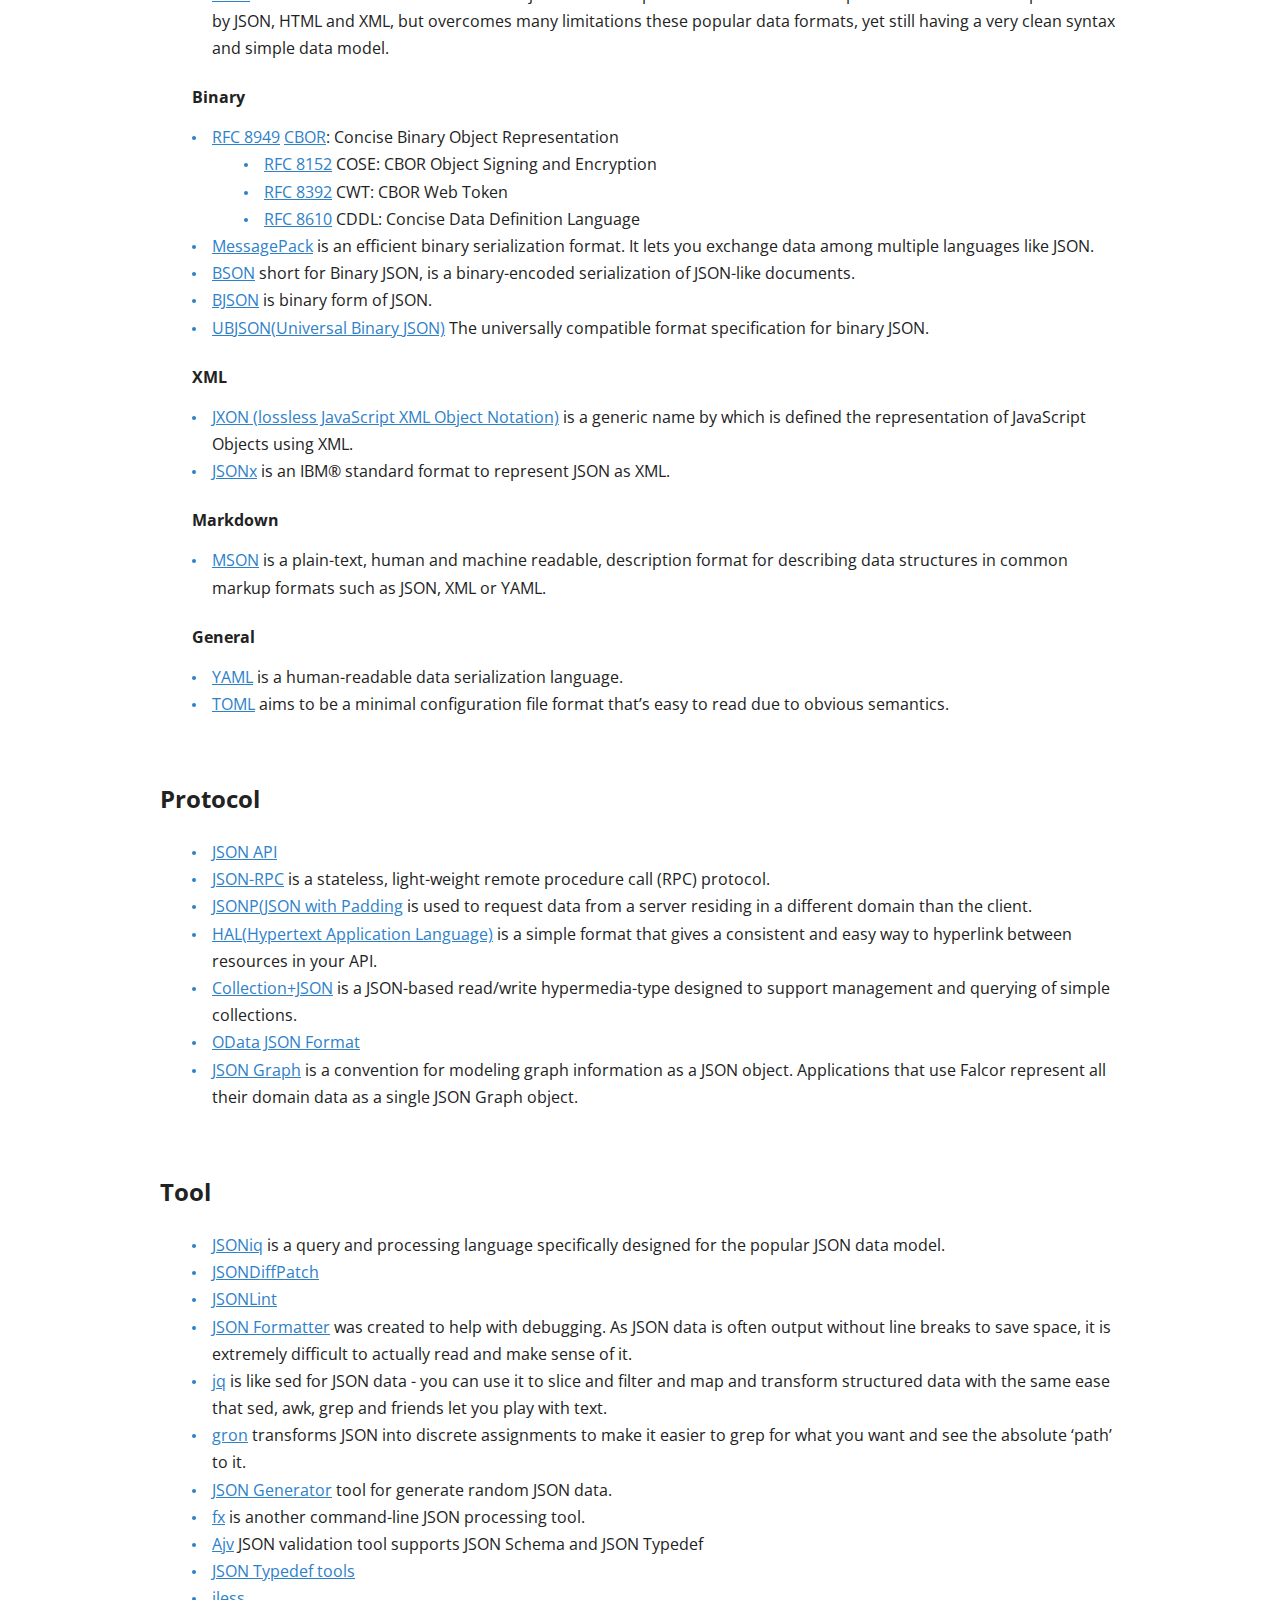
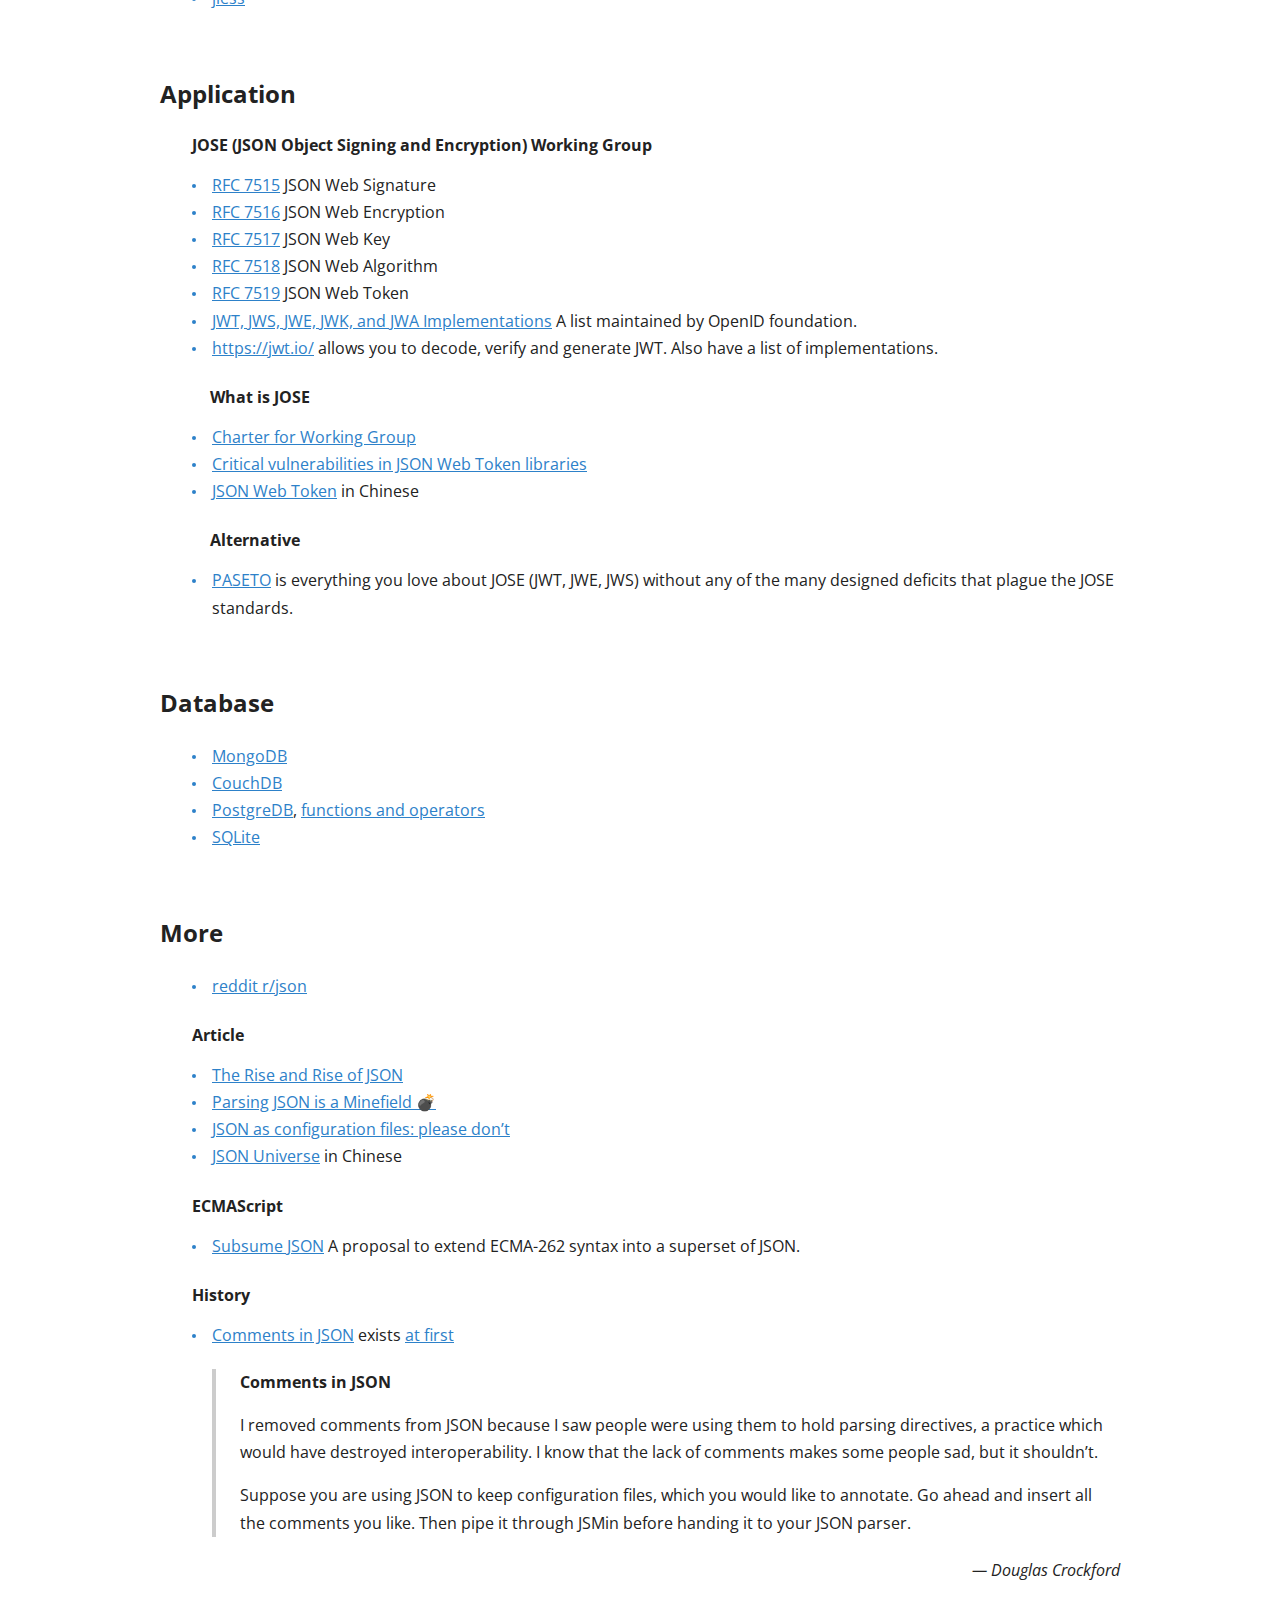
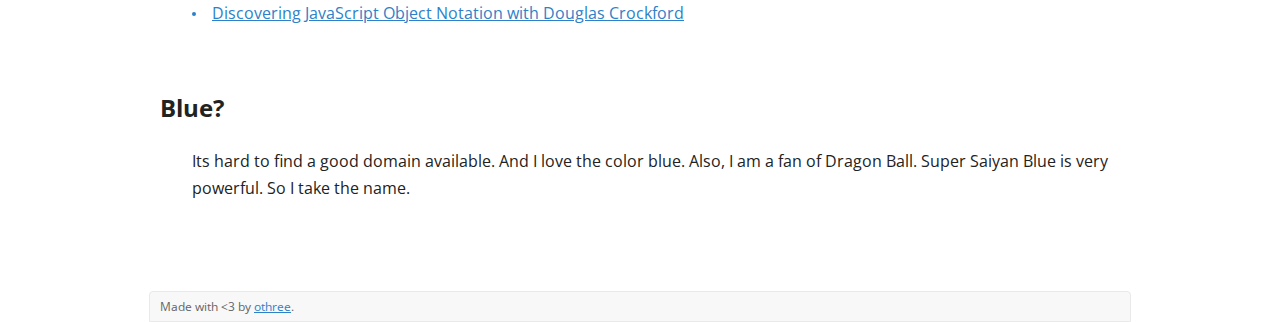
==== commit 1d8208ba: "Add JSCalendar" ====
--- a/index.html
+++ b/index.html
@@ -69,6 +69,9 @@
 </ul>
 <h2 id="schemas">Schemas</h2>
 <ul>
+<li><a href="https://tools.ietf.org/html/rfc8785">RFC 8785</a> <a
+href="https://github.com/cyberphone/json-canonicalization">JCS</a>: JSON
+Canonicalization Scheme</li>
 <li><a href="https://tools.ietf.org/html/rfc8610">RFC 8610</a> CDDL:
 Concise Data Definition Language</li>
 <li><a href="https://tools.ietf.org/html/rfc8927">RFC 8927</a> <a
@@ -96,6 +99,8 @@
 <li><a href="https://tools.ietf.org/html/rfc7946">RFC 7946</a> <a
 href="http://geojson.org/">GeoJSON</a> is a format for encoding a
 variety of geographic data structures.</li>
+<li><a href="https://tools.ietf.org/html/rfc8984">RFC 8984</a>
+JSCalendar: A JSON Representation of Calendar Data</li>
 <li><a href="https://github.com/topojson/topojson">TopoJSON</a> is an
 extension of GeoJSON that encodes topology.</li>
 <li><a href="https://json-ld.org/">JSON-LD</a> is a lightweight Linked
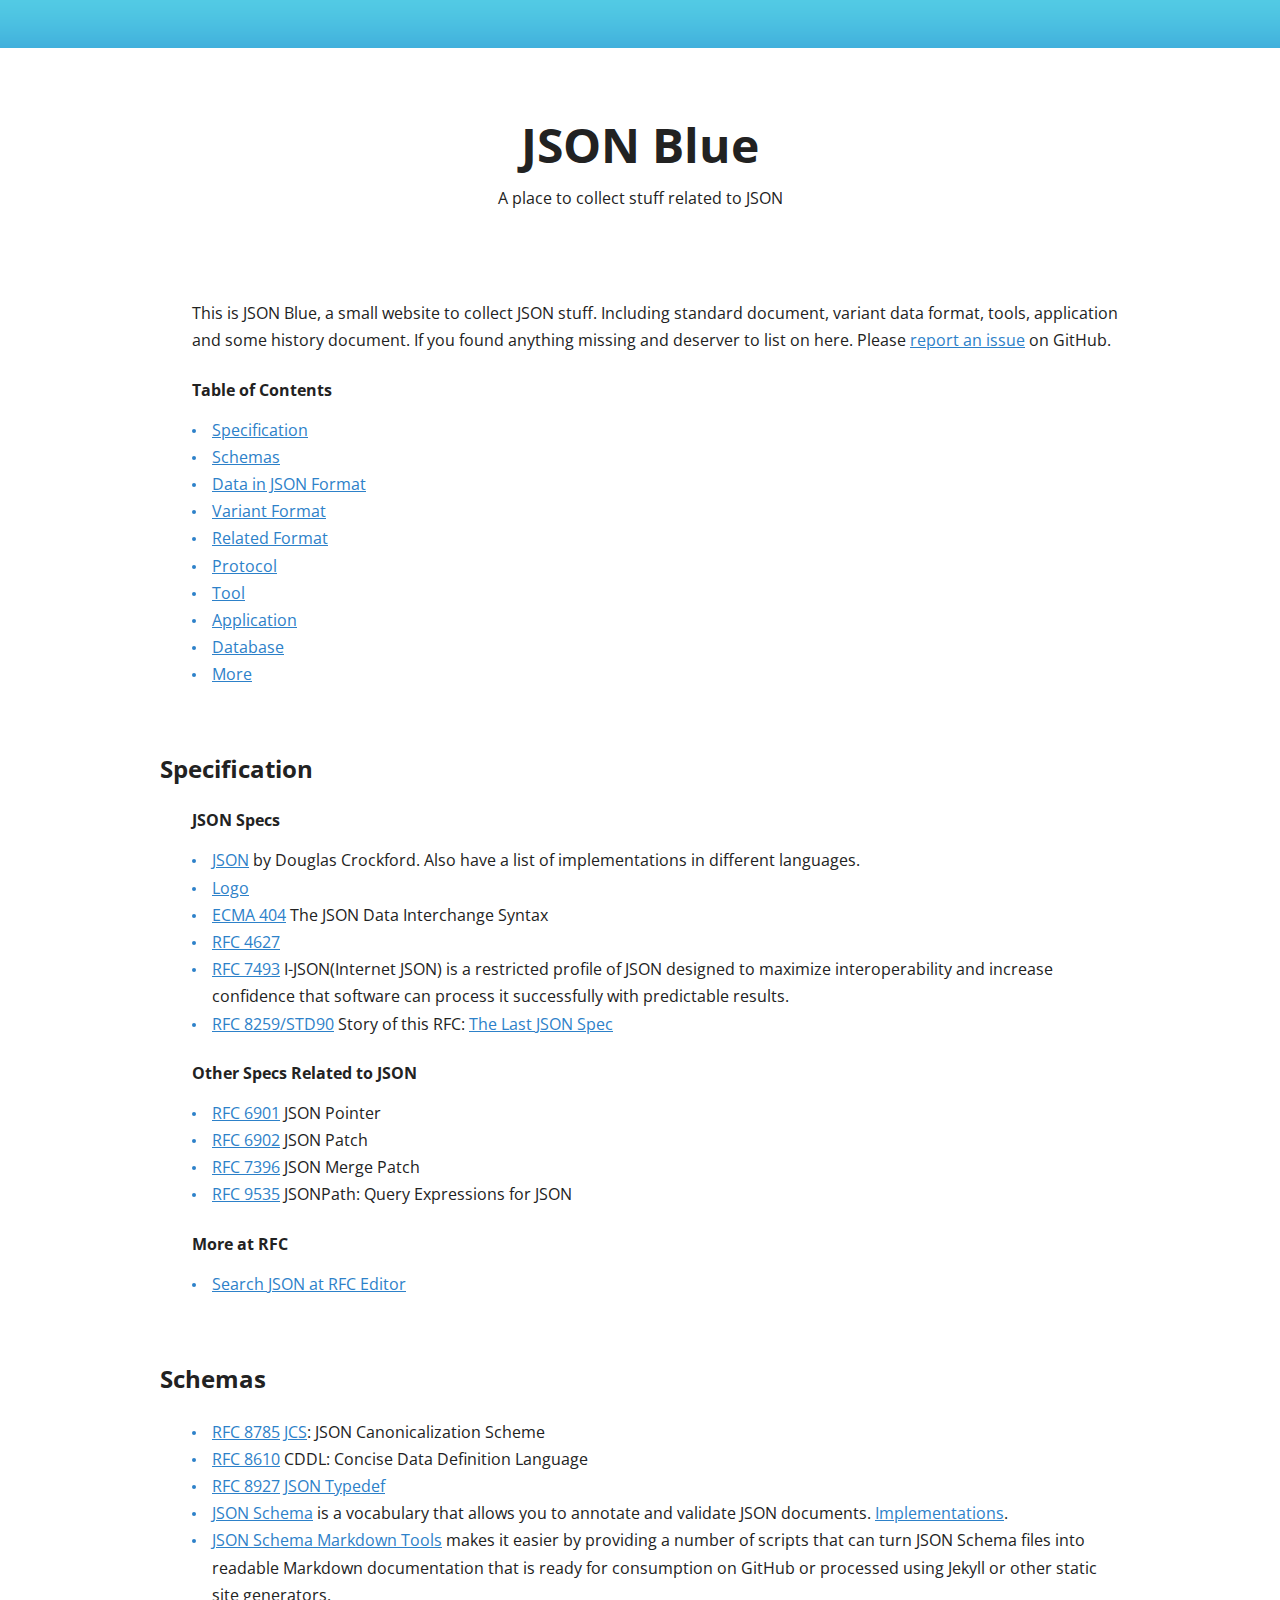
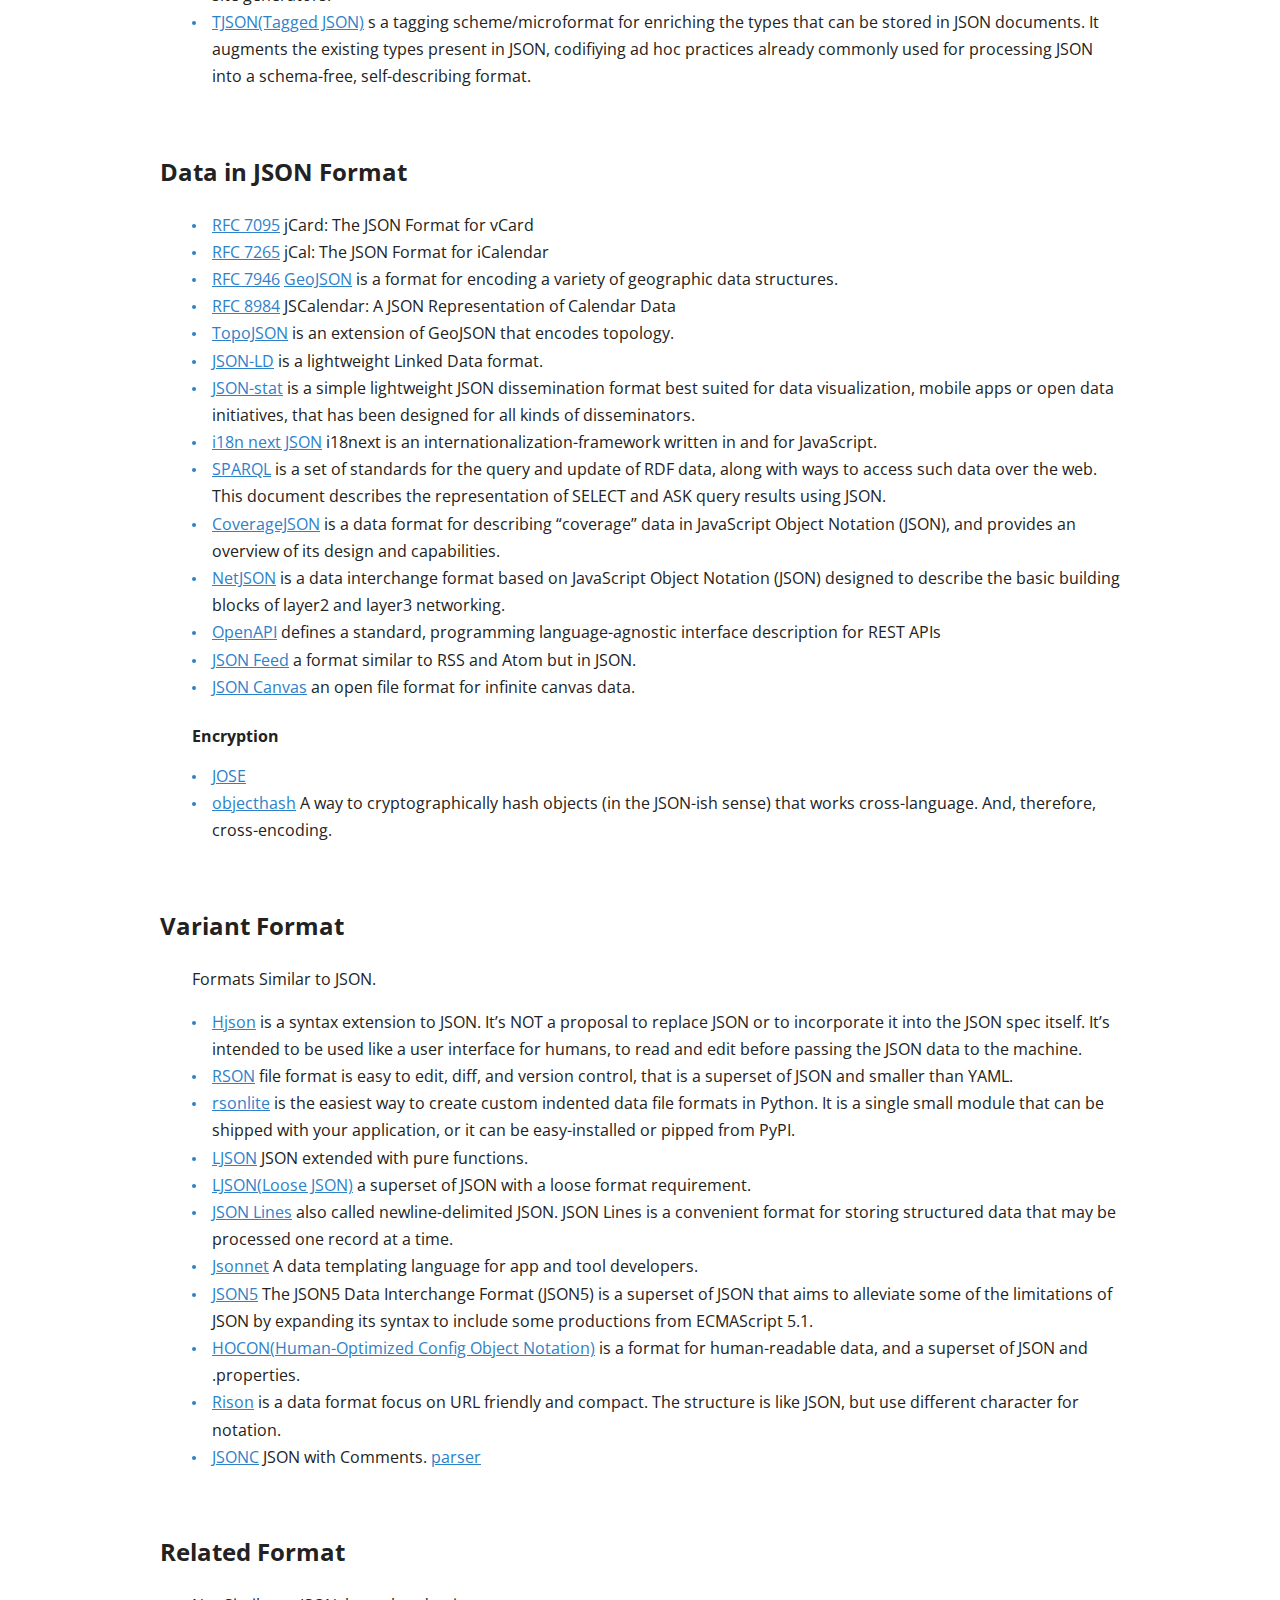
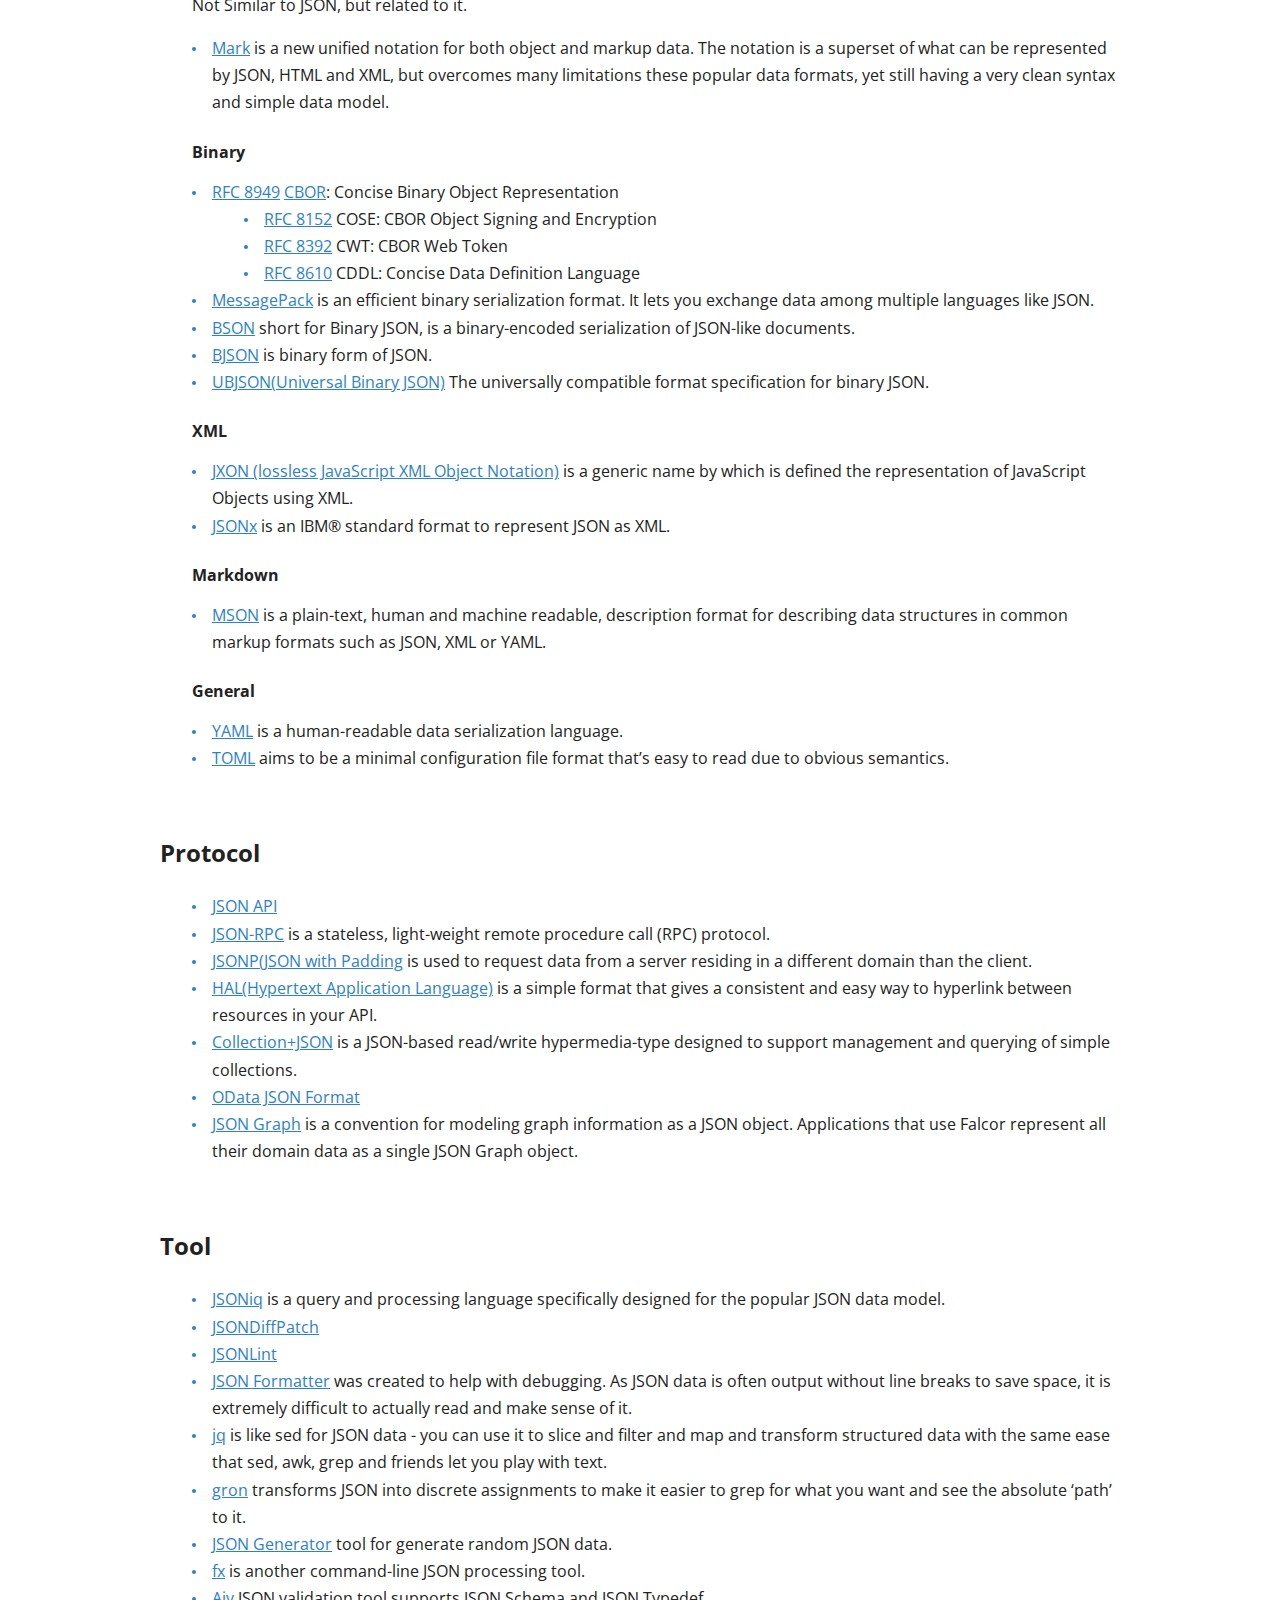
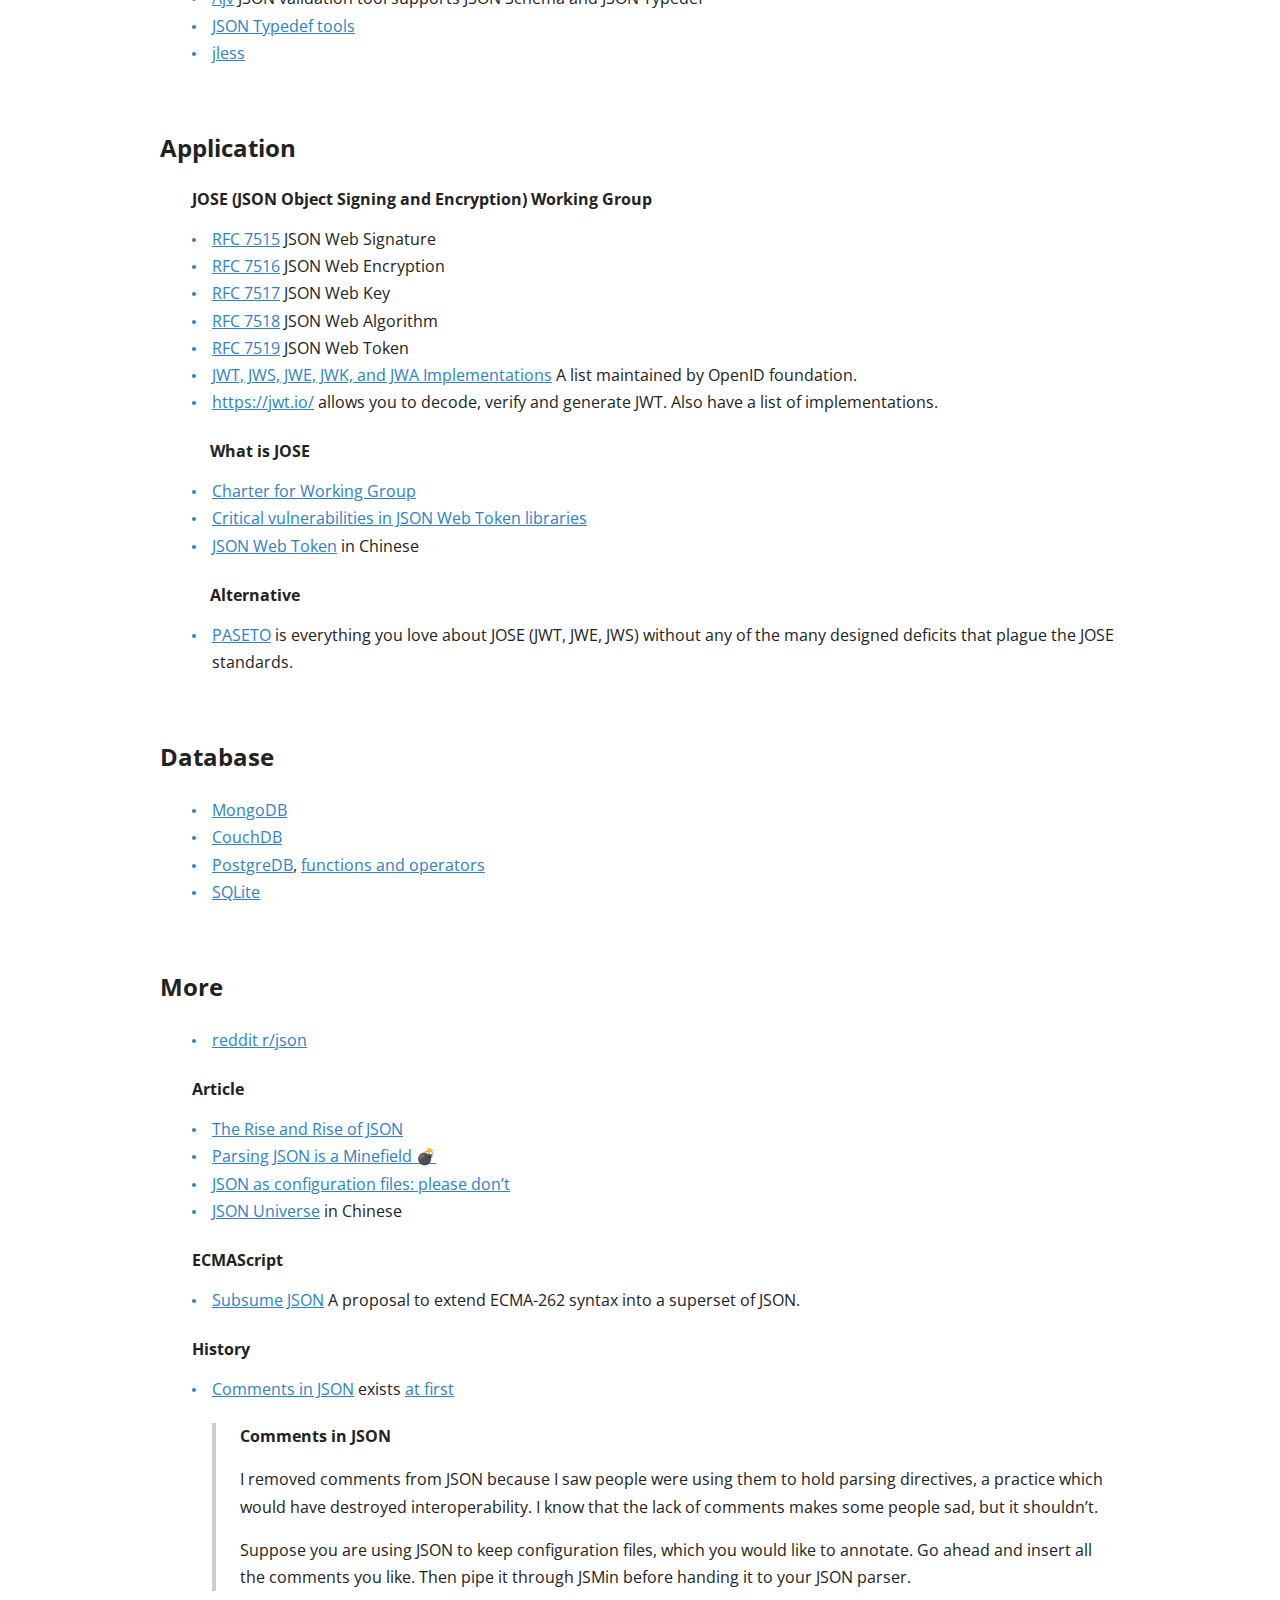
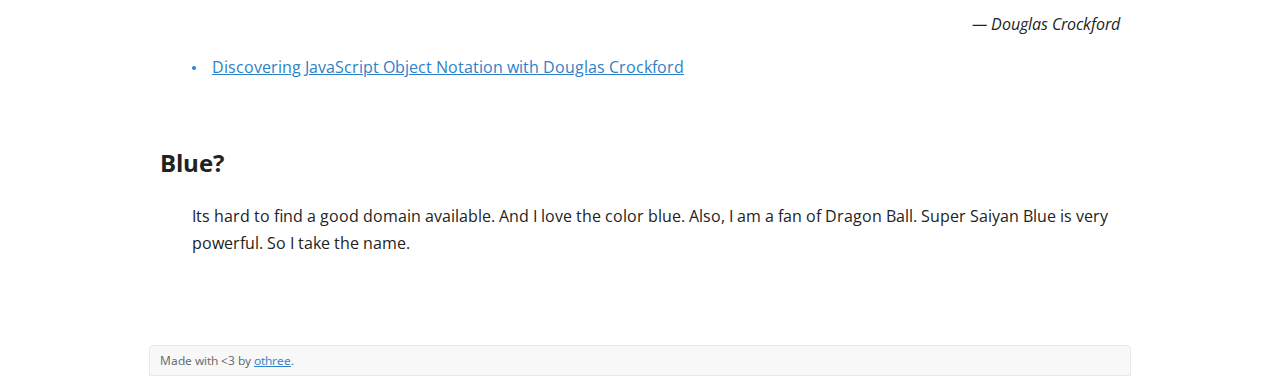
==== commit 61bb270c: "Update JSON Canvas and rebuild" ====
--- a/index.html
+++ b/index.html
@@ -22,7 +22,7 @@
 <h3 id="table-of-contents">Table of Contents</h3>
 <ul>
 <li><a href="#specification">Specification</a></li>
-<li><a href="＃schemas">Schemas</a></li>
+<li><a href="#schemas">Schemas</a></li>
 <li><a href="#data-in-json-format">Data in JSON Format</a></li>
 <li><a href="#variant-format">Variant Format</a></li>
 <li><a href="#related-format">Related Format</a></li>
@@ -60,6 +60,8 @@
 Patch</li>
 <li><a href="https://tools.ietf.org/html/rfc7396">RFC 7396</a> JSON
 Merge Patch</li>
+<li><a href="https://tools.ietf.org/html/rfc9535">RFC 9535</a> JSONPath:
+Query Expressions for JSON</li>
 </ul>
 <h3 id="more-at-rfc">More at RFC</h3>
 <ul>
@@ -128,8 +130,8 @@
 for REST APIs</li>
 <li><a href="https://jsonfeed.org/">JSON Feed</a> a format similar to
 RSS and Atom but in JSON.</li>
-<li><a href="https://github.com/obsidianmd/jsoncanvas">JSON Canvas</a>
-an open file format for infinite canvas data.</li>
+<li><a href="https://jsoncanvas.org/">JSON Canvas</a> an open file
+format for infinite canvas data.</li>
 </ul>
 <h3 id="encryption">Encryption</h3>
 <ul>
@@ -173,6 +175,10 @@
 <li><a href="https://rison.io/">Rison</a> is a data format focus on URL
 friendly and compact. The structure is like JSON, but use different
 character for notation.</li>
+<li><a
+href="https://code.visualstudio.com/docs/languages/json#_json-with-comments">JSONC</a>
+JSON with Comments. <a
+href="https://github.com/microsoft/node-jsonc-parser">parser</a></li>
 </ul>
 <h2 id="related-format">Related Format</h2>
 <p>Not Similar to JSON, but related to it.</p>
